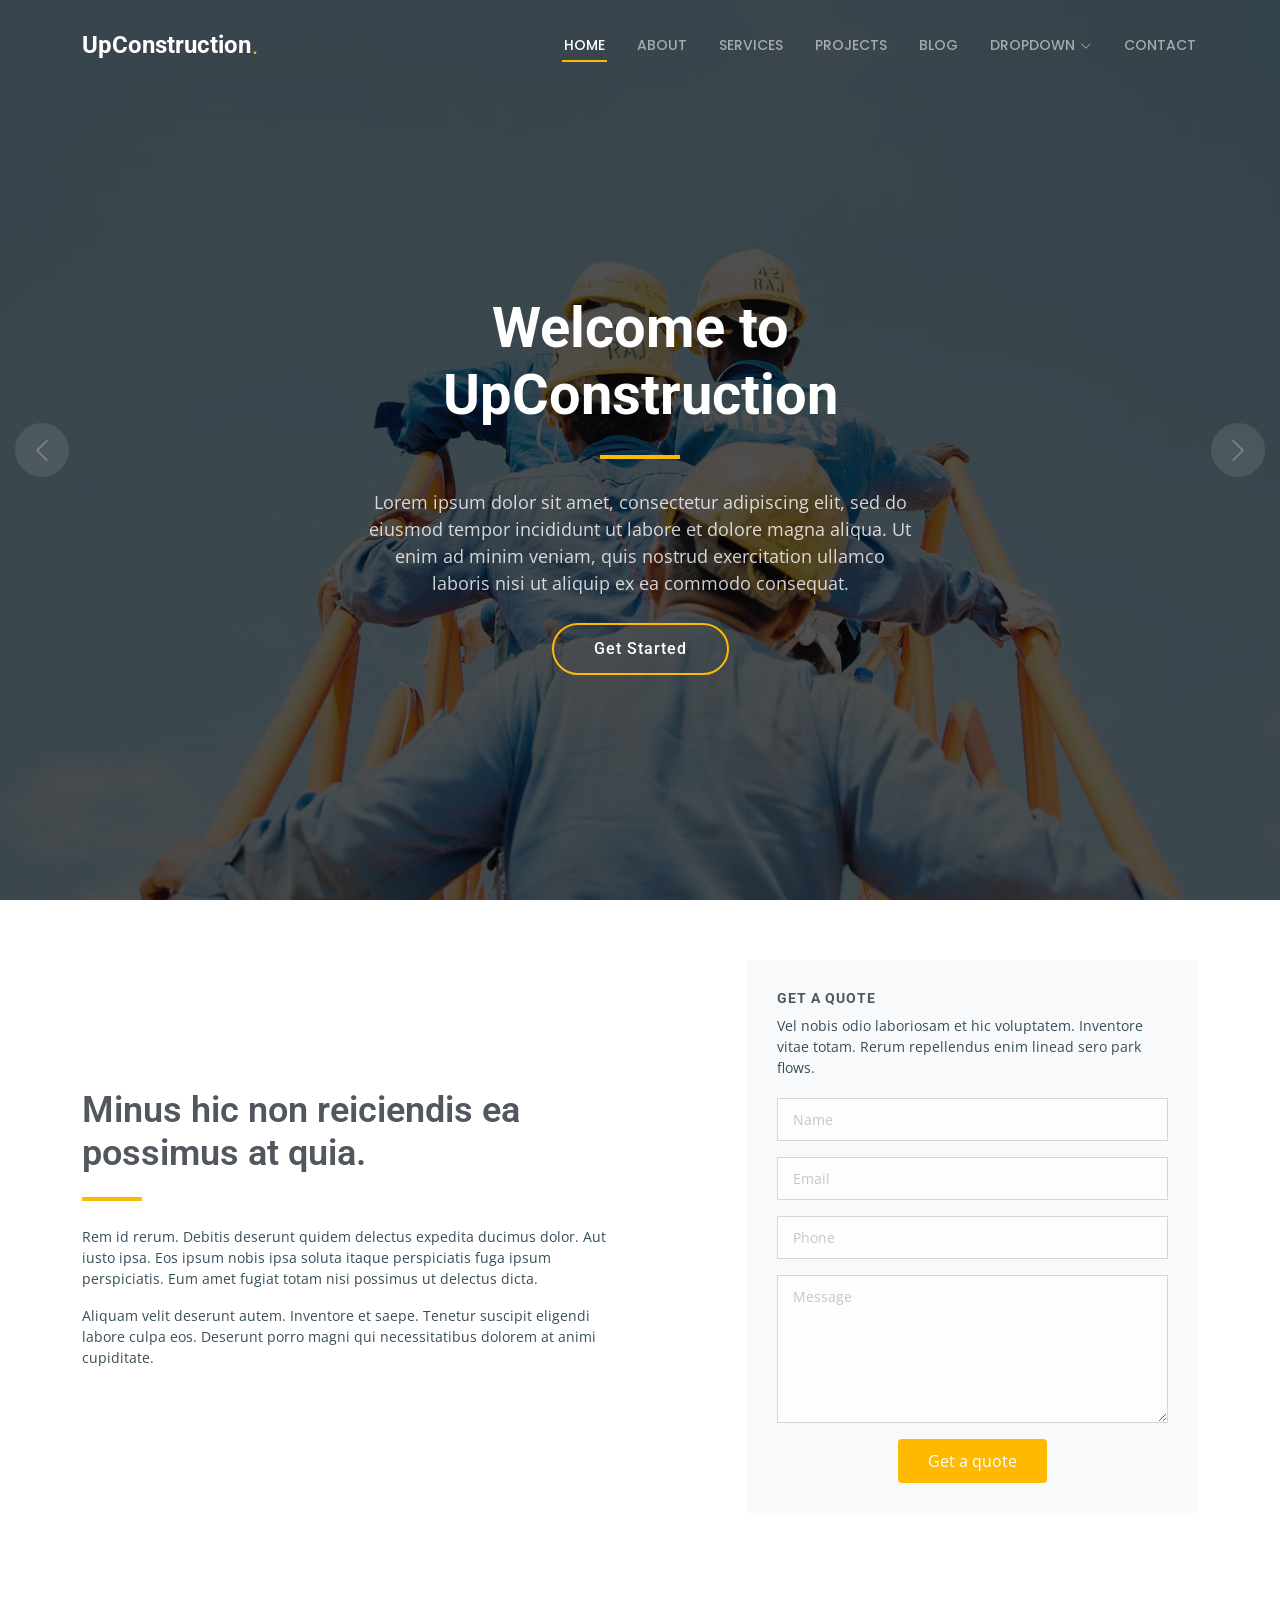
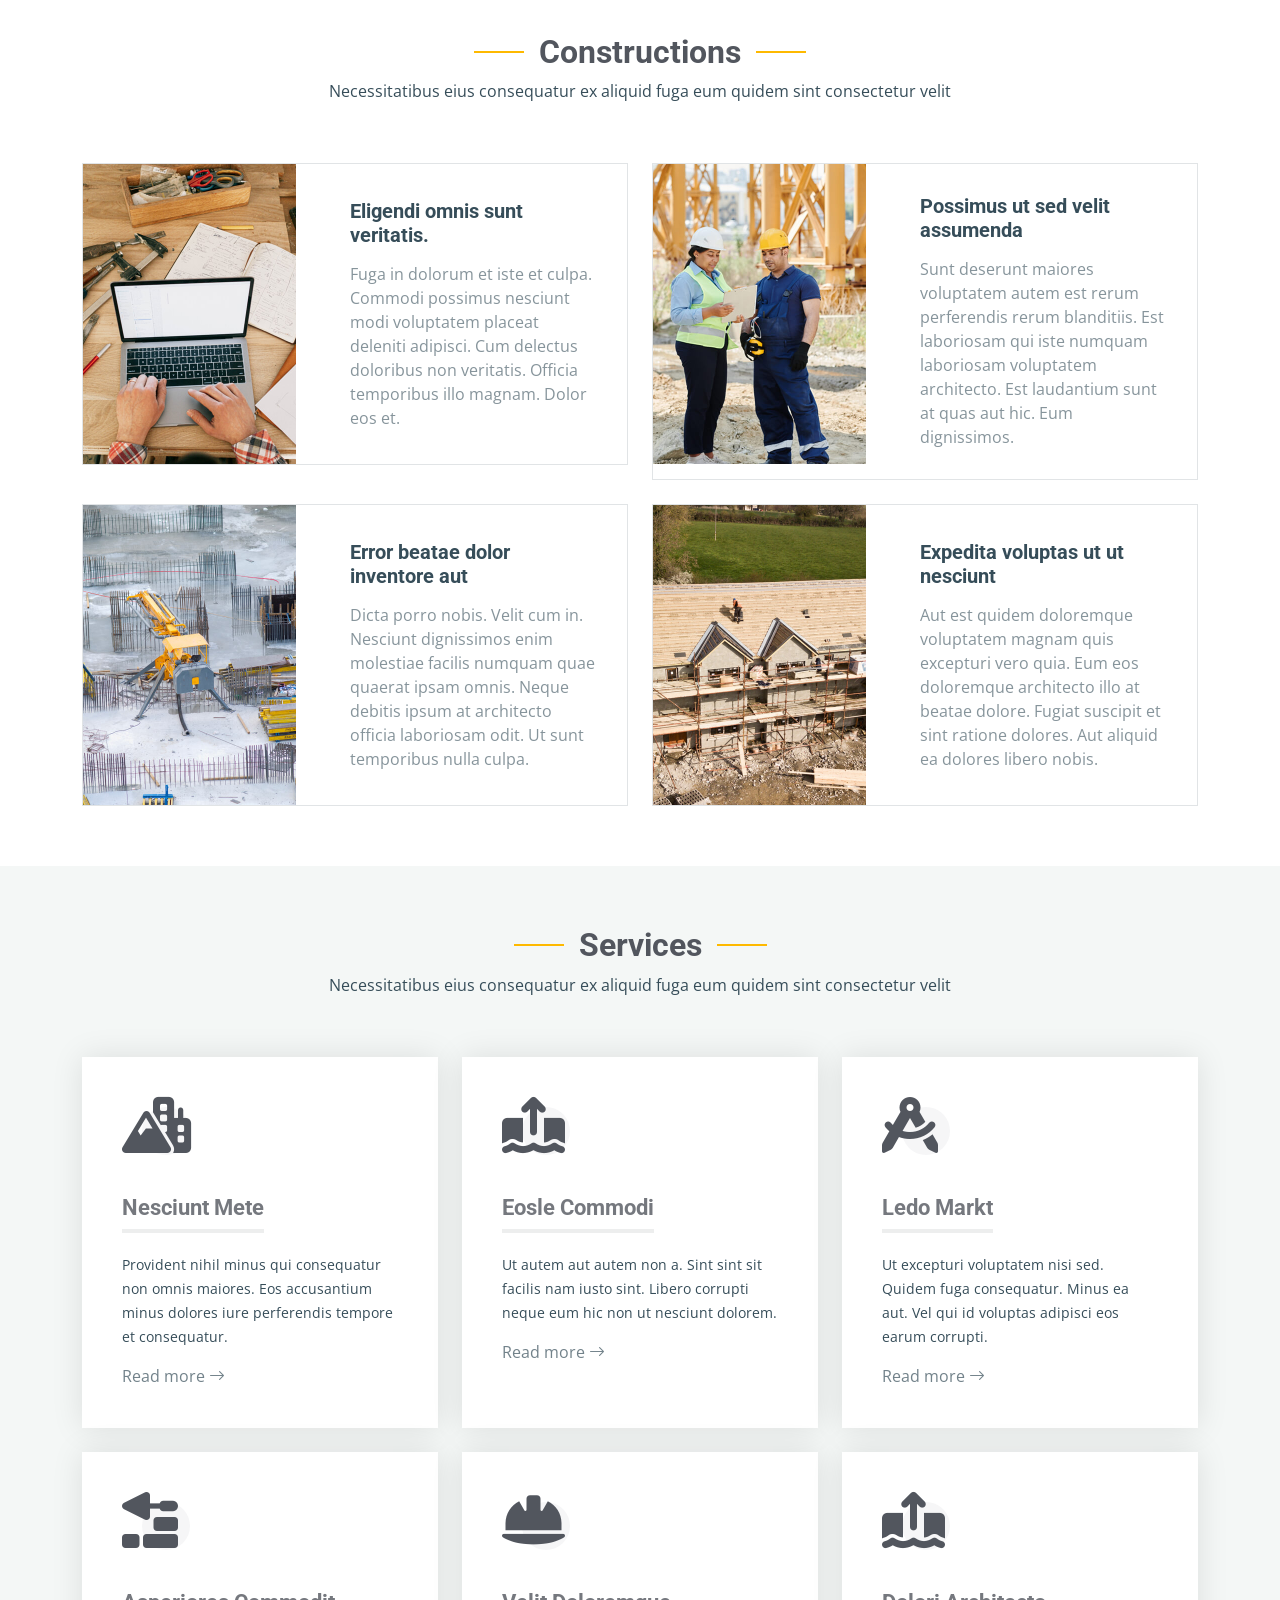
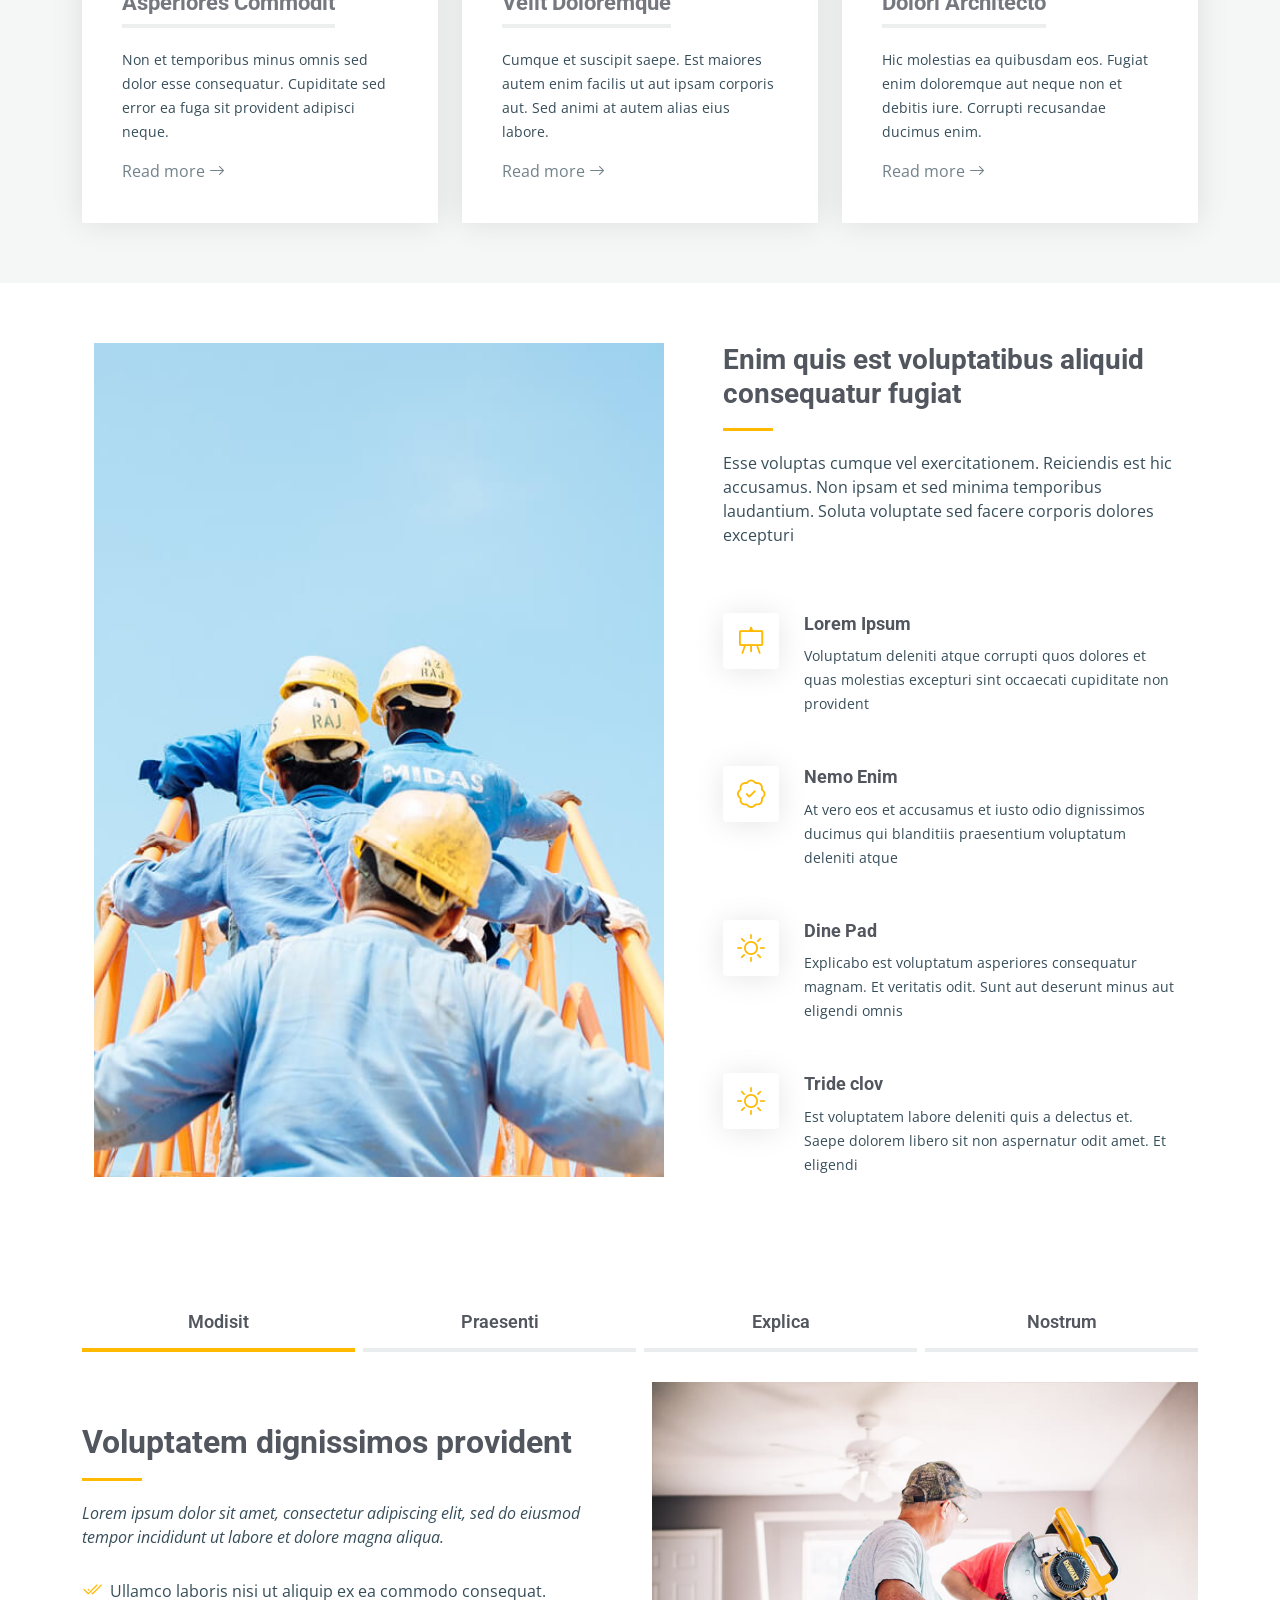
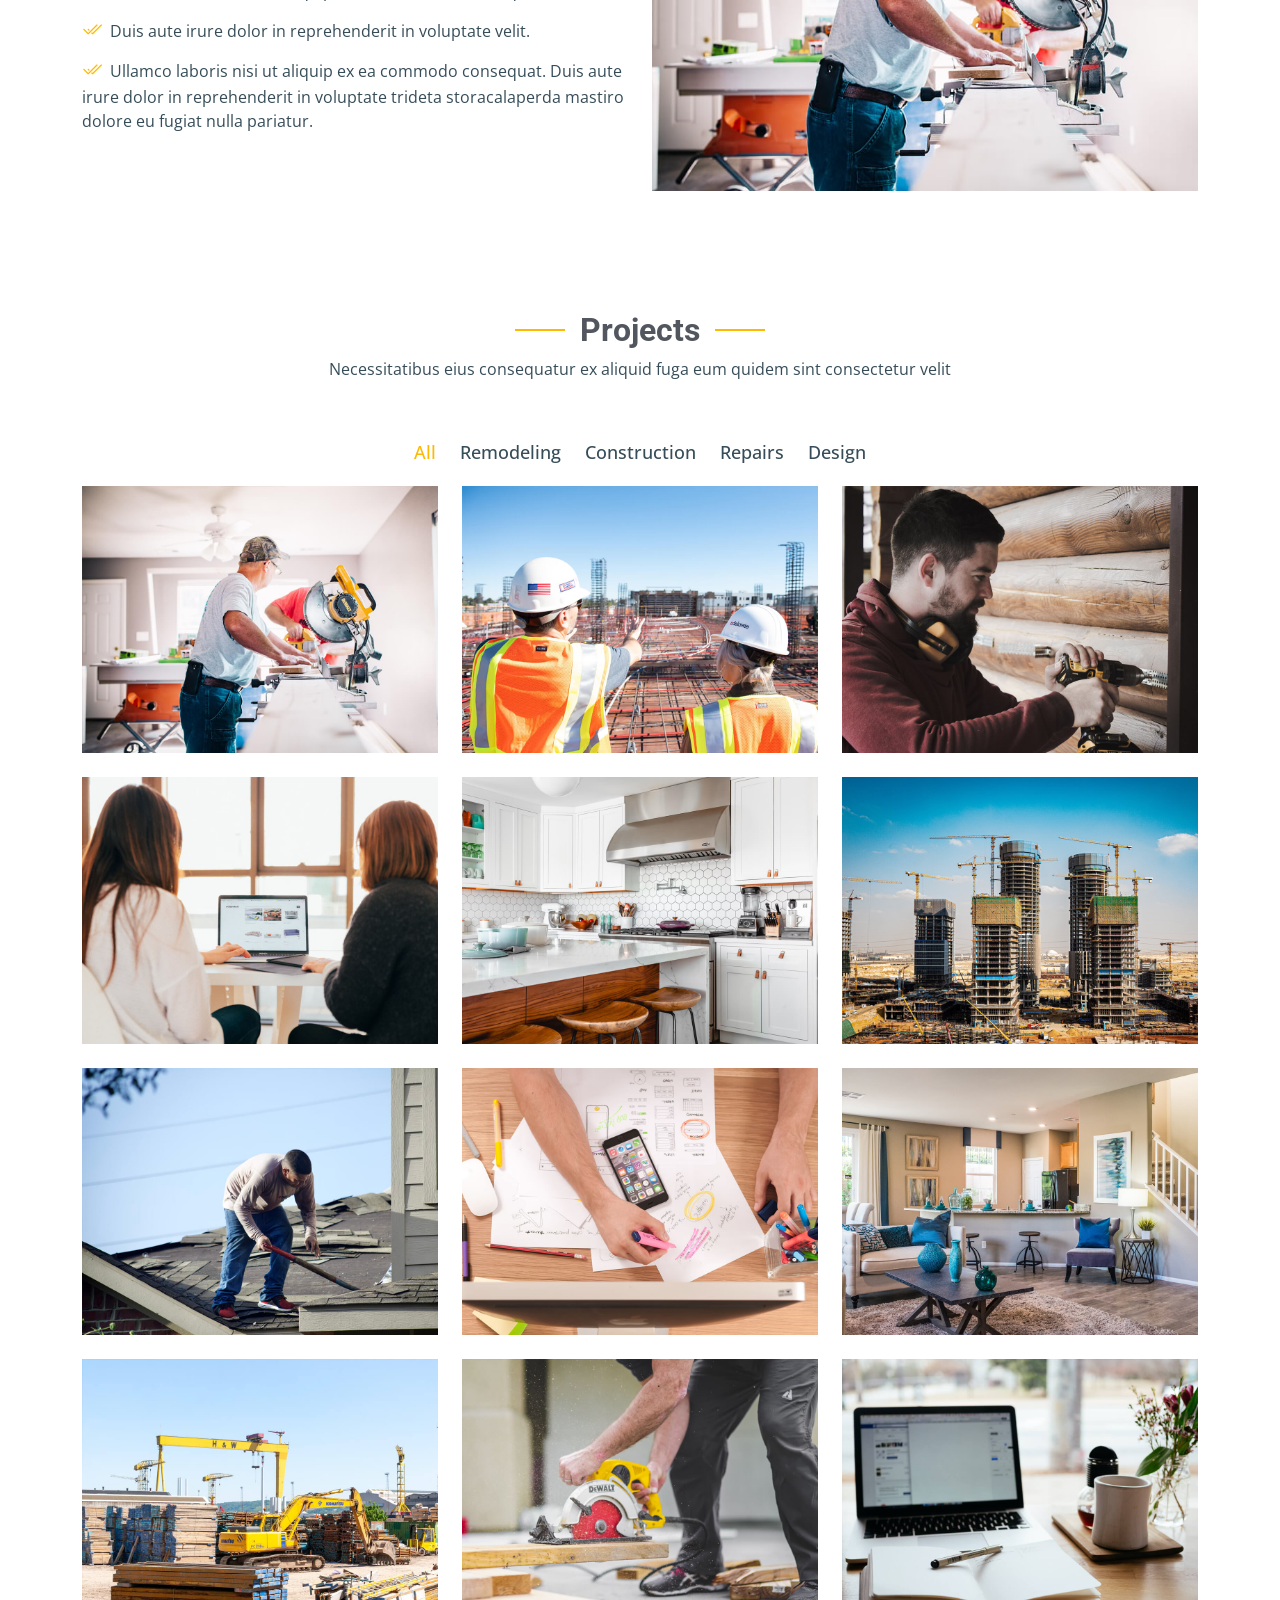
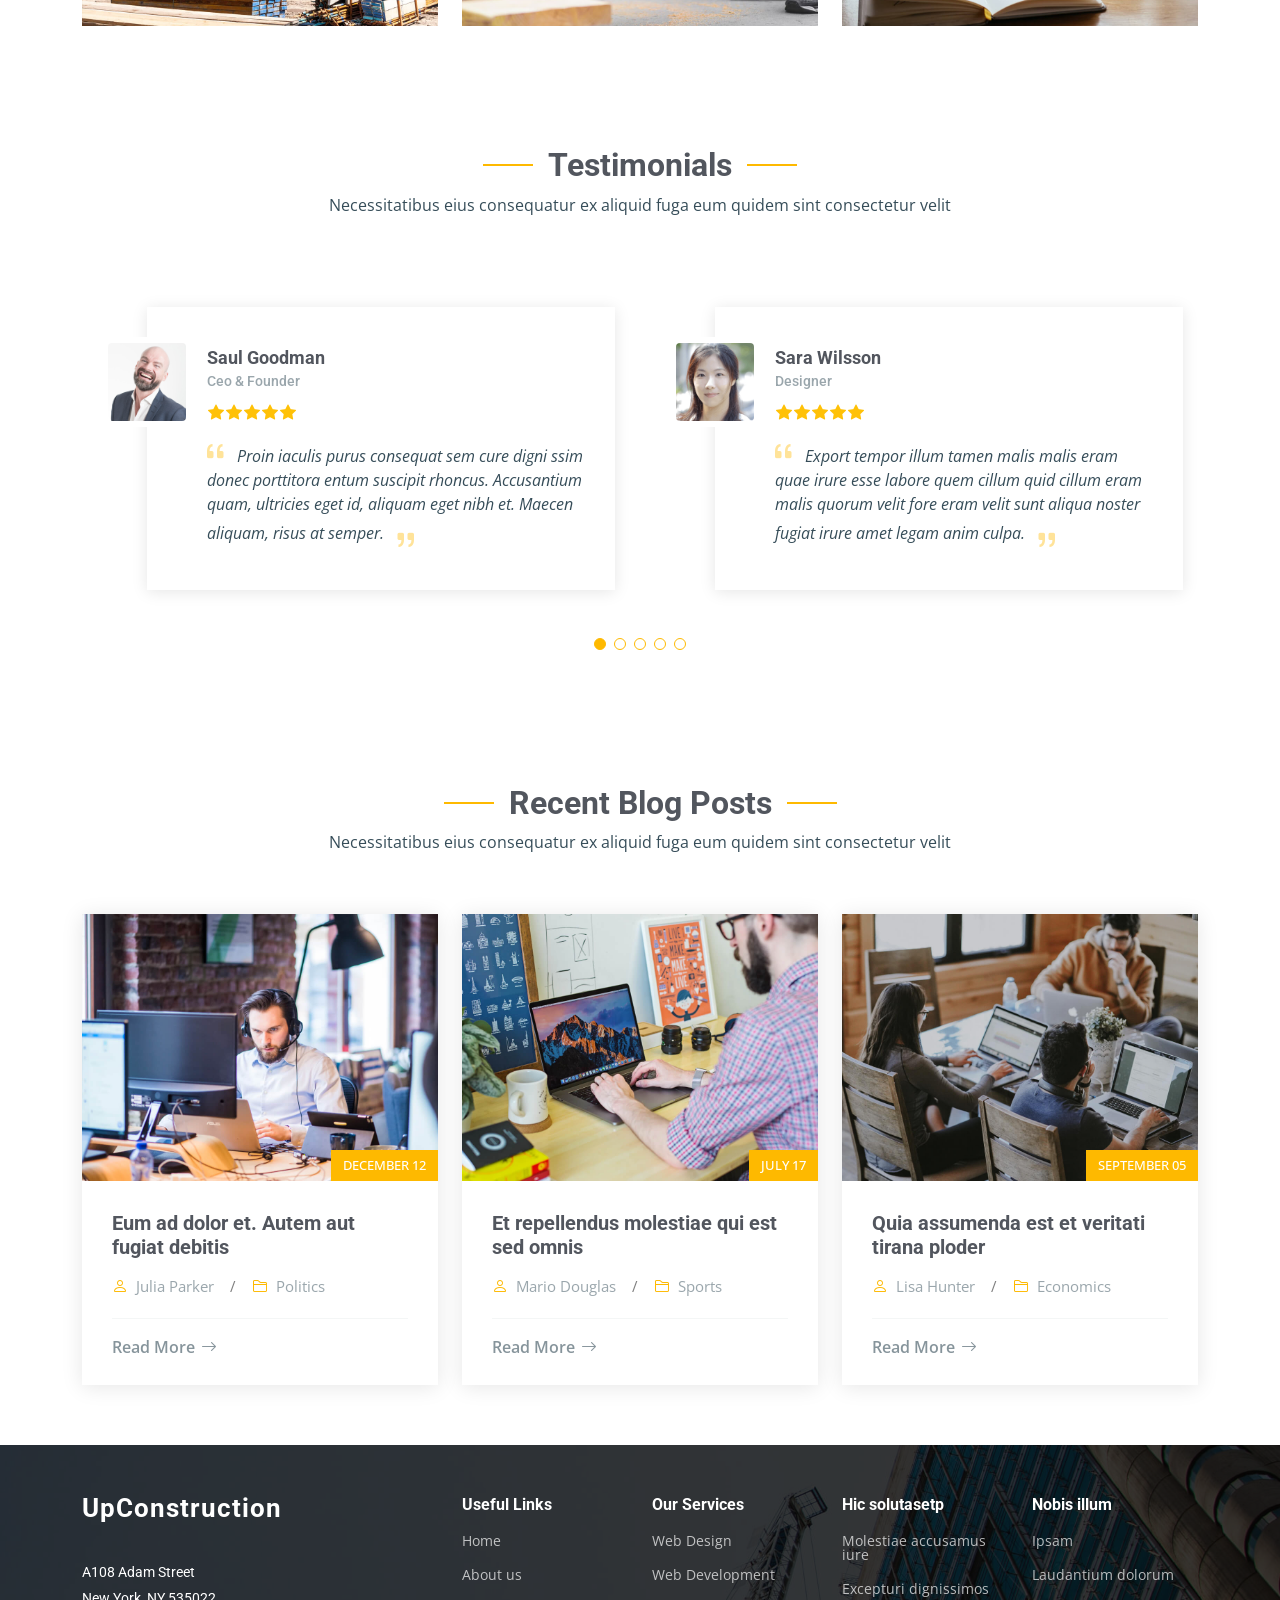
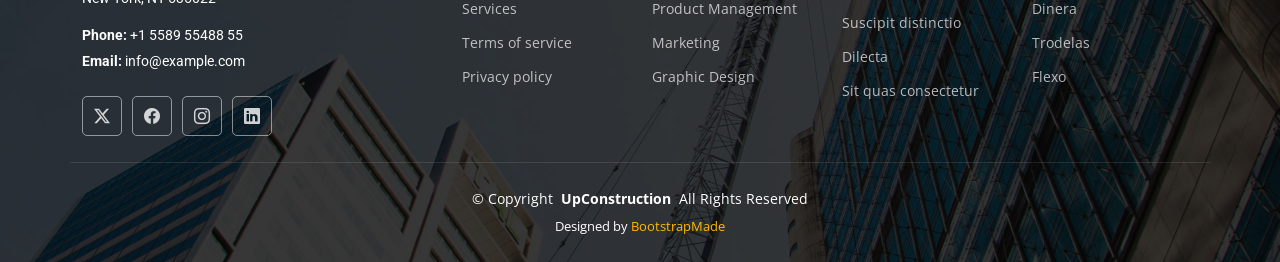
==== index.html @ bf5fe5ff "commit" ====
<!DOCTYPE html>
<html lang="en">

<head>
  <meta charset="utf-8">
  <meta content="width=device-width, initial-scale=1.0" name="viewport">
  <title>Index - UpConstruction Bootstrap Template</title>
  <meta name="description" content="">
  <meta name="keywords" content="">

  <!-- Favicons -->
  <link href="assets/img/favicon.png" rel="icon">
  <link href="assets/img/apple-touch-icon.png" rel="apple-touch-icon">

  <!-- Fonts -->
  <link href="https://fonts.googleapis.com" rel="preconnect">
  <link href="https://fonts.gstatic.com" rel="preconnect" crossorigin>
  <link href="https://fonts.googleapis.com/css2?family=Roboto:ital,wght@0,100;0,300;0,400;0,500;0,700;0,900;1,100;1,300;1,400;1,500;1,700;1,900&family=Open+Sans:ital,wght@0,300;0,400;0,500;0,600;0,700;0,800;1,300;1,400;1,500;1,600;1,700;1,800&family=Poppins:ital,wght@0,100;0,200;0,300;0,400;0,500;0,600;0,700;0,800;0,900;1,100;1,200;1,300;1,400;1,500;1,600;1,700;1,800;1,900&display=swap" rel="stylesheet">

  <!-- Vendor CSS Files -->
  <link href="assets/vendor/bootstrap/css/bootstrap.min.css" rel="stylesheet">
  <link href="assets/vendor/bootstrap-icons/bootstrap-icons.css" rel="stylesheet">
  <link href="assets/vendor/aos/aos.css" rel="stylesheet">
  <link href="assets/vendor/fontawesome-free/css/all.min.css" rel="stylesheet">
  <link href="assets/vendor/glightbox/css/glightbox.min.css" rel="stylesheet">
  <link href="assets/vendor/swiper/swiper-bundle.min.css" rel="stylesheet">

  <!-- Main CSS File -->
  <link href="assets/css/main.css" rel="stylesheet">

  <!-- =======================================================
  * Template Name: UpConstruction
  * Template URL: https://bootstrapmade.com/upconstruction-bootstrap-construction-website-template/
  * Updated: Aug 07 2024 with Bootstrap v5.3.3
  * Author: BootstrapMade.com
  * License: https://bootstrapmade.com/license/
  ======================================================== -->
</head>

<body class="index-page">

  <header id="header" class="header d-flex align-items-center fixed-top">
    <div class="container-fluid container-xl position-relative d-flex align-items-center justify-content-between">

      <a href="index.html" class="logo d-flex align-items-center">
        <!-- Uncomment the line below if you also wish to use an image logo -->
        <!-- <img src="assets/img/logo.png" alt=""> -->
        <h1 class="sitename">UpConstruction</h1> <span>.</span>
      </a>

      <nav id="navmenu" class="navmenu">
        <ul>
          <li><a href="index.html" class="active">Home</a></li>
          <li><a href="about.html">About</a></li>
          <li><a href="services.html">Services</a></li>
          <li><a href="projects.html">Projects</a></li>
          <li><a href="blog.html">Blog</a></li>
          <li class="dropdown"><a href="#"><span>Dropdown</span> <i class="bi bi-chevron-down toggle-dropdown"></i></a>
            <ul>
              <li><a href="#">Dropdown 1</a></li>
              <li class="dropdown"><a href="#"><span>Deep Dropdown</span> <i class="bi bi-chevron-down toggle-dropdown"></i></a>
                <ul>
                  <li><a href="#">Deep Dropdown 1</a></li>
                  <li><a href="#">Deep Dropdown 2</a></li>
                  <li><a href="#">Deep Dropdown 3</a></li>
                  <li><a href="#">Deep Dropdown 4</a></li>
                  <li><a href="#">Deep Dropdown 5</a></li>
                </ul>
              </li>
              <li><a href="#">Dropdown 2</a></li>
              <li><a href="#">Dropdown 3</a></li>
              <li><a href="#">Dropdown 4</a></li>
            </ul>
          </li>
          <li><a href="contact.html">Contact</a></li>
        </ul>
        <i class="mobile-nav-toggle d-xl-none bi bi-list"></i>
      </nav>

    </div>
  </header>

  <main class="main">

    <!-- Hero Section -->
    <section id="hero" class="hero section dark-background">

      <div class="info d-flex align-items-center">
        <div class="container">
          <div class="row justify-content-center" data-aos="fade-up" data-aos-delay="100">
            <div class="col-lg-6 text-center">
              <h2>Welcome to UpConstruction</h2>
              <p>Lorem ipsum dolor sit amet, consectetur adipiscing elit, sed do eiusmod tempor incididunt ut labore et dolore magna aliqua. Ut enim ad minim veniam, quis nostrud exercitation ullamco laboris nisi ut aliquip ex ea commodo consequat.</p>
              <a href="#get-started" class="btn-get-started">Get Started</a>
            </div>
          </div>
        </div>
      </div>

      <div id="hero-carousel" class="carousel slide" data-bs-ride="carousel" data-bs-interval="5000">

        <div class="carousel-item">
          <img src="assets/img/hero-carousel/hero-carousel-1.jpg" alt="">
        </div>

        <div class="carousel-item active">
          <img src="assets/img/hero-carousel/hero-carousel-2.jpg" alt="">
        </div>

        <div class="carousel-item">
          <img src="assets/img/hero-carousel/hero-carousel-3.jpg" alt="">
        </div>

        <div class="carousel-item">
          <img src="assets/img/hero-carousel/hero-carousel-4.jpg" alt="">
        </div>

        <div class="carousel-item">
          <img src="assets/img/hero-carousel/hero-carousel-5.jpg" alt="">
        </div>

        <a class="carousel-control-prev" href="#hero-carousel" role="button" data-bs-slide="prev">
          <span class="carousel-control-prev-icon bi bi-chevron-left" aria-hidden="true"></span>
        </a>

        <a class="carousel-control-next" href="#hero-carousel" role="button" data-bs-slide="next">
          <span class="carousel-control-next-icon bi bi-chevron-right" aria-hidden="true"></span>
        </a>

      </div>

    </section><!-- /Hero Section -->

    <!-- Get Started Section -->
    <section id="get-started" class="get-started section">

      <div class="container">

        <div class="row justify-content-between gy-4">

          <div class="col-lg-6 d-flex align-items-center" data-aos="zoom-out" data-aos-delay="100">
            <div class="content">
              <h3>Minus hic non reiciendis ea possimus at quia.</h3>
              <p>Rem id rerum. Debitis deserunt quidem delectus expedita ducimus dolor. Aut iusto ipsa. Eos ipsum nobis ipsa soluta itaque perspiciatis fuga ipsum perspiciatis. Eum amet fugiat totam nisi possimus ut delectus dicta.
              </p>
              <p>Aliquam velit deserunt autem. Inventore et saepe. Tenetur suscipit eligendi labore culpa eos. Deserunt porro magni qui necessitatibus dolorem at animi cupiditate.</p>
            </div>
          </div>

          <div class="col-lg-5" data-aos="zoom-out" data-aos-delay="200">
            <form action="forms/quote.php" method="post" class="php-email-form">
              <h3>Get a quote</h3>
              <p>Vel nobis odio laboriosam et hic voluptatem. Inventore vitae totam. Rerum repellendus enim linead sero park flows.</p>
              <div class="row gy-3">

                <div class="col-12">
                  <input type="text" name="name" class="form-control" placeholder="Name" required="">
                </div>

                <div class="col-12 ">
                  <input type="email" class="form-control" name="email" placeholder="Email" required="">
                </div>

                <div class="col-12">
                  <input type="text" class="form-control" name="phone" placeholder="Phone" required="">
                </div>

                <div class="col-12">
                  <textarea class="form-control" name="message" rows="6" placeholder="Message" required=""></textarea>
                </div>

                <div class="col-12 text-center">
                  <div class="loading">Loading</div>
                  <div class="error-message"></div>
                  <div class="sent-message">Your quote request has been sent successfully. Thank you!</div>

                  <button type="submit">Get a quote</button>
                </div>

              </div>
            </form>
          </div><!-- End Quote Form -->

        </div>

      </div>

    </section><!-- /Get Started Section -->

    <!-- Constructions Section -->
    <section id="constructions" class="constructions section">

      <!-- Section Title -->
      <div class="container section-title" data-aos="fade-up">
        <h2>Constructions</h2>
        <p>Necessitatibus eius consequatur ex aliquid fuga eum quidem sint consectetur velit</p>
      </div><!-- End Section Title -->

      <div class="container">

        <div class="row gy-4">

          <div class="col-lg-6" data-aos="fade-up" data-aos-delay="100">
            <div class="card-item">
              <div class="row">
                <div class="col-xl-5">
                  <div class="card-bg"><img src="assets/img/constructions-1.jpg" alt=""></div>
                </div>
                <div class="col-xl-7 d-flex align-items-center">
                  <div class="card-body">
                    <h4 class="card-title">Eligendi omnis sunt veritatis.</h4>
                    <p>Fuga in dolorum et iste et culpa. Commodi possimus nesciunt modi voluptatem placeat deleniti adipisci. Cum delectus doloribus non veritatis. Officia temporibus illo magnam. Dolor eos et.</p>
                  </div>
                </div>
              </div>
            </div>
          </div><!-- End Card Item -->

          <div class="col-lg-6" data-aos="fade-up" data-aos-delay="200">
            <div class="card-item">
              <div class="row">
                <div class="col-xl-5">
                  <div class="card-bg"><img src="assets/img/constructions-2.jpg" alt=""></div>
                </div>
                <div class="col-xl-7 d-flex align-items-center">
                  <div class="card-body">
                    <h4 class="card-title">Possimus ut sed velit assumenda</h4>
                    <p>Sunt deserunt maiores voluptatem autem est rerum perferendis rerum blanditiis. Est laboriosam qui iste numquam laboriosam voluptatem architecto. Est laudantium sunt at quas aut hic. Eum dignissimos.</p>
                  </div>
                </div>
              </div>
            </div>
          </div><!-- End Card Item -->

          <div class="col-lg-6" data-aos="fade-up" data-aos-delay="300">
            <div class="card-item">
              <div class="row">
                <div class="col-xl-5">
                  <div class="card-bg"><img src="assets/img/constructions-3.jpg" alt=""></div>
                </div>
                <div class="col-xl-7 d-flex align-items-center">
                  <div class="card-body">
                    <h4 class="card-title">Error beatae dolor inventore aut</h4>
                    <p>Dicta porro nobis. Velit cum in. Nesciunt dignissimos enim molestiae facilis numquam quae quaerat ipsam omnis. Neque debitis ipsum at architecto officia laboriosam odit. Ut sunt temporibus nulla culpa.</p>
                  </div>
                </div>
              </div>
            </div>
          </div><!-- End Card Item -->

          <div class="col-lg-6" data-aos="fade-up" data-aos-delay="400">
            <div class="card-item">
              <div class="row">
                <div class="col-xl-5">
                  <div class="card-bg"><img src="assets/img/constructions-4.jpg" alt=""></div>
                </div>
                <div class="col-xl-7 d-flex align-items-center">
                  <div class="card-body">
                    <h4 class="card-title">Expedita voluptas ut ut nesciunt</h4>
                    <p>Aut est quidem doloremque voluptatem magnam quis excepturi vero quia. Eum eos doloremque architecto illo at beatae dolore. Fugiat suscipit et sint ratione dolores. Aut aliquid ea dolores libero nobis.</p>
                  </div>
                </div>
              </div>
            </div>
          </div><!-- End Card Item -->

        </div>

      </div>

    </section><!-- /Constructions Section -->

    <!-- Services Section -->
    <section id="services" class="services section light-background">

      <!-- Section Title -->
      <div class="container section-title" data-aos="fade-up">
        <h2>Services</h2>
        <p>Necessitatibus eius consequatur ex aliquid fuga eum quidem sint consectetur velit</p>
      </div><!-- End Section Title -->

      <div class="container">

        <div class="row gy-4">

          <div class="col-lg-4 col-md-6" data-aos="fade-up" data-aos-delay="100">
            <div class="service-item  position-relative">
              <div class="icon">
                <i class="fa-solid fa-mountain-city"></i>
              </div>
              <h3>Nesciunt Mete</h3>
              <p>Provident nihil minus qui consequatur non omnis maiores. Eos accusantium minus dolores iure perferendis tempore et consequatur.</p>
              <a href="#" class="readmore stretched-link">Read more <i class="bi bi-arrow-right"></i></a>
            </div>
          </div><!-- End Service Item -->

          <div class="col-lg-4 col-md-6" data-aos="fade-up" data-aos-delay="200">
            <div class="service-item position-relative">
              <div class="icon">
                <i class="fa-solid fa-arrow-up-from-ground-water"></i>
              </div>
              <h3>Eosle Commodi</h3>
              <p>Ut autem aut autem non a. Sint sint sit facilis nam iusto sint. Libero corrupti neque eum hic non ut nesciunt dolorem.</p>
              <a href="#" class="readmore stretched-link">Read more <i class="bi bi-arrow-right"></i></a>
            </div>
          </div><!-- End Service Item -->

          <div class="col-lg-4 col-md-6" data-aos="fade-up" data-aos-delay="300">
            <div class="service-item position-relative">
              <div class="icon">
                <i class="fa-solid fa-compass-drafting"></i>
              </div>
              <h3>Ledo Markt</h3>
              <p>Ut excepturi voluptatem nisi sed. Quidem fuga consequatur. Minus ea aut. Vel qui id voluptas adipisci eos earum corrupti.</p>
              <a href="#" class="readmore stretched-link">Read more <i class="bi bi-arrow-right"></i></a>
            </div>
          </div><!-- End Service Item -->

          <div class="col-lg-4 col-md-6" data-aos="fade-up" data-aos-delay="400">
            <div class="service-item position-relative">
              <div class="icon">
                <i class="fa-solid fa-trowel-bricks"></i>
              </div>
              <h3>Asperiores Commodit</h3>
              <p>Non et temporibus minus omnis sed dolor esse consequatur. Cupiditate sed error ea fuga sit provident adipisci neque.</p>
              <a href="#" class="readmore stretched-link">Read more <i class="bi bi-arrow-right"></i></a>
            </div>
          </div><!-- End Service Item -->

          <div class="col-lg-4 col-md-6" data-aos="fade-up" data-aos-delay="500">
            <div class="service-item position-relative">
              <div class="icon">
                <i class="fa-solid fa-helmet-safety"></i>
              </div>
              <h3>Velit Doloremque</h3>
              <p>Cumque et suscipit saepe. Est maiores autem enim facilis ut aut ipsam corporis aut. Sed animi at autem alias eius labore.</p>
              <a href="#" class="readmore stretched-link">Read more <i class="bi bi-arrow-right"></i></a>
            </div>
          </div><!-- End Service Item -->

          <div class="col-lg-4 col-md-6" data-aos="fade-up" data-aos-delay="600">
            <div class="service-item position-relative">
              <div class="icon">
                <i class="fa-solid fa-arrow-up-from-ground-water"></i>
              </div>
              <h3>Dolori Architecto</h3>
              <p>Hic molestias ea quibusdam eos. Fugiat enim doloremque aut neque non et debitis iure. Corrupti recusandae ducimus enim.</p>
              <a href="#" class="readmore stretched-link">Read more <i class="bi bi-arrow-right"></i></a>
            </div>
          </div><!-- End Service Item -->

        </div>

      </div>

    </section><!-- /Services Section -->

    <!-- Alt Services Section -->
    <section id="alt-services" class="alt-services section">

      <div class="container">

        <div class="row justify-content-around gy-4">
          <div class="features-image col-lg-6" data-aos="fade-up" data-aos-delay="100"><img src="assets/img/alt-services.jpg" alt=""></div>

          <div class="col-lg-5 d-flex flex-column justify-content-center" data-aos="fade-up" data-aos-delay="200">
            <h3>Enim quis est voluptatibus aliquid consequatur fugiat</h3>
            <p>Esse voluptas cumque vel exercitationem. Reiciendis est hic accusamus. Non ipsam et sed minima temporibus laudantium. Soluta voluptate sed facere corporis dolores excepturi</p>

            <div class="icon-box d-flex position-relative" data-aos="fade-up" data-aos-delay="300">
              <i class="bi bi-easel flex-shrink-0"></i>
              <div>
                <h4><a href="" class="stretched-link">Lorem Ipsum</a></h4>
                <p>Voluptatum deleniti atque corrupti quos dolores et quas molestias excepturi sint occaecati cupiditate non provident</p>
              </div>
            </div><!-- End Icon Box -->

            <div class="icon-box d-flex position-relative" data-aos="fade-up" data-aos-delay="400">
              <i class="bi bi-patch-check flex-shrink-0"></i>
              <div>
                <h4><a href="" class="stretched-link">Nemo Enim</a></h4>
                <p>At vero eos et accusamus et iusto odio dignissimos ducimus qui blanditiis praesentium voluptatum deleniti atque</p>
              </div>
            </div><!-- End Icon Box -->

            <div class="icon-box d-flex position-relative" data-aos="fade-up" data-aos-delay="500">
              <i class="bi bi-brightness-high flex-shrink-0"></i>
              <div>
                <h4><a href="" class="stretched-link">Dine Pad</a></h4>
                <p>Explicabo est voluptatum asperiores consequatur magnam. Et veritatis odit. Sunt aut deserunt minus aut eligendi omnis</p>
              </div>
            </div><!-- End Icon Box -->

            <div class="icon-box d-flex position-relative" data-aos="fade-up" data-aos-delay="600">
              <i class="bi bi-brightness-high flex-shrink-0"></i>
              <div>
                <h4><a href="" class="stretched-link">Tride clov</a></h4>
                <p>Est voluptatem labore deleniti quis a delectus et. Saepe dolorem libero sit non aspernatur odit amet. Et eligendi</p>
              </div>
            </div><!-- End Icon Box -->

          </div>
        </div>

      </div>

    </section><!-- /Alt Services Section -->

    <!-- Features Section -->
    <section id="features" class="features section">

      <div class="container">

        <ul class="nav nav-tabs row  g-2 d-flex" data-aos="fade-up" data-aos-delay="100" role="tablist">

          <li class="nav-item col-3" role="presentation">
            <a class="nav-link active show" data-bs-toggle="tab" data-bs-target="#features-tab-1" aria-selected="true" role="tab">
              <h4>Modisit</h4>
            </a>
          </li><!-- End tab nav item -->

          <li class="nav-item col-3" role="presentation">
            <a class="nav-link" data-bs-toggle="tab" data-bs-target="#features-tab-2" aria-selected="false" tabindex="-1" role="tab">
              <h4>Praesenti</h4>
            </a><!-- End tab nav item -->

          </li>
          <li class="nav-item col-3" role="presentation">
            <a class="nav-link" data-bs-toggle="tab" data-bs-target="#features-tab-3" aria-selected="false" tabindex="-1" role="tab">
              <h4>Explica</h4>
            </a>
          </li><!-- End tab nav item -->

          <li class="nav-item col-3" role="presentation">
            <a class="nav-link" data-bs-toggle="tab" data-bs-target="#features-tab-4" aria-selected="false" tabindex="-1" role="tab">
              <h4>Nostrum</h4>
            </a>
          </li><!-- End tab nav item -->

        </ul>

        <div class="tab-content" data-aos="fade-up" data-aos-delay="200">

          <div class="tab-pane fade active show" id="features-tab-1" role="tabpanel">
            <div class="row">
              <div class="col-lg-6 order-2 order-lg-1 mt-3 mt-lg-0 d-flex flex-column justify-content-center">
                <h3>Voluptatem dignissimos provident</h3>
                <p class="fst-italic">
                  Lorem ipsum dolor sit amet, consectetur adipiscing elit, sed do eiusmod tempor incididunt ut labore et dolore
                  magna aliqua.
                </p>
                <ul>
                  <li><i class="bi bi-check2-all"></i> <span>Ullamco laboris nisi ut aliquip ex ea commodo consequat.</span></li>
                  <li><i class="bi bi-check2-all"></i> <span>Duis aute irure dolor in reprehenderit in voluptate velit.</span></li>
                  <li><i class="bi bi-check2-all"></i> <span>Ullamco laboris nisi ut aliquip ex ea commodo consequat. Duis aute irure dolor in reprehenderit in voluptate trideta storacalaperda mastiro dolore eu fugiat nulla pariatur.</span></li>
                </ul>
              </div>
              <div class="col-lg-6 order-1 order-lg-2 text-center">
                <img src="assets/img/features-1.jpg" alt="" class="img-fluid">
              </div>
            </div>
          </div><!-- End tab content item -->

          <div class="tab-pane fade" id="features-tab-2" role="tabpanel">
            <div class="row">
              <div class="col-lg-6 order-2 order-lg-1 mt-3 mt-lg-0 d-flex flex-column justify-content-center">
                <h3>Neque exercitationem debitis</h3>
                <p class="fst-italic">
                  Lorem ipsum dolor sit amet, consectetur adipiscing elit, sed do eiusmod tempor incididunt ut labore et dolore
                  magna aliqua.
                </p>
                <ul>
                  <li><i class="bi bi-check2-all"></i> <span>Ullamco laboris nisi ut aliquip ex ea commodo consequat.</span></li>
                  <li><i class="bi bi-check2-all"></i> <span>Duis aute irure dolor in reprehenderit in voluptate velit.</span></li>
                  <li><i class="bi bi-check2-all"></i> <span>Provident mollitia neque rerum asperiores dolores quos qui a. Ipsum neque dolor voluptate nisi sed.</span></li>
                  <li><i class="bi bi-check2-all"></i> <span>Ullamco laboris nisi ut aliquip ex ea commodo consequat. Duis aute irure dolor in reprehenderit in voluptate trideta storacalaperda mastiro dolore eu fugiat nulla pariatur.</span></li>
                </ul>
              </div>
              <div class="col-lg-6 order-1 order-lg-2 text-center">
                <img src="assets/img/features-2.jpg" alt="" class="img-fluid">
              </div>
            </div>
          </div><!-- End tab content item -->

          <div class="tab-pane fade" id="features-tab-3" role="tabpanel">
            <div class="row">
              <div class="col-lg-6 order-2 order-lg-1 mt-3 mt-lg-0 d-flex flex-column justify-content-center">
                <h3>Voluptatibus commodi accusamu</h3>
                <ul>
                  <li><i class="bi bi-check2-all"></i> <span>Ullamco laboris nisi ut aliquip ex ea commodo consequat.</span></li>
                  <li><i class="bi bi-check2-all"></i> <span>Duis aute irure dolor in reprehenderit in voluptate velit.</span></li>
                  <li><i class="bi bi-check2-all"></i> <span>Provident mollitia neque rerum asperiores dolores quos qui a. Ipsum neque dolor voluptate nisi sed.</span></li>
                </ul>
                <p class="fst-italic">
                  Lorem ipsum dolor sit amet, consectetur adipiscing elit, sed do eiusmod tempor incididunt ut labore et dolore
                  magna aliqua.
                </p>
              </div>
              <div class="col-lg-6 order-1 order-lg-2 text-center">
                <img src="assets/img/features-3.jpg" alt="" class="img-fluid">
              </div>
            </div>
          </div><!-- End tab content item -->

          <div class="tab-pane fade" id="features-tab-4" role="tabpanel">
            <div class="row">
              <div class="col-lg-6 order-2 order-lg-1 mt-3 mt-lg-0 d-flex flex-column justify-content-center">
                <h3>Omnis fugiat ea explicabo sunt</h3>
                <p class="fst-italic">
                  Lorem ipsum dolor sit amet, consectetur adipiscing elit, sed do eiusmod tempor incididunt ut labore et dolore
                  magna aliqua.
                </p>
                <ul>
                  <li><i class="bi bi-check2-all"></i> <span>Ullamco laboris nisi ut aliquip ex ea commodo consequat.</span></li>
                  <li><i class="bi bi-check2-all"></i> <span>Duis aute irure dolor in reprehenderit in voluptate velit.</span></li>
                  <li><i class="bi bi-check2-all"></i> <span>Ullamco laboris nisi ut aliquip ex ea commodo consequat. Duis aute irure dolor in reprehenderit in voluptate trideta storacalaperda mastiro dolore eu fugiat nulla pariatur.</span></li>
                </ul>
              </div>
              <div class="col-lg-6 order-1 order-lg-2 text-center">
                <img src="assets/img/features-4.jpg" alt="" class="img-fluid">
              </div>
            </div>
          </div><!-- End tab content item -->

        </div>

      </div>

    </section><!-- /Features Section -->

    <!-- Projects Section -->
    <section id="projects" class="projects section">

      <!-- Section Title -->
      <div class="container section-title" data-aos="fade-up">
        <h2>Projects</h2>
        <p>Necessitatibus eius consequatur ex aliquid fuga eum quidem sint consectetur velit</p>
      </div><!-- End Section Title -->

      <div class="container">

        <div class="isotope-layout" data-default-filter="*" data-layout="masonry" data-sort="original-order">

          <ul class="portfolio-filters isotope-filters" data-aos="fade-up" data-aos-delay="100">
            <li data-filter="*" class="filter-active">All</li>
            <li data-filter=".filter-remodeling">Remodeling</li>
            <li data-filter=".filter-construction">Construction</li>
            <li data-filter=".filter-repairs">Repairs</li>
            <li data-filter=".filter-design">Design</li>
          </ul><!-- End Portfolio Filters -->

          <div class="row gy-4 isotope-container" data-aos="fade-up" data-aos-delay="200">

            <div class="col-lg-4 col-md-6 portfolio-item isotope-item filter-remodeling">
              <div class="portfolio-content h-100">
                <img src="assets/img/projects/remodeling-1.jpg" class="img-fluid" alt="">
                <div class="portfolio-info">
                  <h4>App 1</h4>
                  <p>Lorem ipsum, dolor sit amet consectetur</p>
                  <a href="assets/img/projects/remodeling-1.jpg" title="App 1" data-gallery="portfolio-gallery-app" class="glightbox preview-link"><i class="bi bi-zoom-in"></i></a>
                  <a href="project-details.html" title="More Details" class="details-link"><i class="bi bi-link-45deg"></i></a>
                </div>
              </div>
            </div><!-- End Portfolio Item -->

            <div class="col-lg-4 col-md-6 portfolio-item isotope-item filter-construction">
              <div class="portfolio-content h-100">
                <img src="assets/img/projects/construction-1.jpg" class="img-fluid" alt="">
                <div class="portfolio-info">
                  <h4>Product 1</h4>
                  <p>Lorem ipsum, dolor sit amet consectetur</p>
                  <a href="assets/img/projects/construction-1.jpg" title="Product 1" data-gallery="portfolio-gallery-product" class="glightbox preview-link"><i class="bi bi-zoom-in"></i></a>
                  <a href="project-details.html" title="More Details" class="details-link"><i class="bi bi-link-45deg"></i></a>
                </div>
              </div>
            </div><!-- End Portfolio Item -->

            <div class="col-lg-4 col-md-6 portfolio-item isotope-item filter-repairs">
              <div class="portfolio-content h-100">
                <img src="assets/img/projects/repairs-1.jpg" class="img-fluid" alt="">
                <div class="portfolio-info">
                  <h4>Branding 1</h4>
                  <p>Lorem ipsum, dolor sit amet consectetur</p>
                  <a href="assets/img/projects/repairs-1.jpg" title="Branding 1" data-gallery="portfolio-gallery-branding" class="glightbox preview-link"><i class="bi bi-zoom-in"></i></a>
                  <a href="project-details.html" title="More Details" class="details-link"><i class="bi bi-link-45deg"></i></a>
                </div>
              </div>
            </div><!-- End Portfolio Item -->

            <div class="col-lg-4 col-md-6 portfolio-item isotope-item filter-design">
              <div class="portfolio-content h-100">
                <img src="assets/img/projects/design-1.jpg" class="img-fluid" alt="">
                <div class="portfolio-info">
                  <h4>Books 1</h4>
                  <p>Lorem ipsum, dolor sit amet consectetur</p>
                  <a href="assets/img/projects/design-1.jpg" title="Branding 1" data-gallery="portfolio-gallery-book" class="glightbox preview-link"><i class="bi bi-zoom-in"></i></a>
                  <a href="project-details.html" title="More Details" class="details-link"><i class="bi bi-link-45deg"></i></a>
                </div>
              </div>
            </div><!-- End Portfolio Item -->

            <div class="col-lg-4 col-md-6 portfolio-item isotope-item filter-remodeling">
              <div class="portfolio-content h-100">
                <img src="assets/img/projects/remodeling-2.jpg" class="img-fluid" alt="">
                <div class="portfolio-info">
                  <h4>App 2</h4>
                  <p>Lorem ipsum, dolor sit amet consectetur</p>
                  <a href="assets/img/projects/remodeling-2.jpg" title="App 2" data-gallery="portfolio-gallery-app" class="glightbox preview-link"><i class="bi bi-zoom-in"></i></a>
                  <a href="project-details.html" title="More Details" class="details-link"><i class="bi bi-link-45deg"></i></a>
                </div>
              </div>
            </div><!-- End Portfolio Item -->

            <div class="col-lg-4 col-md-6 portfolio-item isotope-item filter-construction">
              <div class="portfolio-content h-100">
                <img src="assets/img/projects/construction-2.jpg" class="img-fluid" alt="">
                <div class="portfolio-info">
                  <h4>Product 2</h4>
                  <p>Lorem ipsum, dolor sit amet consectetur</p>
                  <a href="assets/img/projects/construction-2.jpg" title="Product 2" data-gallery="portfolio-gallery-product" class="glightbox preview-link"><i class="bi bi-zoom-in"></i></a>
                  <a href="project-details.html" title="More Details" class="details-link"><i class="bi bi-link-45deg"></i></a>
                </div>
              </div>
            </div><!-- End Portfolio Item -->

            <div class="col-lg-4 col-md-6 portfolio-item isotope-item filter-repairs">
              <div class="portfolio-content h-100">
                <img src="assets/img/projects/repairs-2.jpg" class="img-fluid" alt="">
                <div class="portfolio-info">
                  <h4>Branding 2</h4>
                  <p>Lorem ipsum, dolor sit amet consectetur</p>
                  <a href="assets/img/projects/repairs-2.jpg" title="Branding 2" data-gallery="portfolio-gallery-branding" class="glightbox preview-link"><i class="bi bi-zoom-in"></i></a>
                  <a href="project-details.html" title="More Details" class="details-link"><i class="bi bi-link-45deg"></i></a>
                </div>
              </div>
            </div><!-- End Portfolio Item -->

            <div class="col-lg-4 col-md-6 portfolio-item isotope-item filter-design">
              <div class="portfolio-content h-100">
                <img src="assets/img/projects/design-2.jpg" class="img-fluid" alt="">
                <div class="portfolio-info">
                  <h4>Books 2</h4>
                  <p>Lorem ipsum, dolor sit amet consectetur</p>
                  <a href="assets/img/projects/design-2.jpg" title="Branding 2" data-gallery="portfolio-gallery-book" class="glightbox preview-link"><i class="bi bi-zoom-in"></i></a>
                  <a href="project-details.html" title="More Details" class="details-link"><i class="bi bi-link-45deg"></i></a>
                </div>
              </div>
            </div><!-- End Portfolio Item -->

            <div class="col-lg-4 col-md-6 portfolio-item isotope-item filter-remodeling">
              <div class="portfolio-content h-100">
                <img src="assets/img/projects/remodeling-3.jpg" class="img-fluid" alt="">
                <div class="portfolio-info">
                  <h4>App 3</h4>
                  <p>Lorem ipsum, dolor sit amet consectetur</p>
                  <a href="assets/img/projects/remodeling-3.jpg" title="App 3" data-gallery="portfolio-gallery-app" class="glightbox preview-link"><i class="bi bi-zoom-in"></i></a>
                  <a href="project-details.html" title="More Details" class="details-link"><i class="bi bi-link-45deg"></i></a>
                </div>
              </div>
            </div><!-- End Portfolio Item -->

            <div class="col-lg-4 col-md-6 portfolio-item isotope-item filter-construction">
              <div class="portfolio-content h-100">
                <img src="assets/img/projects/construction-3.jpg" class="img-fluid" alt="">
                <div class="portfolio-info">
                  <h4>Product 3</h4>
                  <p>Lorem ipsum, dolor sit amet consectetur</p>
                  <a href="assets/img/projects/construction-3.jpg" title="Product 3" data-gallery="portfolio-gallery-product" class="glightbox preview-link"><i class="bi bi-zoom-in"></i></a>
                  <a href="project-details.html" title="More Details" class="details-link"><i class="bi bi-link-45deg"></i></a>
                </div>
              </div>
            </div><!-- End Portfolio Item -->

            <div class="col-lg-4 col-md-6 portfolio-item isotope-item filter-repairs">
              <div class="portfolio-content h-100">
                <img src="assets/img/projects/repairs-3.jpg" class="img-fluid" alt="">
                <div class="portfolio-info">
                  <h4>Branding 3</h4>
                  <p>Lorem ipsum, dolor sit amet consectetur</p>
                  <a href="assets/img/projects/repairs-3.jpg" title="Branding 2" data-gallery="portfolio-gallery-branding" class="glightbox preview-link"><i class="bi bi-zoom-in"></i></a>
                  <a href="project-details.html" title="More Details" class="details-link"><i class="bi bi-link-45deg"></i></a>
                </div>
              </div>
            </div><!-- End Portfolio Item -->

            <div class="col-lg-4 col-md-6 portfolio-item isotope-item filter-design">
              <div class="portfolio-content h-100">
                <img src="assets/img/projects/design-3.jpg" class="img-fluid" alt="">
                <div class="portfolio-info">
                  <h4>Books 3</h4>
                  <p>Lorem ipsum, dolor sit amet consectetur</p>
                  <a href="assets/img/projects/design-3.jpg" title="Branding 3" data-gallery="portfolio-gallery-book" class="glightbox preview-link"><i class="bi bi-zoom-in"></i></a>
                  <a href="project-details.html" title="More Details" class="details-link"><i class="bi bi-link-45deg"></i></a>
                </div>
              </div>
            </div><!-- End Portfolio Item -->

          </div><!-- End Portfolio Container -->

        </div>

      </div>

    </section><!-- /Projects Section -->

    <!-- Testimonials Section -->
    <section id="testimonials" class="testimonials section">

      <!-- Section Title -->
      <div class="container section-title" data-aos="fade-up">
        <h2>Testimonials</h2>
        <p>Necessitatibus eius consequatur ex aliquid fuga eum quidem sint consectetur velit</p>
      </div><!-- End Section Title -->

      <div class="container" data-aos="fade-up" data-aos-delay="100">

        <div class="swiper init-swiper">
          <script type="application/json" class="swiper-config">
            {
              "loop": true,
              "speed": 600,
              "autoplay": {
                "delay": 5000
              },
              "slidesPerView": "auto",
              "pagination": {
                "el": ".swiper-pagination",
                "type": "bullets",
                "clickable": true
              },
              "breakpoints": {
                "320": {
                  "slidesPerView": 1,
                  "spaceBetween": 40
                },
                "1200": {
                  "slidesPerView": 2,
                  "spaceBetween": 20
                }
              }
            }
          </script>
          <div class="swiper-wrapper">

            <div class="swiper-slide">
              <div class="testimonial-wrap">
                <div class="testimonial-item">
                  <img src="assets/img/testimonials/testimonials-1.jpg" class="testimonial-img" alt="">
                  <h3>Saul Goodman</h3>
                  <h4>Ceo &amp; Founder</h4>
                  <div class="stars">
                    <i class="bi bi-star-fill"></i><i class="bi bi-star-fill"></i><i class="bi bi-star-fill"></i><i class="bi bi-star-fill"></i><i class="bi bi-star-fill"></i>
                  </div>
                  <p>
                    <i class="bi bi-quote quote-icon-left"></i>
                    <span>Proin iaculis purus consequat sem cure digni ssim donec porttitora entum suscipit rhoncus. Accusantium quam, ultricies eget id, aliquam eget nibh et. Maecen aliquam, risus at semper.</span>
                    <i class="bi bi-quote quote-icon-right"></i>
                  </p>
                </div>
              </div>
            </div><!-- End testimonial item -->

            <div class="swiper-slide">
              <div class="testimonial-wrap">
                <div class="testimonial-item">
                  <img src="assets/img/testimonials/testimonials-2.jpg" class="testimonial-img" alt="">
                  <h3>Sara Wilsson</h3>
                  <h4>Designer</h4>
                  <div class="stars">
                    <i class="bi bi-star-fill"></i><i class="bi bi-star-fill"></i><i class="bi bi-star-fill"></i><i class="bi bi-star-fill"></i><i class="bi bi-star-fill"></i>
                  </div>
                  <p>
                    <i class="bi bi-quote quote-icon-left"></i>
                    <span>Export tempor illum tamen malis malis eram quae irure esse labore quem cillum quid cillum eram malis quorum velit fore eram velit sunt aliqua noster fugiat irure amet legam anim culpa.</span>
                    <i class="bi bi-quote quote-icon-right"></i>
                  </p>
                </div>
              </div>
            </div><!-- End testimonial item -->

            <div class="swiper-slide">
              <div class="testimonial-wrap">
                <div class="testimonial-item">
                  <img src="assets/img/testimonials/testimonials-3.jpg" class="testimonial-img" alt="">
                  <h3>Jena Karlis</h3>
                  <h4>Store Owner</h4>
                  <div class="stars">
                    <i class="bi bi-star-fill"></i><i class="bi bi-star-fill"></i><i class="bi bi-star-fill"></i><i class="bi bi-star-fill"></i><i class="bi bi-star-fill"></i>
                  </div>
                  <p>
                    <i class="bi bi-quote quote-icon-left"></i>
                    <span>Enim nisi quem export duis labore cillum quae magna enim sint quorum nulla quem veniam duis minim tempor labore quem eram duis noster aute amet eram fore quis sint minim.</span>
                    <i class="bi bi-quote quote-icon-right"></i>
                  </p>
                </div>
              </div>
            </div><!-- End testimonial item -->

            <div class="swiper-slide">
              <div class="testimonial-wrap">
                <div class="testimonial-item">
                  <img src="assets/img/testimonials/testimonials-4.jpg" class="testimonial-img" alt="">
                  <h3>Matt Brandon</h3>
                  <h4>Freelancer</h4>
                  <div class="stars">
                    <i class="bi bi-star-fill"></i><i class="bi bi-star-fill"></i><i class="bi bi-star-fill"></i><i class="bi bi-star-fill"></i><i class="bi bi-star-fill"></i>
                  </div>
                  <p>
                    <i class="bi bi-quote quote-icon-left"></i>
                    <span>Fugiat enim eram quae cillum dolore dolor amet nulla culpa multos export minim fugiat minim velit minim dolor enim duis veniam ipsum anim magna sunt elit fore quem dolore labore illum veniam.</span>
                    <i class="bi bi-quote quote-icon-right"></i>
                  </p>
                </div>
              </div>
            </div><!-- End testimonial item -->

            <div class="swiper-slide">
              <div class="testimonial-wrap">
                <div class="testimonial-item">
                  <img src="assets/img/testimonials/testimonials-5.jpg" class="testimonial-img" alt="">
                  <h3>John Larson</h3>
                  <h4>Entrepreneur</h4>
                  <div class="stars">
                    <i class="bi bi-star-fill"></i><i class="bi bi-star-fill"></i><i class="bi bi-star-fill"></i><i class="bi bi-star-fill"></i><i class="bi bi-star-fill"></i>
                  </div>
                  <p>
                    <i class="bi bi-quote quote-icon-left"></i>
                    <span>Quis quorum aliqua sint quem legam fore sunt eram irure aliqua veniam tempor noster veniam enim culpa labore duis sunt culpa nulla illum cillum fugiat legam esse veniam culpa fore nisi cillum quid.</span>
                    <i class="bi bi-quote quote-icon-right"></i>
                  </p>
                </div>
              </div>
            </div><!-- End testimonial item -->

          </div>
          <div class="swiper-pagination"></div>
        </div>

      </div>

    </section><!-- /Testimonials Section -->

    <!-- Recent Blog Posts Section -->
    <section id="recent-blog-posts" class="recent-blog-posts section">

      <!-- Section Title -->
      <div class="container section-title" data-aos="fade-up">
        <h2>Recent Blog Posts</h2>
        <p>Necessitatibus eius consequatur ex aliquid fuga eum quidem sint consectetur velit</p>
      </div><!-- End Section Title -->

      <div class="container">

        <div class="row gy-5">

          <div class="col-xl-4 col-md-6">
            <div class="post-item position-relative h-100" data-aos="fade-up" data-aos-delay="100">

              <div class="post-img position-relative overflow-hidden">
                <img src="assets/img/blog/blog-1.jpg" class="img-fluid" alt="">
                <span class="post-date">December 12</span>
              </div>

              <div class="post-content d-flex flex-column">

                <h3 class="post-title">Eum ad dolor et. Autem aut fugiat debitis</h3>

                <div class="meta d-flex align-items-center">
                  <div class="d-flex align-items-center">
                    <i class="bi bi-person"></i> <span class="ps-2">Julia Parker</span>
                  </div>
                  <span class="px-3 text-black-50">/</span>
                  <div class="d-flex align-items-center">
                    <i class="bi bi-folder2"></i> <span class="ps-2">Politics</span>
                  </div>
                </div>

                <hr>

                <a href="blog-details.html" class="readmore stretched-link"><span>Read More</span><i class="bi bi-arrow-right"></i></a>

              </div>

            </div>
          </div><!-- End post item -->

          <div class="col-xl-4 col-md-6">
            <div class="post-item position-relative h-100" data-aos="fade-up" data-aos-delay="200">

              <div class="post-img position-relative overflow-hidden">
                <img src="assets/img/blog/blog-2.jpg" class="img-fluid" alt="">
                <span class="post-date">July 17</span>
              </div>

              <div class="post-content d-flex flex-column">

                <h3 class="post-title">Et repellendus molestiae qui est sed omnis</h3>

                <div class="meta d-flex align-items-center">
                  <div class="d-flex align-items-center">
                    <i class="bi bi-person"></i> <span class="ps-2">Mario Douglas</span>
                  </div>
                  <span class="px-3 text-black-50">/</span>
                  <div class="d-flex align-items-center">
                    <i class="bi bi-folder2"></i> <span class="ps-2">Sports</span>
                  </div>
                </div>

                <hr>

                <a href="blog-details.html" class="readmore stretched-link"><span>Read More</span><i class="bi bi-arrow-right"></i></a>

              </div>

            </div>
          </div><!-- End post item -->

          <div class="col-xl-4 col-md-6" data-aos="fade-up" data-aos-delay="300">
            <div class="post-item position-relative h-100">

              <div class="post-img position-relative overflow-hidden">
                <img src="assets/img/blog/blog-3.jpg" class="img-fluid" alt="">
                <span class="post-date">September 05</span>
              </div>

              <div class="post-content d-flex flex-column">

                <h3 class="post-title">Quia assumenda est et veritati tirana ploder</h3>

                <div class="meta d-flex align-items-center">
                  <div class="d-flex align-items-center">
                    <i class="bi bi-person"></i> <span class="ps-2">Lisa Hunter</span>
                  </div>
                  <span class="px-3 text-black-50">/</span>
                  <div class="d-flex align-items-center">
                    <i class="bi bi-folder2"></i> <span class="ps-2">Economics</span>
                  </div>
                </div>

                <hr>

                <a href="blog-details.html" class="readmore stretched-link"><span>Read More</span><i class="bi bi-arrow-right"></i></a>

              </div>

            </div>
          </div><!-- End post item -->

        </div>

      </div>

    </section><!-- /Recent Blog Posts Section -->

  </main>

  <footer id="footer" class="footer dark-background">

    <div class="container footer-top">
      <div class="row gy-4">
        <div class="col-lg-4 col-md-6 footer-about">
          <a href="index.html" class="logo d-flex align-items-center">
            <span class="sitename">UpConstruction</span>
          </a>
          <div class="footer-contact pt-3">
            <p>A108 Adam Street</p>
            <p>New York, NY 535022</p>
            <p class="mt-3"><strong>Phone:</strong> <span>+1 5589 55488 55</span></p>
            <p><strong>Email:</strong> <span>info@example.com</span></p>
          </div>
          <div class="social-links d-flex mt-4">
            <a href=""><i class="bi bi-twitter-x"></i></a>
            <a href=""><i class="bi bi-facebook"></i></a>
            <a href=""><i class="bi bi-instagram"></i></a>
            <a href=""><i class="bi bi-linkedin"></i></a>
          </div>
        </div>

        <div class="col-lg-2 col-md-3 footer-links">
          <h4>Useful Links</h4>
          <ul>
            <li><a href="#">Home</a></li>
            <li><a href="#">About us</a></li>
            <li><a href="#">Services</a></li>
            <li><a href="#">Terms of service</a></li>
            <li><a href="#">Privacy policy</a></li>
          </ul>
        </div>

        <div class="col-lg-2 col-md-3 footer-links">
          <h4>Our Services</h4>
          <ul>
            <li><a href="#">Web Design</a></li>
            <li><a href="#">Web Development</a></li>
            <li><a href="#">Product Management</a></li>
            <li><a href="#">Marketing</a></li>
            <li><a href="#">Graphic Design</a></li>
          </ul>
        </div>

        <div class="col-lg-2 col-md-3 footer-links">
          <h4>Hic solutasetp</h4>
          <ul>
            <li><a href="#">Molestiae accusamus iure</a></li>
            <li><a href="#">Excepturi dignissimos</a></li>
            <li><a href="#">Suscipit distinctio</a></li>
            <li><a href="#">Dilecta</a></li>
            <li><a href="#">Sit quas consectetur</a></li>
          </ul>
        </div>

        <div class="col-lg-2 col-md-3 footer-links">
          <h4>Nobis illum</h4>
          <ul>
            <li><a href="#">Ipsam</a></li>
            <li><a href="#">Laudantium dolorum</a></li>
            <li><a href="#">Dinera</a></li>
            <li><a href="#">Trodelas</a></li>
            <li><a href="#">Flexo</a></li>
          </ul>
        </div>

      </div>
    </div>

    <div class="container copyright text-center mt-4">
      <p>© <span>Copyright</span> <strong class="px-1 sitename">UpConstruction</strong> <span>All Rights Reserved</span></p>
      <div class="credits">
        <!-- All the links in the footer should remain intact. -->
        <!-- You can delete the links only if you've purchased the pro version. -->
        <!-- Licensing information: https://bootstrapmade.com/license/ -->
        <!-- Purchase the pro version with working PHP/AJAX contact form: [buy-url] -->
        Designed by <a href="https://bootstrapmade.com/">BootstrapMade</a>
      </div>
    </div>

  </footer>

  <!-- Scroll Top -->
  <a href="#" id="scroll-top" class="scroll-top d-flex align-items-center justify-content-center"><i class="bi bi-arrow-up-short"></i></a>

  <!-- Preloader -->
  <div id="preloader"></div>

  <!-- Vendor JS Files -->
  <script src="assets/vendor/bootstrap/js/bootstrap.bundle.min.js"></script>
  <script src="assets/vendor/php-email-form/validate.js"></script>
  <script src="assets/vendor/aos/aos.js"></script>
  <script src="assets/vendor/glightbox/js/glightbox.min.js"></script>
  <script src="assets/vendor/imagesloaded/imagesloaded.pkgd.min.js"></script>
  <script src="assets/vendor/isotope-layout/isotope.pkgd.min.js"></script>
  <script src="assets/vendor/swiper/swiper-bundle.min.js"></script>
  <script src="assets/vendor/purecounter/purecounter_vanilla.js"></script>

  <!-- Main JS File -->
  <script src="assets/js/main.js"></script>

</body>

</html>
---- assets/css/main.css ----
/**
* Template Name: UpConstruction
* Template URL: https://bootstrapmade.com/upconstruction-bootstrap-construction-website-template/
* Updated: Aug 07 2024 with Bootstrap v5.3.3
* Author: BootstrapMade.com
* License: https://bootstrapmade.com/license/
*/

/*--------------------------------------------------------------
# Font & Color Variables
# Help: https://bootstrapmade.com/color-system/
--------------------------------------------------------------*/
/* Fonts */
:root {
  --default-font: "Open Sans",  system-ui, -apple-system, "Segoe UI", Roboto, "Helvetica Neue", Arial, "Noto Sans", "Liberation Sans", sans-serif, "Apple Color Emoji", "Segoe UI Emoji", "Segoe UI Symbol", "Noto Color Emoji";
  --heading-font: "Roboto",  sans-serif;
  --nav-font: "Poppins",  sans-serif;
}

/* Global Colors - The following color variables are used throughout the website. Updating them here will change the color scheme of the entire website */
:root { 
  --background-color: #ffffff; /* Background color for the entire website, including individual sections */
  --default-color: #364d59; /* Default color used for the majority of the text content across the entire website */
  --heading-color: #52565e; /* Color for headings, subheadings and title throughout the website */
  --accent-color: #feb900; /* Accent color that represents your brand on the website. It's used for buttons, links, and other elements that need to stand out */
  --surface-color: #ffffff; /* The surface color is used as a background of boxed elements within sections, such as cards, icon boxes, or other elements that require a visual separation from the global background. */
  --contrast-color: #ffffff; /* Contrast color for text, ensuring readability against backgrounds of accent, heading, or default colors. */
}

/* Nav Menu Colors - The following color variables are used specifically for the navigation menu. They are separate from the global colors to allow for more customization options */
:root {
  --nav-color: rgba(255, 255, 255, 0.55);  /* The default color of the main navmenu links */
  --nav-hover-color: #ffffff; /* Applied to main navmenu links when they are hovered over or active */
  --nav-mobile-background-color: #ffffff; /* Used as the background color for mobile navigation menu */
  --nav-dropdown-background-color: #ffffff; /* Used as the background color for dropdown items that appear when hovering over primary navigation items */
  --nav-dropdown-color: #212529; /* Used for navigation links of the dropdown items in the navigation menu. */
  --nav-dropdown-hover-color: #feb900; /* Similar to --nav-hover-color, this color is applied to dropdown navigation links when they are hovered over. */
}

/* Color Presets - These classes override global colors when applied to any section or element, providing reuse of the sam color scheme. */

.light-background {
  --background-color: #f4f7f6;
  --surface-color: #ffffff;
}

.dark-background {
  --background-color: #060606;
  --default-color: #ffffff;
  --heading-color: #ffffff;
  --surface-color: #252525;
  --contrast-color: #ffffff;
}

/* Smooth scroll */
:root {
  scroll-behavior: smooth;
}

/*--------------------------------------------------------------
# General Styling & Shared Classes
--------------------------------------------------------------*/
body {
  color: var(--default-color);
  background-color: var(--background-color);
  font-family: var(--default-font);
}

a {
  color: var(--accent-color);
  text-decoration: none;
  transition: 0.3s;
}

a:hover {
  color: color-mix(in srgb, var(--accent-color), transparent 25%);
  text-decoration: none;
}

h1,
h2,
h3,
h4,
h5,
h6 {
  color: var(--heading-color);
  font-family: var(--heading-font);
}

/* PHP Email Form Messages
------------------------------*/
.php-email-form .error-message {
  display: none;
  background: #df1529;
  color: #ffffff;
  text-align: left;
  padding: 15px;
  margin-bottom: 24px;
  font-weight: 600;
}

.php-email-form .sent-message {
  display: none;
  color: #ffffff;
  background: #059652;
  text-align: center;
  padding: 15px;
  margin-bottom: 24px;
  font-weight: 600;
}

.php-email-form .loading {
  display: none;
  background: var(--surface-color);
  text-align: center;
  padding: 15px;
  margin-bottom: 24px;
}

.php-email-form .loading:before {
  content: "";
  display: inline-block;
  border-radius: 50%;
  width: 24px;
  height: 24px;
  margin: 0 10px -6px 0;
  border: 3px solid var(--accent-color);
  border-top-color: var(--surface-color);
  animation: php-email-form-loading 1s linear infinite;
}

@keyframes php-email-form-loading {
  0% {
    transform: rotate(0deg);
  }

  100% {
    transform: rotate(360deg);
  }
}

/*--------------------------------------------------------------
# Global Header
--------------------------------------------------------------*/
.header {
  --background-color: rgba(255, 255, 255, 0);
  --default-color: #ffffff;
  --heading-color: #ffffff;
  color: var(--default-color);
  background-color: var(--background-color);
  padding: 20px 0;
  transition: all 0.5s;
  z-index: 997;
}

.header .logo img {
  max-height: 32px;
  margin-right: 8px;
}

.header .logo h1 {
  font-size: 24px;
  margin: 0;
  font-weight: 700;
  color: var(--heading-color);
}

.header .logo span {
  font-size: 24px;
  padding-left: 1px;
  font-family: var(--heading-font);
  color: var(--color-primary);
}

.scrolled .header {
  box-shadow: 0px 0 18px rgba(0, 0, 0, 0.1);
}

/* Global Header on Scroll
------------------------------*/
.scrolled .header {
  --background-color: rgba(255, 255, 255, 0.95);
  --heading-color: #3c3c3c;
  --nav-color: #3c3c3c;
  --nav-hover-color: #3c3c3c;
}

/*--------------------------------------------------------------
# Navigation Menu
--------------------------------------------------------------*/
/* Desktop Navigation */
@media (min-width: 1200px) {
  .navmenu {
    padding: 0;
  }

  .navmenu ul {
    margin: 0;
    padding: 0;
    display: flex;
    list-style: none;
    align-items: center;
  }

  .navmenu li {
    position: relative;
  }

  .navmenu>ul>li {
    white-space: nowrap;
    padding: 15px 14px;
  }

  .navmenu>ul>li:last-child {
    padding-right: 0;
  }

  .navmenu a,
  .navmenu a:focus {
    color: var(--nav-color);
    font-size: 14px;
    padding: 0 2px;
    font-family: var(--nav-font);
    font-weight: 500;
    display: flex;
    align-items: center;
    justify-content: space-between;
    white-space: nowrap;
    transition: 0.3s;
    position: relative;
    text-transform: uppercase;
  }

  .navmenu a i,
  .navmenu a:focus i {
    font-size: 12px;
    line-height: 0;
    margin-left: 5px;
    transition: 0.3s;
  }

  .navmenu>ul>li>a:before {
    content: "";
    position: absolute;
    height: 2px;
    bottom: -6px;
    left: 0;
    background-color: var(--accent-color);
    visibility: hidden;
    width: 0px;
    transition: all 0.3s ease-in-out 0s;
  }

  .navmenu a:hover:before,
  .navmenu li:hover>a:before,
  .navmenu .active:before {
    visibility: visible;
    width: 100%;
  }

  .navmenu li:hover>a,
  .navmenu .active,
  .navmenu .active:focus {
    color: var(--nav-hover-color);
  }

  .navmenu .dropdown ul {
    margin: 0;
    padding: 10px 0;
    background: var(--nav-dropdown-background-color);
    display: block;
    position: absolute;
    visibility: hidden;
    left: 14px;
    top: 130%;
    opacity: 0;
    transition: 0.3s;
    border-radius: 4px;
    z-index: 99;
    box-shadow: 0px 0px 30px rgba(0, 0, 0, 0.1);
  }

  .navmenu .dropdown ul li {
    min-width: 200px;
  }

  .navmenu .dropdown ul a {
    padding: 10px 20px;
    font-size: 15px;
    text-transform: none;
    font-weight: 400;
    color: var(--nav-dropdown-color);
  }

  .navmenu .dropdown ul a i {
    font-size: 12px;
  }

  .navmenu .dropdown ul a:hover,
  .navmenu .dropdown ul .active:hover,
  .navmenu .dropdown ul li:hover>a {
    color: var(--nav-dropdown-hover-color);
  }

  .navmenu .dropdown:hover>ul {
    opacity: 1;
    top: 100%;
    visibility: visible;
  }

  .navmenu .dropdown .dropdown ul {
    top: 0;
    left: -90%;
    visibility: hidden;
  }

  .navmenu .dropdown .dropdown:hover>ul {
    opacity: 1;
    top: 0;
    left: -100%;
    visibility: visible;
  }
}

/* Mobile Navigation */
@media (max-width: 1199px) {
  .mobile-nav-toggle {
    color: var(--nav-color);
    font-size: 28px;
    line-height: 0;
    margin-right: 10px;
    cursor: pointer;
    transition: color 0.3s;
  }

  .navmenu {
    padding: 0;
    z-index: 9997;
  }

  .navmenu ul {
    display: none;
    list-style: none;
    position: absolute;
    inset: 60px 20px 20px 20px;
    padding: 10px 0;
    margin: 0;
    border-radius: 6px;
    background-color: var(--nav-mobile-background-color);
    border: 1px solid color-mix(in srgb, var(--default-color), transparent 90%);
    box-shadow: none;
    overflow-y: auto;
    transition: 0.3s;
    z-index: 9998;
  }

  .navmenu a,
  .navmenu a:focus {
    color: var(--nav-dropdown-color);
    padding: 10px 20px;
    font-family: var(--nav-font);
    font-size: 17px;
    font-weight: 500;
    display: flex;
    align-items: center;
    justify-content: space-between;
    white-space: nowrap;
    transition: 0.3s;
  }

  .navmenu a i,
  .navmenu a:focus i {
    font-size: 12px;
    line-height: 0;
    margin-left: 5px;
    width: 30px;
    height: 30px;
    display: flex;
    align-items: center;
    justify-content: center;
    border-radius: 50%;
    transition: 0.3s;
    background-color: color-mix(in srgb, var(--accent-color), transparent 90%);
  }

  .navmenu a i:hover,
  .navmenu a:focus i:hover {
    background-color: var(--accent-color);
    color: var(--contrast-color);
  }

  .navmenu a:hover,
  .navmenu .active,
  .navmenu .active:focus {
    color: var(--nav-dropdown-hover-color);
  }

  .navmenu .active i,
  .navmenu .active:focus i {
    background-color: var(--accent-color);
    color: var(--contrast-color);
    transform: rotate(180deg);
  }

  .navmenu .dropdown ul {
    position: static;
    display: none;
    z-index: 99;
    padding: 10px 0;
    margin: 10px 20px;
    background-color: var(--nav-dropdown-background-color);
    transition: all 0.5s ease-in-out;
  }

  .navmenu .dropdown ul ul {
    background-color: rgba(33, 37, 41, 0.1);
  }

  .navmenu .dropdown>.dropdown-active {
    display: block;
    background-color: rgba(33, 37, 41, 0.03);
  }

  .mobile-nav-active {
    overflow: hidden;
  }

  .mobile-nav-active .mobile-nav-toggle {
    color: #fff;
    position: absolute;
    font-size: 32px;
    top: 15px;
    right: 15px;
    margin-right: 0;
    z-index: 9999;
  }

  .mobile-nav-active .navmenu {
    position: fixed;
    overflow: hidden;
    inset: 0;
    background: rgba(33, 37, 41, 0.8);
    transition: 0.3s;
  }

  .mobile-nav-active .navmenu>ul {
    display: block;
  }
}

/*--------------------------------------------------------------
# Global Footer
--------------------------------------------------------------*/
.footer {
  color: var(--default-color);
  background-color: var(--background-color);
  background: url("../img/footer-bg.jpg") top center no-repeat;
  background-size: cover;
  font-size: 14px;
  position: relative;
}

.footer .container {
  position: relative;
}

.footer:before {
  content: "";
  background: color-mix(in srgb, var(--background-color), transparent 20%);
  position: absolute;
  inset: 0;
}

.footer .footer-top {
  padding-top: 50px;
}

.footer .footer-about .logo {
  line-height: 1;
  margin-bottom: 25px;
}

.footer .footer-about .logo img {
  max-height: 40px;
  margin-right: 6px;
}

.footer .footer-about .logo span {
  color: var(--heading-color);
  font-family: var(--heading-font);
  font-size: 26px;
  font-weight: 700;
  letter-spacing: 1px;
}

.footer .footer-about p {
  font-size: 14px;
  font-family: var(--heading-font);
}

.footer .social-links a {
  display: flex;
  align-items: center;
  justify-content: center;
  width: 40px;
  height: 40px;
  border-radius: 5px;
  border: 1px solid color-mix(in srgb, var(--default-color), transparent 50%);
  font-size: 16px;
  color: color-mix(in srgb, var(--default-color), transparent 20%);
  margin-right: 10px;
  transition: 0.3s;
}

.footer .social-links a:hover {
  color: var(--accent-color);
  border-color: var(--accent-color);
}

.footer h4 {
  font-size: 16px;
  font-weight: bold;
  position: relative;
  padding-bottom: 12px;
}

.footer .footer-links {
  margin-bottom: 30px;
}

.footer .footer-links ul {
  list-style: none;
  padding: 0;
  margin: 0;
}

.footer .footer-links ul i {
  padding-right: 2px;
  font-size: 12px;
  line-height: 0;
}

.footer .footer-links ul li {
  padding: 10px 0;
  display: flex;
  align-items: center;
}

.footer .footer-links ul li:first-child {
  padding-top: 0;
}

.footer .footer-links ul a {
  color: color-mix(in srgb, var(--default-color), transparent 30%);
  display: inline-block;
  line-height: 1;
}

.footer .footer-links ul a:hover {
  color: var(--accent-color);
}

.footer .footer-contact p {
  margin-bottom: 5px;
}

.footer .copyright {
  padding-top: 25px;
  padding-bottom: 25px;
  border-top: 1px solid color-mix(in srgb, var(--default-color), transparent 90%);
}

.footer .copyright p {
  margin-bottom: 0;
}

.footer .credits {
  margin-top: 8px;
  font-size: 13px;
}

/*--------------------------------------------------------------
# Preloader
--------------------------------------------------------------*/
#preloader {
  position: fixed;
  inset: 0;
  z-index: 999999;
  overflow: hidden;
  background: var(--background-color);
  transition: all 0.6s ease-out;
}

#preloader:before {
  content: "";
  position: fixed;
  top: calc(50% - 30px);
  left: calc(50% - 30px);
  border: 6px solid #ffffff;
  border-color: var(--accent-color) transparent var(--accent-color) transparent;
  border-radius: 50%;
  width: 60px;
  height: 60px;
  animation: animate-preloader 1.5s linear infinite;
}

@keyframes animate-preloader {
  0% {
    transform: rotate(0deg);
  }

  100% {
    transform: rotate(360deg);
  }
}

/*--------------------------------------------------------------
# Scroll Top Button
--------------------------------------------------------------*/
.scroll-top {
  position: fixed;
  visibility: hidden;
  opacity: 0;
  right: 15px;
  bottom: 15px;
  z-index: 99999;
  background-color: var(--accent-color);
  width: 40px;
  height: 40px;
  border-radius: 4px;
  transition: all 0.4s;
}

.scroll-top i {
  font-size: 24px;
  color: var(--default-color);
  line-height: 0;
}

.scroll-top:hover {
  background-color: color-mix(in srgb, var(--accent-color), transparent 20%);
  color: var(--contrast-color);
}

.scroll-top.active {
  visibility: visible;
  opacity: 1;
}

/*--------------------------------------------------------------
# Disable aos animation delay on mobile devices
--------------------------------------------------------------*/
@media screen and (max-width: 768px) {
  [data-aos-delay] {
    transition-delay: 0 !important;
  }
}

/*--------------------------------------------------------------
# Global Page Titles & Breadcrumbs
--------------------------------------------------------------*/
.page-title {
  color: var(--default-color);
  background-color: var(--background-color);
  background-size: cover;
  background-position: center;
  background-repeat: no-repeat;
  padding: 160px 0 60px 0;
  text-align: center;
  position: relative;
}

.page-title:before {
  content: "";
  background-color: color-mix(in srgb, var(--background-color), transparent 40%);
  position: absolute;
  inset: 0;
}

.page-title h1 {
  font-size: 56px;
  font-weight: 500;
  margin-bottom: 10px;
}

.page-title .breadcrumbs ol {
  display: flex;
  flex-wrap: wrap;
  list-style: none;
  justify-content: center;
  padding: 0;
  margin: 0;
  font-size: 16px;
  font-weight: 500;
}

.page-title .breadcrumbs ol li+li {
  padding-left: 10px;
}

.page-title .breadcrumbs ol li+li::before {
  content: "/";
  display: inline-block;
  padding-right: 10px;
  color: color-mix(in srgb, var(--default-color), transparent 20%);
}

/*--------------------------------------------------------------
# Global Sections
--------------------------------------------------------------*/
section,
.section {
  color: var(--default-color);
  background-color: var(--background-color);
  padding: 60px 0;
  scroll-margin-top: 92px;
  overflow: clip;
}

@media (max-width: 1199px) {

  section,
  .section {
    scroll-margin-top: 76px;
  }
}

/*--------------------------------------------------------------
# Global Section Titles
--------------------------------------------------------------*/
.section-title {
  text-align: center;
  padding-bottom: 60px;
  position: relative;
}

.section-title h2 {
  font-size: 32px;
  font-weight: 700;
  position: relative;
}

.section-title h2:before,
.section-title h2:after {
  content: "";
  width: 50px;
  height: 2px;
  background: var(--accent-color);
  display: inline-block;
}

.section-title h2:before {
  margin: 0 15px 10px 0;
}

.section-title h2:after {
  margin: 0 0 10px 15px;
}

.section-title p {
  margin-bottom: 0;
}

/*--------------------------------------------------------------
# Hero Section
--------------------------------------------------------------*/
.hero {
  width: 100%;
  min-height: 100vh;
  position: relative;
  padding: 0;
  display: flex;
  align-items: center;
  justify-content: center;
  overflow: hidden;
}

.hero .info {
  position: relative;
  inset: 0;
  z-index: 3;
  padding: 140px 0 60px 0;
}

@media (max-width: 768px),
(max-height: 480px) {
  .hero .info {
    padding: 100px 50px 60px 50px;
  }
}

.hero .info h2 {
  margin-bottom: 30px;
  padding-bottom: 30px;
  font-size: 56px;
  font-weight: 700;
  position: relative;
}

.hero .info h2:after {
  content: "";
  position: absolute;
  display: block;
  width: 80px;
  height: 4px;
  background: var(--accent-color);
  left: 0;
  right: 0;
  bottom: 0;
  margin: auto;
}

@media (max-width: 768px) {
  .hero .info h2 {
    font-size: 36px;
  }
}

.hero .info p {
  color: color-mix(in srgb, var(--default-color), transparent 20%);
  font-size: 18px;
}

.hero .info .btn-get-started {
  color: var(--contrast-color);
  font-family: var(--heading-font);
  font-weight: 500;
  font-size: 16px;
  letter-spacing: 1px;
  display: inline-block;
  padding: 12px 40px;
  border-radius: 50px;
  transition: 0.5s;
  margin: 10px;
  border: 2px solid var(--accent-color);
}

.hero .info .btn-get-started:hover {
  background: var(--accent-color);
}

.hero .carousel {
  inset: 0;
  position: absolute;
  overflow: hidden;
}

.hero .carousel-item {
  position: absolute;
  inset: 0;
  background-size: cover;
  background-position: center;
  background-repeat: no-repeat;
  overflow: hidden;
  transition-duration: 0.4s;
}

.hero .carousel-item img {
  position: absolute;
  inset: 0;
  display: block;
  width: 100%;
  height: 100%;
  object-fit: cover;
  z-index: 1;
}

.hero .carousel-item::before {
  content: "";
  background-color: color-mix(in srgb, var(--background-color), transparent 30%);
  position: absolute;
  inset: 0;
  z-index: 2;
}

.hero .carousel-control-prev {
  justify-content: start;
}

@media (min-width: 640px) {
  .hero .carousel-control-prev {
    padding-left: 15px;
  }
}

.hero .carousel-control-next {
  justify-content: end;
}

@media (min-width: 640px) {
  .hero .carousel-control-next {
    padding-right: 15px;
  }
}

.hero .carousel-control-next-icon,
.hero .carousel-control-prev-icon {
  background: none;
  font-size: 26px;
  line-height: 0;
  background: color-mix(in srgb, var(--default-color), transparent 80%);
  color: color-mix(in srgb, var(--default-color), transparent 40%);
  border-radius: 50px;
  width: 54px;
  height: 54px;
  display: flex;
  align-items: center;
  justify-content: center;
}

.hero .carousel-control-prev,
.hero .carousel-control-next {
  z-index: 3;
  transition: 0.3s;
}

.hero .carousel-control-prev:focus,
.hero .carousel-control-next:focus {
  opacity: 0.5;
}

.hero .carousel-control-prev:hover,
.hero .carousel-control-next:hover {
  opacity: 0.9;
}

/*--------------------------------------------------------------
# Get Started Section
--------------------------------------------------------------*/
.get-started .content {
  padding: 30px 0;
}

.get-started .content h3 {
  font-size: 36px;
  font-weight: 600;
  margin-bottom: 25px;
  padding-bottom: 25px;
  position: relative;
}

.get-started .content h3:after {
  content: "";
  position: absolute;
  display: block;
  width: 60px;
  height: 4px;
  background: var(--accent-color);
  left: 0;
  bottom: 0;
}

.get-started .content p {
  font-size: 14px;
}

.get-started .php-email-form {
  background: color-mix(in srgb, var(--default-color), transparent 97%);
  padding: 30px;
  height: 100%;
}

@media (max-width: 575px) {
  .get-started .php-email-form {
    padding: 20px;
  }
}

.get-started .php-email-form h3 {
  font-size: 14px;
  font-weight: 700;
  text-transform: uppercase;
  letter-spacing: 1px;
}

.get-started .php-email-form p {
  font-size: 14px;
  margin-bottom: 20px;
}

.get-started .php-email-form input[type=text],
.get-started .php-email-form input[type=email],
.get-started .php-email-form textarea {
  font-size: 14px;
  padding: 10px 15px;
  box-shadow: none;
  border-radius: 0;
  color: var(--default-color);
  background-color: color-mix(in srgb, var(--background-color), transparent 20%);
  border-color: color-mix(in srgb, var(--default-color), transparent 80%);
}

.get-started .php-email-form input[type=text]:focus,
.get-started .php-email-form input[type=email]:focus,
.get-started .php-email-form textarea:focus {
  border-color: var(--accent-color);
}

.get-started .php-email-form input[type=text]::placeholder,
.get-started .php-email-form input[type=email]::placeholder,
.get-started .php-email-form textarea::placeholder {
  color: color-mix(in srgb, var(--default-color), transparent 70%);
}

.get-started .php-email-form button[type=submit] {
  color: var(--contrast-color);
  background: var(--accent-color);
  border: 0;
  padding: 10px 30px;
  transition: 0.4s;
  border-radius: 4px;
}

.get-started .php-email-form button[type=submit]:hover {
  background: color-mix(in srgb, var(--accent-color), transparent 20%);
}

/*--------------------------------------------------------------
# Constructions Section
--------------------------------------------------------------*/
.constructions .card-item {
  background-color: var(--surface-color);
  border: 1px solid color-mix(in srgb, var(--default-color), transparent 85%);
  position: relative;
  border-radius: 0;
}

.constructions .card-item .card-bg {
  min-height: 300px;
  position: relative;
}

.constructions .card-item .card-bg img {
  position: absolute;
  inset: 0;
  display: block;
  width: 100%;
  height: 100%;
  object-fit: cover;
  object-position: center;
  z-index: 1;
}

.constructions .card-item .card-body {
  padding: 30px;
}

.constructions .card-item h4 {
  font-weight: 700;
  font-size: 20px;
  margin-bottom: 15px;
}

.constructions .card-item p {
  color: color-mix(in srgb, var(--default-color), transparent 40%);
  margin: 0;
}

/*--------------------------------------------------------------
# Services Section
--------------------------------------------------------------*/
.services .service-item {
  background-color: var(--surface-color);
  padding: 40px;
  box-shadow: 0px 0 30px rgba(0, 0, 0, 0.1);
  height: 100%;
}

.services .service-item .icon {
  width: 48px;
  height: 48px;
  position: relative;
  margin-bottom: 50px;
}

.services .service-item .icon i {
  color: var(--heading-color);
  font-size: 56px;
  transition: ease-in-out 0.3s;
  z-index: 2;
  position: relative;
}

.services .service-item .icon:before {
  position: absolute;
  content: "";
  height: 100%;
  width: 100%;
  background: color-mix(in srgb, var(--heading-color), transparent 95%);
  border-radius: 50px;
  z-index: 1;
  top: 10px;
  right: -20px;
  transition: 0.3s;
}

.services .service-item h3 {
  color: color-mix(in srgb, var(--heading-color), transparent 20%);
  font-weight: 700;
  margin: 0 0 20px 0;
  padding-bottom: 8px;
  font-size: 22px;
  position: relative;
  display: inline-block;
  border-bottom: 4px solid color-mix(in srgb, var(--heading-color), transparent 90%);
  transition: 0.3s;
}

.services .service-item p {
  line-height: 24px;
  font-size: 14px;
  margin-bottom: 0;
}

.services .service-item .readmore {
  margin-top: 15px;
  display: inline-block;
  color: color-mix(in srgb, var(--default-color), transparent 30%);
}

.services .service-item:hover .icon i {
  color: var(--heading-color);
}

.services .service-item:hover .icon:before {
  background: var(--accent-color);
}

.services .service-item:hover h3 {
  border-color: var(--accent-color);
  color: var(--heading-color);
}

.services .service-item:hover .readmore {
  color: var(--accent-color);
}

/*--------------------------------------------------------------
# Alt Services Section
--------------------------------------------------------------*/
.alt-services .features-image {
  position: relative;
  min-height: 400px;
}

.alt-services .features-image img {
  position: absolute;
  inset: 0;
  display: block;
  width: 100%;
  height: 100%;
  object-fit: cover;
  z-index: 1;
}

.alt-services h3 {
  font-size: 28px;
  font-weight: 700;
  margin-bottom: 20px;
  padding-bottom: 20px;
  position: relative;
}

.alt-services h3:after {
  content: "";
  background: var(--accent-color);
  position: absolute;
  display: block;
  width: 50px;
  height: 3px;
  left: 0;
  bottom: 0;
}

.alt-services .icon-box {
  margin-top: 50px;
}

.alt-services .icon-box i {
  color: var(--accent-color);
  background-color: var(--surface-color);
  display: flex;
  align-items: center;
  justify-content: center;
  margin-right: 25px;
  font-size: 28px;
  width: 56px;
  height: 56px;
  border-radius: 4px;
  line-height: 0;
  box-shadow: 0px 2px 30px rgba(0, 0, 0, 0.1);
  transition: 0.3s;
}

.alt-services .icon-box:hover i {
  background-color: var(--accent-color);
  color: var(--contrast-color);
}

.alt-services .icon-box h4 {
  font-weight: 700;
  margin-bottom: 10px;
  font-size: 18px;
}

.alt-services .icon-box h4 a {
  color: var(--heading-color);
  transition: 0.3s;
}

.alt-services .icon-box h4 a:hover {
  color: var(--accent-color);
}

.alt-services .icon-box p {
  line-height: 24px;
  font-size: 14px;
  margin-bottom: 0;
}

/*--------------------------------------------------------------
# Features Section
--------------------------------------------------------------*/
.features .nav-tabs {
  border: 0;
}

.features .nav-link {
  color: var(--heading-color);
  padding: 15px 0;
  transition: 0.3s;
  border-radius: 0;
  display: flex;
  align-items: center;
  justify-content: center;
  cursor: pointer;
  height: 100%;
  border: 0;
  border-bottom: 4px solid color-mix(in srgb, var(--default-color), transparent 90%);
}

.features .nav-link i {
  padding-right: 15px;
  font-size: 48px;
}

.features .nav-link h4 {
  font-size: 18px;
  font-weight: 600;
  margin: 0;
}

@media (max-width: 575px) {
  .features .nav-link h4 {
    font-size: 16px;
  }
}

.features .nav-link:hover {
  color: var(--accent-color);
  border-color: color-mix(in srgb, var(--default-color), transparent 80%);
}

.features .nav-link.active {
  background-color: var(--background-color);
  color: var(--accent-color);
  border-color: var(--accent-color);
}

.features .tab-content {
  margin-top: 30px;
}

.features .tab-pane h3 {
  color: var(--heading-color);
  font-weight: 700;
  font-size: 32px;
  position: relative;
  margin-bottom: 20px;
  padding-bottom: 20px;
}

.features .tab-pane h3:after {
  content: "";
  position: absolute;
  display: block;
  width: 60px;
  height: 3px;
  background: var(--accent-color);
  left: 0;
  bottom: 0;
}

.features .tab-pane ul {
  list-style: none;
  padding: 0;
}

.features .tab-pane ul li {
  padding-top: 10px;
}

.features .tab-pane ul i {
  font-size: 20px;
  padding-right: 4px;
  color: var(--accent-color);
}

.features .tab-pane p:last-child {
  margin-bottom: 0;
}

/*--------------------------------------------------------------
# Projects Section
--------------------------------------------------------------*/
.projects .portfolio-filters {
  padding: 0;
  margin: 0 auto 20px auto;
  list-style: none;
  text-align: center;
}

.projects .portfolio-filters li {
  cursor: pointer;
  display: inline-block;
  padding: 0;
  font-size: 18px;
  font-weight: 500;
  margin: 0 10px;
  line-height: 1;
  margin-bottom: 5px;
  transition: all 0.3s ease-in-out;
}

.projects .portfolio-filters li:hover,
.projects .portfolio-filters li.filter-active {
  color: var(--accent-color);
}

.projects .portfolio-filters li:first-child {
  margin-left: 0;
}

.projects .portfolio-filters li:last-child {
  margin-right: 0;
}

@media (max-width: 575px) {
  .projects .portfolio-filters li {
    font-size: 14px;
    margin: 0 5px;
  }
}

.projects .portfolio-content {
  position: relative;
  overflow: hidden;
}

.projects .portfolio-content img {
  transition: 0.3s;
}

.projects .portfolio-content .portfolio-info {
  opacity: 0;
  position: absolute;
  inset: 0;
  z-index: 3;
  transition: all ease-in-out 0.3s;
  background: rgba(0, 0, 0, 0.6);
  padding: 15px;
}

.projects .portfolio-content .portfolio-info h4 {
  font-size: 14px;
  padding: 5px 10px;
  font-weight: 400;
  color: #ffffff;
  display: inline-block;
  background-color: var(--accent-color);
}

.projects .portfolio-content .portfolio-info p {
  position: absolute;
  bottom: 10px;
  text-align: center;
  display: inline-block;
  left: 0;
  right: 0;
  font-size: 16px;
  font-weight: 600;
  color: rgba(255, 255, 255, 0.8);
}

.projects .portfolio-content .portfolio-info .preview-link,
.projects .portfolio-content .portfolio-info .details-link {
  position: absolute;
  left: calc(50% - 40px);
  font-size: 26px;
  top: calc(50% - 14px);
  color: #fff;
  transition: 0.3s;
  line-height: 1.2;
}

.projects .portfolio-content .portfolio-info .preview-link:hover,
.projects .portfolio-content .portfolio-info .details-link:hover {
  color: var(--accent-color);
}

.projects .portfolio-content .portfolio-info .details-link {
  left: 50%;
  font-size: 34px;
  line-height: 0;
}

.projects .portfolio-content:hover .portfolio-info {
  opacity: 1;
}

.projects .portfolio-content:hover img {
  transform: scale(1.1);
}

/*--------------------------------------------------------------
# Testimonials Section
--------------------------------------------------------------*/
.testimonials .testimonial-wrap {
  padding-left: 50px;
}

.testimonials .testimonials-carousel,
.testimonials .testimonials-slider {
  overflow: hidden;
}

.testimonials .testimonial-item {
  background-color: var(--surface-color);
  box-shadow: 0px 2px 15px rgba(0, 0, 0, 0.1);
  box-sizing: content-box;
  padding: 30px 30px 30px 60px;
  margin: 30px 15px;
  min-height: 200px;
  position: relative;
}

.testimonials .testimonial-item .testimonial-img {
  width: 90px;
  border-radius: 10px;
  border: 6px solid var(--background-color);
  position: absolute;
  left: -45px;
}

.testimonials .testimonial-item h3 {
  font-size: 18px;
  font-weight: bold;
  margin: 10px 0 5px 0;
}

.testimonials .testimonial-item h4 {
  color: color-mix(in srgb, var(--default-color), transparent 50%);
  font-size: 14px;
  margin: 0;
}

.testimonials .testimonial-item .stars {
  margin: 10px 0;
}

.testimonials .testimonial-item .stars i {
  color: #ffc107;
  margin: 0 1px;
}

.testimonials .testimonial-item .quote-icon-left,
.testimonials .testimonial-item .quote-icon-right {
  color: color-mix(in srgb, var(--accent-color), transparent 60%);
  font-size: 26px;
  line-height: 0;
}

.testimonials .testimonial-item .quote-icon-left {
  display: inline-block;
  left: -5px;
  position: relative;
}

.testimonials .testimonial-item .quote-icon-right {
  display: inline-block;
  right: -5px;
  position: relative;
  top: 10px;
  transform: scale(-1, -1);
}

.testimonials .testimonial-item p {
  font-style: italic;
  margin: 15px auto 15px auto;
}

.testimonials .swiper-wrapper {
  height: auto;
}

.testimonials .swiper-pagination {
  margin-top: 20px;
  position: relative;
}

.testimonials .swiper-pagination .swiper-pagination-bullet {
  width: 12px;
  height: 12px;
  background-color: var(--background-color);
  opacity: 1;
  border: 1px solid var(--accent-color);
}

.testimonials .swiper-pagination .swiper-pagination-bullet-active {
  background-color: var(--accent-color);
}

@media (max-width: 767px) {
  .testimonials .testimonial-wrap {
    padding-left: 0;
  }

  .testimonials .testimonials-carousel,
  .testimonials .testimonials-slider {
    overflow: hidden;
  }

  .testimonials .testimonial-item {
    padding: 30px;
    margin: 15px;
  }

  .testimonials .testimonial-item .testimonial-img {
    position: static;
    left: auto;
  }
}

/*--------------------------------------------------------------
# Recent Blog Posts Section
--------------------------------------------------------------*/
.recent-blog-posts .post-item {
  background: var(--surface-color);
  box-shadow: 0px 2px 20px rgba(0, 0, 0, 0.1);
  transition: 0.3s;
}

.recent-blog-posts .post-item .post-img img {
  transition: 0.5s;
}

.recent-blog-posts .post-item .post-date {
  position: absolute;
  right: 0;
  bottom: 0;
  background-color: var(--accent-color);
  color: var(--contrast-color);
  text-transform: uppercase;
  font-size: 13px;
  padding: 6px 12px;
  font-weight: 500;
}

.recent-blog-posts .post-item .post-content {
  padding: 30px;
}

.recent-blog-posts .post-item .post-title {
  color: var(--heading-color);
  font-size: 20px;
  font-weight: 700;
  transition: 0.3s;
  margin-bottom: 15px;
}

.recent-blog-posts .post-item .meta i {
  font-size: 16px;
  color: var(--accent-color);
}

.recent-blog-posts .post-item .meta span {
  font-size: 15px;
  color: color-mix(in srgb, var(--default-color), transparent 50%);
}

.recent-blog-posts .post-item hr {
  color: color-mix(in srgb, var(--default-color), transparent 80%);
  margin: 20px 0;
}

.recent-blog-posts .post-item .readmore {
  display: flex;
  align-items: center;
  font-weight: 600;
  line-height: 1;
  transition: 0.3s;
  color: color-mix(in srgb, var(--default-color), transparent 40%);
}

.recent-blog-posts .post-item .readmore i {
  line-height: 0;
  margin-left: 6px;
  font-size: 16px;
}

.recent-blog-posts .post-item:hover .post-title,
.recent-blog-posts .post-item:hover .readmore {
  color: var(--accent-color);
}

.recent-blog-posts .post-item:hover .post-img img {
  transform: scale(1.1);
}

/*--------------------------------------------------------------
# About Section
--------------------------------------------------------------*/
.about .inner-title {
  font-size: 2.75rem;
  font-weight: 700;
  margin: 30px 0;
}

@media (min-width: 991px) {
  .about .inner-title {
    max-width: 65%;
    margin: 0 0 80px 0;
  }
}

.about .our-story {
  padding: 40px;
  background-color: color-mix(in srgb, var(--default-color), transparent 96%);
}

@media (min-width: 991px) {
  .about .our-story {
    padding-right: 35%;
  }
}

.about .our-story h4 {
  text-transform: uppercase;
  font-size: 1.1rem;
  color: color-mix(in srgb, var(--default-color), transparent 50%);
}

.about .our-story h3 {
  font-size: 2.25rem;
  font-weight: 700;
  color: color-mix(in srgb, var(--default-color), transparent 20%);
}

.about .our-story p:last-child {
  margin-bottom: 0;
}

.about ul {
  list-style: none;
  padding: 0;
  font-size: 15px;
}

.about ul li {
  padding: 5px 0;
  display: flex;
  align-items: center;
}

.about ul i {
  font-size: 1.25rem;
  margin-right: 0.5rem;
  line-height: 1.2;
  color: var(--accent-color);
}

.about .watch-video i {
  font-size: 2rem;
  transition: 0.3s;
  color: var(--accent-color);
}

.about .watch-video a {
  font-weight: 600;
  color: color-mix(in srgb, var(--default-color), transparent 20%);
  margin-left: 8px;
  transition: 0.3s;
}

.about .watch-video:hover a {
  color: var(--accent-color);
}

.about .about-img {
  min-height: 400px;
  position: relative;
}

@media (min-width: 992px) {
  .about .about-img {
    position: absolute;
    top: 0;
    right: 0;
    min-height: 600px;
  }
}

.about .about-img img {
  position: absolute;
  inset: 0;
  display: block;
  width: 100%;
  height: 100%;
  object-fit: cover;
  object-position: center;
  z-index: 1;
}

/*--------------------------------------------------------------
# Stats Counter Section
--------------------------------------------------------------*/
.stats-counter .stats-item {
  box-shadow: 0px 0 30px rgba(0, 0, 0, 0.1);
  padding: 30px;
}

.stats-counter .stats-item i {
  color: var(--accent-color);
  font-size: 42px;
  line-height: 0;
  margin-right: 20px;
}

.stats-counter .stats-item span {
  color: var(--heading-color);
  font-size: 36px;
  display: block;
  font-weight: 600;
}

.stats-counter .stats-item p {
  padding: 0;
  margin: 0;
  font-family: var(--heading-font);
  font-size: 16px;
}

/*--------------------------------------------------------------
# Alt Services 2 Section
--------------------------------------------------------------*/
.alt-services-2 .features-image {
  position: relative;
  min-height: 400px;
}

.alt-services-2 .features-image img {
  position: absolute;
  inset: 0;
  display: block;
  width: 100%;
  height: 100%;
  object-fit: cover;
  z-index: 1;
}

.alt-services-2 h3 {
  font-size: 28px;
  font-weight: 700;
  margin-bottom: 20px;
}

.alt-services-2 .icon-box {
  margin-top: 30px;
}

.alt-services-2 .icon-box i {
  color: var(--accent-color);
  margin-right: 15px;
  font-size: 24px;
  line-height: 1.2;
}

.alt-services-2 .icon-box h4 {
  font-weight: 600;
  margin-bottom: 10px;
  font-size: 18px;
}

.alt-services-2 .icon-box p {
  line-height: 24px;
  font-size: 14px;
  margin-bottom: 0;
}

/*--------------------------------------------------------------
# Team Section
--------------------------------------------------------------*/
.team .member {
  position: relative;
}

.team .member .member-img {
  margin: 0 80px;
  border-radius: 50%;
  overflow: hidden;
  position: relative;
}

@media (max-width: 1024px) {
  .team .member .member-img {
    margin: 0 60px;
  }
}

.team .member .member-img img {
  position: relative;
  z-index: 1;
}

.team .member .member-img .social {
  position: absolute;
  inset: 0;
  background-color: rgba(0, 0, 0, 0.6);
  display: flex;
  justify-content: center;
  align-items: center;
  z-index: 2;
  padding-bottom: 20px;
  transition: 0.3s;
  visibility: hidden;
  opacity: 0;
}

.team .member .member-img .social a {
  transition: 0.3s;
  color: var(--contrast-color);
  font-size: 20px;
  margin: 0 8px;
}

.team .member .member-img .social a:hover {
  color: var(--accent-color);
}

.team .member .member-info {
  margin-top: 30px;
}

.team .member .member-info h4 {
  font-weight: 700;
  margin-bottom: 6px;
  font-size: 18px;
}

.team .member .member-info span {
  font-style: italic;
  display: block;
  font-size: 15px;
  color: color-mix(in srgb, var(--default-color), transparent 40%);
  margin-bottom: 10px;
}

.team .member .member-info p {
  margin-bottom: 0;
  font-size: 14px;
}

.team .member:hover .member-img .social {
  padding-bottom: 0;
  visibility: visible;
  opacity: 1;
}

/*--------------------------------------------------------------
# Features Cards Section
--------------------------------------------------------------*/
.features-cards h3 {
  font-size: 20px;
  font-weight: 700;
}

.features-cards p {
  font-size: 15px;
  color: color-mix(in srgb, var(--default-color), transparent 20%);
}

.features-cards ul li {
  display: flex;
  align-items: center;
  font-size: 14px;
  padding-top: 10px;
  color: color-mix(in srgb, var(--default-color), transparent 30%);
}

.features-cards ul li i {
  font-size: 16px;
  color: var(--accent-color);
  margin-right: 6px;
}

/*--------------------------------------------------------------
# Service Details Section
--------------------------------------------------------------*/
.service-details .services-list {
  background-color: var(--surface-color);
  padding: 10px 30px;
  border: 1px solid color-mix(in srgb, var(--default-color), transparent 90%);
  margin-bottom: 20px;
}

.service-details .services-list a {
  display: block;
  line-height: 1;
  padding: 8px 0 8px 15px;
  border-left: 3px solid color-mix(in srgb, var(--default-color), transparent 70%);
  margin: 20px 0;
  color: color-mix(in srgb, var(--default-color), transparent 20%);
  transition: 0.3s;
}

.service-details .services-list a.active {
  color: var(--heading-color);
  font-weight: 700;
  border-color: var(--accent-color);
}

.service-details .services-list a:hover {
  border-color: var(--accent-color);
}

.service-details .services-img {
  margin-bottom: 20px;
}

.service-details h3 {
  font-size: 26px;
  font-weight: 700;
}

.service-details h4 {
  font-size: 20px;
  font-weight: 700;
}

.service-details p {
  font-size: 15px;
}

.service-details ul {
  list-style: none;
  padding: 0;
  font-size: 15px;
}

.service-details ul li {
  padding: 5px 0;
  display: flex;
  align-items: center;
}

.service-details ul i {
  font-size: 20px;
  margin-right: 8px;
  color: var(--accent-color);
}

/*--------------------------------------------------------------
# Project Details Section
--------------------------------------------------------------*/
.project-details .portfolio-details-slider img {
  width: 100%;
}

.project-details .swiper-wrapper {
  height: auto;
}

.project-details .swiper-button-prev,
.project-details .swiper-button-next {
  width: 48px;
  height: 48px;
}

.project-details .swiper-button-prev:after,
.project-details .swiper-button-next:after {
  color: rgba(255, 255, 255, 0.8);
  background-color: rgba(0, 0, 0, 0.15);
  font-size: 24px;
  border-radius: 50%;
  width: 48px;
  height: 48px;
  display: flex;
  align-items: center;
  justify-content: center;
  transition: 0.3s;
}

.project-details .swiper-button-prev:hover:after,
.project-details .swiper-button-next:hover:after {
  background-color: rgba(0, 0, 0, 0.3);
}

@media (max-width: 575px) {

  .project-details .swiper-button-prev,
  .project-details .swiper-button-next {
    display: none;
  }
}

.project-details .swiper-pagination {
  margin-top: 20px;
  position: relative;
}

.project-details .swiper-pagination .swiper-pagination-bullet {
  width: 10px;
  height: 10px;
  background-color: color-mix(in srgb, var(--default-color), transparent 85%);
  opacity: 1;
}

.project-details .swiper-pagination .swiper-pagination-bullet-active {
  background-color: var(--accent-color);
}

.project-details .portfolio-info h3 {
  font-size: 22px;
  font-weight: 700;
  margin-bottom: 20px;
  padding-bottom: 20px;
  position: relative;
}

.project-details .portfolio-info h3:after {
  content: "";
  position: absolute;
  display: block;
  width: 50px;
  height: 3px;
  background: var(--accent-color);
  left: 0;
  bottom: 0;
}

.project-details .portfolio-info ul {
  list-style: none;
  padding: 0;
  font-size: 15px;
}

.project-details .portfolio-info ul li {
  display: flex;
  flex-direction: column;
  padding-bottom: 15px;
}

.project-details .portfolio-info ul strong {
  text-transform: uppercase;
  font-weight: 400;
  color: color-mix(in srgb, var(--default-color), transparent 50%);
  font-size: 14px;
}

.project-details .portfolio-info .btn-visit {
  padding: 8px 40px;
  background: var(--accent-color);
  color: var(--contrast-color);
  border-radius: 50px;
  transition: 0.3s;
}

.project-details .portfolio-info .btn-visit:hover {
  background: color-mix(in srgb, var(--accent-color), transparent 20%);
}

.project-details .portfolio-description h2 {
  font-size: 26px;
  font-weight: 700;
  margin-bottom: 20px;
}

.project-details .portfolio-description p {
  padding: 0;
}

.project-details .portfolio-description .testimonial-item {
  padding: 30px 30px 0 30px;
  position: relative;
  background: color-mix(in srgb, var(--default-color), transparent 97%);
  margin-bottom: 50px;
}

.project-details .portfolio-description .testimonial-item .testimonial-img {
  width: 90px;
  border-radius: 50px;
  border: 6px solid var(--background-color);
  float: left;
  margin: 0 10px 0 0;
}

.project-details .portfolio-description .testimonial-item h3 {
  font-size: 18px;
  font-weight: bold;
  margin: 15px 0 5px 0;
  padding-top: 20px;
}

.project-details .portfolio-description .testimonial-item h4 {
  font-size: 14px;
  color: #6c757d;
  margin: 0;
}

.project-details .portfolio-description .testimonial-item .quote-icon-left,
.project-details .portfolio-description .testimonial-item .quote-icon-right {
  color: color-mix(in srgb, var(--accent-color), transparent 50%);
  font-size: 26px;
  line-height: 0;
}

.project-details .portfolio-description .testimonial-item .quote-icon-left {
  display: inline-block;
  left: -5px;
  position: relative;
}

.project-details .portfolio-description .testimonial-item .quote-icon-right {
  display: inline-block;
  right: -5px;
  position: relative;
  top: 10px;
  transform: scale(-1, -1);
}

.project-details .portfolio-description .testimonial-item p {
  font-style: italic;
  margin: 0 0 15px 0 0 0;
  padding: 0;
}

/*--------------------------------------------------------------
# Blog Posts Section
--------------------------------------------------------------*/
.blog-posts article {
  background-color: var(--surface-color);
  box-shadow: 0px 2px 20px rgba(0, 0, 0, 0.1);
  transition: 0.3s;
}

.blog-posts .post-img img {
  transition: 0.5s;
}

.blog-posts .post-date {
  background-color: var(--accent-color);
  color: var(--contrast-color);
  position: absolute;
  right: 0;
  bottom: 0;
  text-transform: uppercase;
  font-size: 13px;
  padding: 6px 12px;
  font-weight: 500;
}

.blog-posts .post-content {
  padding: 30px;
}

.blog-posts .post-title {
  font-size: 20px;
  color: var(--heading-color);
  font-weight: 700;
  transition: 0.3s;
  margin-bottom: 15px;
}

.blog-posts .meta i {
  font-size: 16px;
  color: var(--accent-color);
}

.blog-posts .meta span {
  font-size: 15px;
  color: color-mix(in srgb, var(--default-color), transparent 40%);
}

.blog-posts p {
  margin-top: 20px;
}

.blog-posts hr {
  color: color-mix(in srgb, var(--default-color), transparent 60%);
  margin-bottom: 15px;
}

.blog-posts .readmore {
  display: flex;
  align-items: center;
  font-weight: 600;
  line-height: 1;
  transition: 0.3s;
  color: color-mix(in srgb, var(--heading-color), transparent 20%);
}

.blog-posts .readmore i {
  line-height: 0;
  margin-left: 6px;
  font-size: 16px;
}

.blog-posts article:hover .post-title,
.blog-posts article:hover .readmore {
  color: var(--accent-color);
}

.blog-posts article:hover .post-img img {
  transform: scale(1.1);
}

/*--------------------------------------------------------------
# Blog Pagination Section
--------------------------------------------------------------*/
.blog-pagination {
  padding-top: 0;
  color: color-mix(in srgb, var(--default-color), transparent 40%);
}

.blog-pagination ul {
  display: flex;
  padding: 0;
  margin: 0;
  list-style: none;
}

.blog-pagination li {
  margin: 0 5px;
  transition: 0.3s;
}

.blog-pagination li a {
  color: color-mix(in srgb, var(--default-color), transparent 40%);
  padding: 7px 16px;
  display: flex;
  align-items: center;
  justify-content: center;
}

.blog-pagination li a.active,
.blog-pagination li a:hover {
  background: var(--accent-color);
  color: var(--contrast-color);
}

.blog-pagination li a.active a,
.blog-pagination li a:hover a {
  color: var(--contrast-color);
}

/*--------------------------------------------------------------
# Blog Details Section
--------------------------------------------------------------*/
.blog-details {
  padding-bottom: 30px;
}

.blog-details .article {
  background-color: var(--surface-color);
  padding: 30px;
  box-shadow: 0 4px 16px rgba(0, 0, 0, 0.1);
}

.blog-details .post-img {
  margin: -30px -30px 20px -30px;
  overflow: hidden;
}

.blog-details .title {
  color: var(--heading-color);
  font-size: 28px;
  font-weight: 700;
  padding: 0;
  margin: 30px 0;
}

.blog-details .content {
  margin-top: 20px;
}

.blog-details .content h3 {
  font-size: 22px;
  margin-top: 30px;
  font-weight: bold;
}

.blog-details .content blockquote {
  overflow: hidden;
  background-color: color-mix(in srgb, var(--default-color), transparent 95%);
  padding: 60px;
  position: relative;
  text-align: center;
  margin: 20px 0;
}

.blog-details .content blockquote p {
  color: var(--default-color);
  line-height: 1.6;
  margin-bottom: 0;
  font-style: italic;
  font-weight: 500;
  font-size: 22px;
}

.blog-details .content blockquote:after {
  content: "";
  position: absolute;
  left: 0;
  top: 0;
  bottom: 0;
  width: 3px;
  background-color: var(--accent-color);
  margin-top: 20px;
  margin-bottom: 20px;
}

.blog-details .meta-top {
  margin-top: 20px;
  color: color-mix(in srgb, var(--default-color), transparent 40%);
}

.blog-details .meta-top ul {
  display: flex;
  flex-wrap: wrap;
  list-style: none;
  align-items: center;
  padding: 0;
  margin: 0;
}

.blog-details .meta-top ul li+li {
  padding-left: 20px;
}

.blog-details .meta-top i {
  font-size: 16px;
  margin-right: 8px;
  line-height: 0;
  color: color-mix(in srgb, var(--default-color), transparent 40%);
}

.blog-details .meta-top a {
  color: color-mix(in srgb, var(--default-color), transparent 40%);
  font-size: 14px;
  display: inline-block;
  line-height: 1;
}

.blog-details .meta-bottom {
  padding-top: 10px;
  border-top: 1px solid color-mix(in srgb, var(--default-color), transparent 90%);
}

.blog-details .meta-bottom i {
  color: color-mix(in srgb, var(--default-color), transparent 40%);
  display: inline;
}

.blog-details .meta-bottom a {
  color: color-mix(in srgb, var(--default-color), transparent 40%);
  transition: 0.3s;
}

.blog-details .meta-bottom a:hover {
  color: var(--accent-color);
}

.blog-details .meta-bottom .cats {
  list-style: none;
  display: inline;
  padding: 0 20px 0 0;
  font-size: 14px;
}

.blog-details .meta-bottom .cats li {
  display: inline-block;
}

.blog-details .meta-bottom .tags {
  list-style: none;
  display: inline;
  padding: 0;
  font-size: 14px;
}

.blog-details .meta-bottom .tags li {
  display: inline-block;
}

.blog-details .meta-bottom .tags li+li::before {
  padding-right: 6px;
  color: var(--default-color);
  content: ",";
}

.blog-details .meta-bottom .share {
  font-size: 16px;
}

.blog-details .meta-bottom .share i {
  padding-left: 5px;
}

/*--------------------------------------------------------------
# Blog Author Section
--------------------------------------------------------------*/
.blog-author {
  padding: 10px 0 40px 0;
}

.blog-author .author-container {
  background-color: var(--surface-color);
  padding: 20px;
  box-shadow: 0 4px 16px rgba(0, 0, 0, 0.1);
}

.blog-author img {
  max-width: 120px;
  margin-right: 20px;
}

.blog-author h4 {
  font-weight: 600;
  font-size: 20px;
  margin-bottom: 0px;
  padding: 0;
  color: color-mix(in srgb, var(--default-color), transparent 20%);
}

.blog-author .social-links {
  margin: 0 10px 10px 0;
}

.blog-author .social-links a {
  color: color-mix(in srgb, var(--default-color), transparent 60%);
  margin-right: 5px;
}

.blog-author p {
  font-style: italic;
  color: color-mix(in srgb, var(--default-color), transparent 30%);
  margin-bottom: 0;
}

/*--------------------------------------------------------------
# Blog Comments Section
--------------------------------------------------------------*/
.blog-comments {
  padding: 10px 0;
}

.blog-comments .comments-count {
  font-weight: bold;
}

.blog-comments .comment {
  margin-top: 30px;
  position: relative;
}

.blog-comments .comment .comment-img {
  margin-right: 14px;
}

.blog-comments .comment .comment-img img {
  width: 60px;
}

.blog-comments .comment h5 {
  font-size: 16px;
  margin-bottom: 2px;
}

.blog-comments .comment h5 a {
  font-weight: bold;
  color: var(--default-color);
  transition: 0.3s;
}

.blog-comments .comment h5 a:hover {
  color: var(--accent-color);
}

.blog-comments .comment h5 .reply {
  padding-left: 10px;
  color: color-mix(in srgb, var(--default-color), transparent 20%);
}

.blog-comments .comment h5 .reply i {
  font-size: 20px;
}

.blog-comments .comment time {
  display: block;
  font-size: 14px;
  color: color-mix(in srgb, var(--default-color), transparent 40%);
  margin-bottom: 5px;
}

.blog-comments .comment.comment-reply {
  padding-left: 40px;
}

/*--------------------------------------------------------------
# Comment Form Section
--------------------------------------------------------------*/
.comment-form {
  padding-top: 10px;
}

.comment-form form {
  background-color: var(--surface-color);
  margin-top: 30px;
  padding: 30px;
  box-shadow: 0 4px 16px rgba(0, 0, 0, 0.1);
}

.comment-form form h4 {
  font-weight: bold;
  font-size: 22px;
}

.comment-form form p {
  font-size: 14px;
}

.comment-form form input {
  background-color: var(--surface-color);
  color: var(--default-color);
  border: 1px solid color-mix(in srgb, var(--default-color), transparent 70%);
  font-size: 14px;
  border-radius: 4px;
  padding: 10px 10px;
}

.comment-form form input:focus {
  color: var(--default-color);
  background-color: var(--surface-color);
  box-shadow: none;
  border-color: var(--accent-color);
}

.comment-form form input::placeholder {
  color: color-mix(in srgb, var(--default-color), transparent 50%);
}

.comment-form form textarea {
  background-color: var(--surface-color);
  color: var(--default-color);
  border: 1px solid color-mix(in srgb, var(--default-color), transparent 70%);
  border-radius: 4px;
  padding: 10px 10px;
  font-size: 14px;
  height: 120px;
}

.comment-form form textarea:focus {
  color: var(--default-color);
  box-shadow: none;
  border-color: var(--accent-color);
  background-color: var(--surface-color);
}

.comment-form form textarea::placeholder {
  color: color-mix(in srgb, var(--default-color), transparent 50%);
}

.comment-form form .form-group {
  margin-bottom: 25px;
}

.comment-form form .btn-primary {
  border-radius: 4px;
  padding: 10px 20px;
  border: 0;
  background-color: var(--accent-color);
  color: var(--contrast-color);
}

.comment-form form .btn-primary:hover {
  color: var(--contrast-color);
  background-color: color-mix(in srgb, var(--accent-color), transparent 20%);
}

/*--------------------------------------------------------------
# Contact Section
--------------------------------------------------------------*/
.contact .info-item {
  background-color: var(--surface-color);
  padding: 20px 0 30px 0;
  box-shadow: 0px 0px 20px rgba(0, 0, 0, 0.1);
}

.contact .info-item i {
  font-size: 20px;
  color: var(--accent-color);
  width: 56px;
  height: 56px;
  font-size: 24px;
  display: flex;
  justify-content: center;
  align-items: center;
  border-radius: 4px;
  transition: all 0.3s ease-in-out;
  border-radius: 50%;
  border: 2px dotted color-mix(in srgb, var(--accent-color), transparent 40%);
}

.contact .info-item h3 {
  font-size: 20px;
  font-size: 18px;
  font-weight: 700;
  margin: 10px 0;
}

.contact .info-item p {
  padding: 0;
  margin-bottom: 0;
  font-size: 14px;
}

.contact .php-email-form {
  background-color: var(--surface-color);
  height: 100%;
  padding: 30px;
  box-shadow: 0px 0px 20px rgba(0, 0, 0, 0.1);
}

@media (max-width: 575px) {
  .contact .php-email-form {
    padding: 20px;
  }
}

.contact .php-email-form input[type=text],
.contact .php-email-form input[type=email],
.contact .php-email-form textarea {
  font-size: 14px;
  padding: 10px 15px;
  box-shadow: none;
  border-radius: 0;
  color: var(--default-color);
  background-color: var(--surface-color);
  border-color: color-mix(in srgb, var(--default-color), transparent 80%);
}

.contact .php-email-form input[type=text]:focus,
.contact .php-email-form input[type=email]:focus,
.contact .php-email-form textarea:focus {
  border-color: var(--accent-color);
}

.contact .php-email-form input[type=text]::placeholder,
.contact .php-email-form input[type=email]::placeholder,
.contact .php-email-form textarea::placeholder {
  color: color-mix(in srgb, var(--default-color), transparent 70%);
}

.contact .php-email-form button[type=submit] {
  color: var(--contrast-color);
  background: var(--accent-color);
  border: 0;
  padding: 10px 30px;
  transition: 0.4s;
  border-radius: 50px;
}

.contact .php-email-form button[type=submit]:hover {
  background: color-mix(in srgb, var(--accent-color), transparent 20%);
}

/*--------------------------------------------------------------
# Starter Section Section
--------------------------------------------------------------*/
.starter-section {
  /* Add your styles here */
}

/*--------------------------------------------------------------
# Widgets
--------------------------------------------------------------*/
.widgets-container {
  background-color: var(--surface-color);
  padding: 30px;
  margin: 60px 0 30px 0;
  box-shadow: 0 4px 16px rgba(0, 0, 0, 0.1);
}

.widget-title {
  color: var(--heading-color);
  font-size: 20px;
  font-weight: 700;
  padding: 0;
  margin: 0 0 20px 0;
}

.widget-item {
  margin-bottom: 40px;
}

.widget-item:last-child {
  margin-bottom: 0;
}

.search-widget form {
  background: var(--background-color);
  border: 1px solid color-mix(in srgb, var(--default-color), transparent 70%);
  padding: 3px 10px;
  position: relative;
  transition: 0.3s;
}

.search-widget form input[type=text] {
  border: 0;
  padding: 4px;
  border-radius: 4px;
  width: calc(100% - 40px);
  background-color: var(--background-color);
  color: var(--default-color);
}

.search-widget form input[type=text]:focus {
  outline: none;
}

.search-widget form button {
  background: var(--accent-color);
  color: var(--contrast-color);
  position: absolute;
  top: 0;
  right: 0;
  bottom: 0;
  border: 0;
  font-size: 16px;
  padding: 0 15px;
  margin: -1px;
  transition: 0.3s;
  border-radius: 0 4px 4px 0;
  line-height: 0;
}

.search-widget form button i {
  line-height: 0;
}

.search-widget form button:hover {
  background: color-mix(in srgb, var(--accent-color), transparent 20%);
}

.search-widget form:is(:focus-within) {
  border-color: var(--accent-color);
}

.categories-widget ul {
  list-style: none;
  padding: 0;
  margin: 0;
}

.categories-widget ul li {
  padding-bottom: 10px;
}

.categories-widget ul li:last-child {
  padding-bottom: 0;
}

.categories-widget ul a {
  color: color-mix(in srgb, var(--default-color), transparent 20%);
  transition: 0.3s;
}

.categories-widget ul a:hover {
  color: var(--accent-color);
}

.categories-widget ul a span {
  padding-left: 5px;
  color: color-mix(in srgb, var(--default-color), transparent 50%);
  font-size: 14px;
}

.recent-posts-widget .post-item {
  display: flex;
  margin-bottom: 15px;
}

.recent-posts-widget .post-item:last-child {
  margin-bottom: 0;
}

.recent-posts-widget .post-item img {
  width: 80px;
  margin-right: 15px;
}

.recent-posts-widget .post-item h4 {
  font-size: 15px;
  font-weight: bold;
  margin-bottom: 5px;
}

.recent-posts-widget .post-item h4 a {
  color: var(--default-color);
  transition: 0.3s;
}

.recent-posts-widget .post-item h4 a:hover {
  color: var(--accent-color);
}

.recent-posts-widget .post-item time {
  display: block;
  font-style: italic;
  font-size: 14px;
  color: color-mix(in srgb, var(--default-color), transparent 50%);
}

.tags-widget {
  margin-bottom: -10px;
}

.tags-widget ul {
  list-style: none;
  padding: 0;
  margin: 0;
}

.tags-widget ul li {
  display: inline-block;
}

.tags-widget ul a {
  color: color-mix(in srgb, var(--default-color), transparent 30%);
  font-size: 14px;
  padding: 6px 14px;
  margin: 0 6px 8px 0;
  border: 1px solid color-mix(in srgb, var(--default-color), transparent 60%);
  display: inline-block;
  transition: 0.3s;
}

.tags-widget ul a:hover {
  background: var(--accent-color);
  color: var(--contrast-color);
  border: 1px solid var(--accent-color);
}

.tags-widget ul a span {
  padding-left: 5px;
  color: color-mix(in srgb, var(--default-color), transparent 60%);
  font-size: 14px;
}
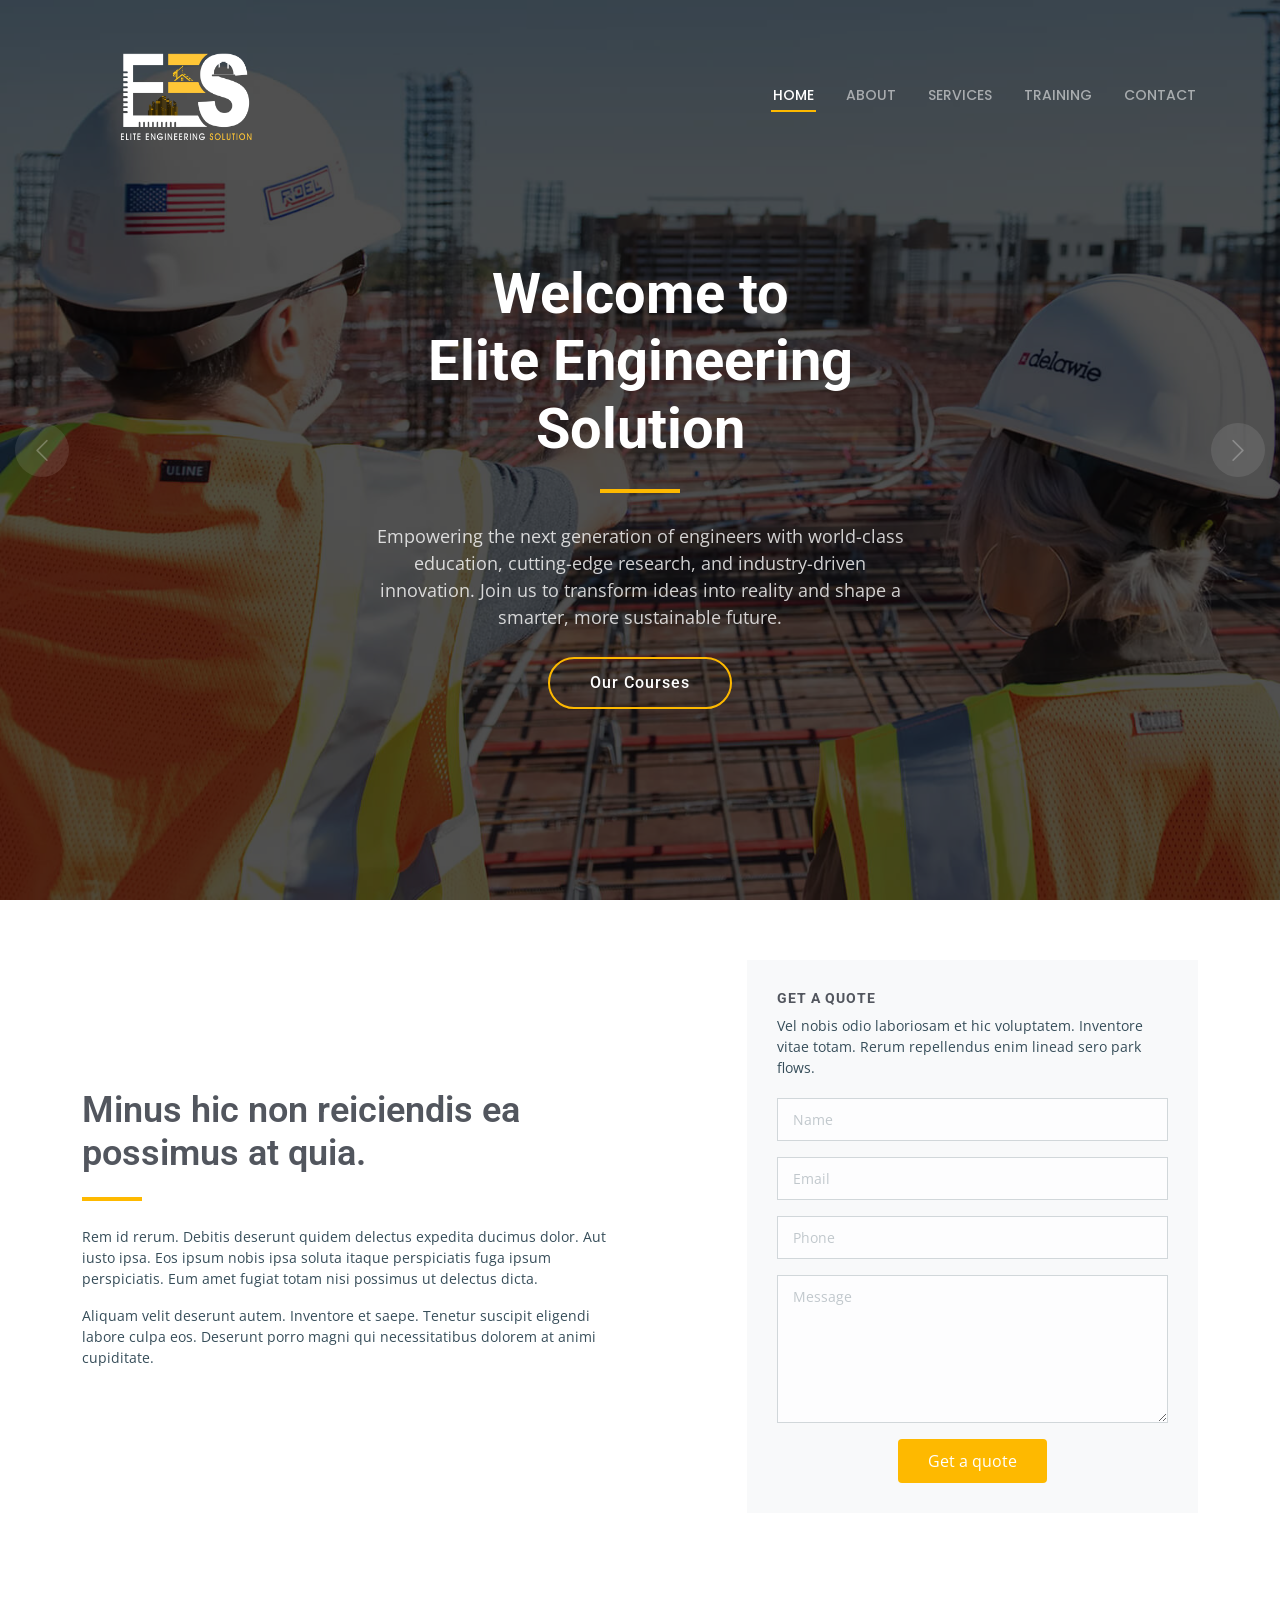
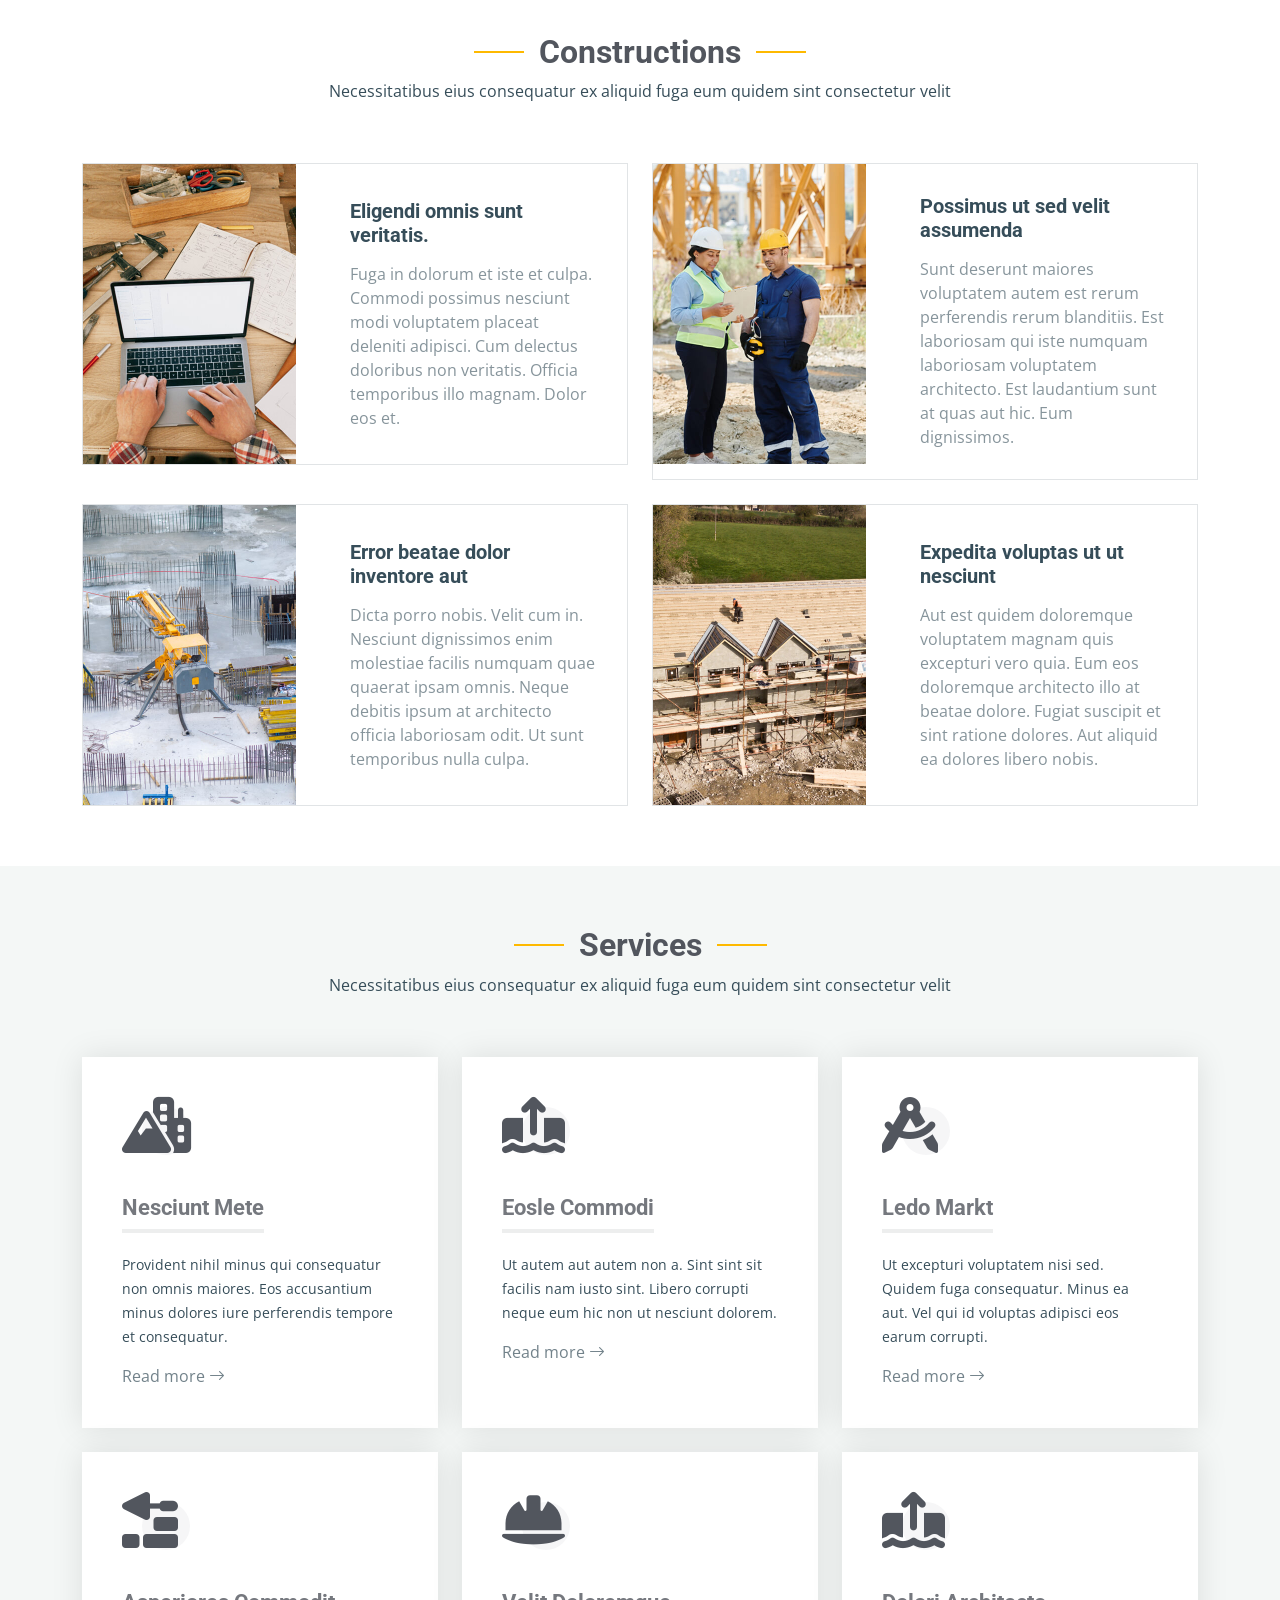
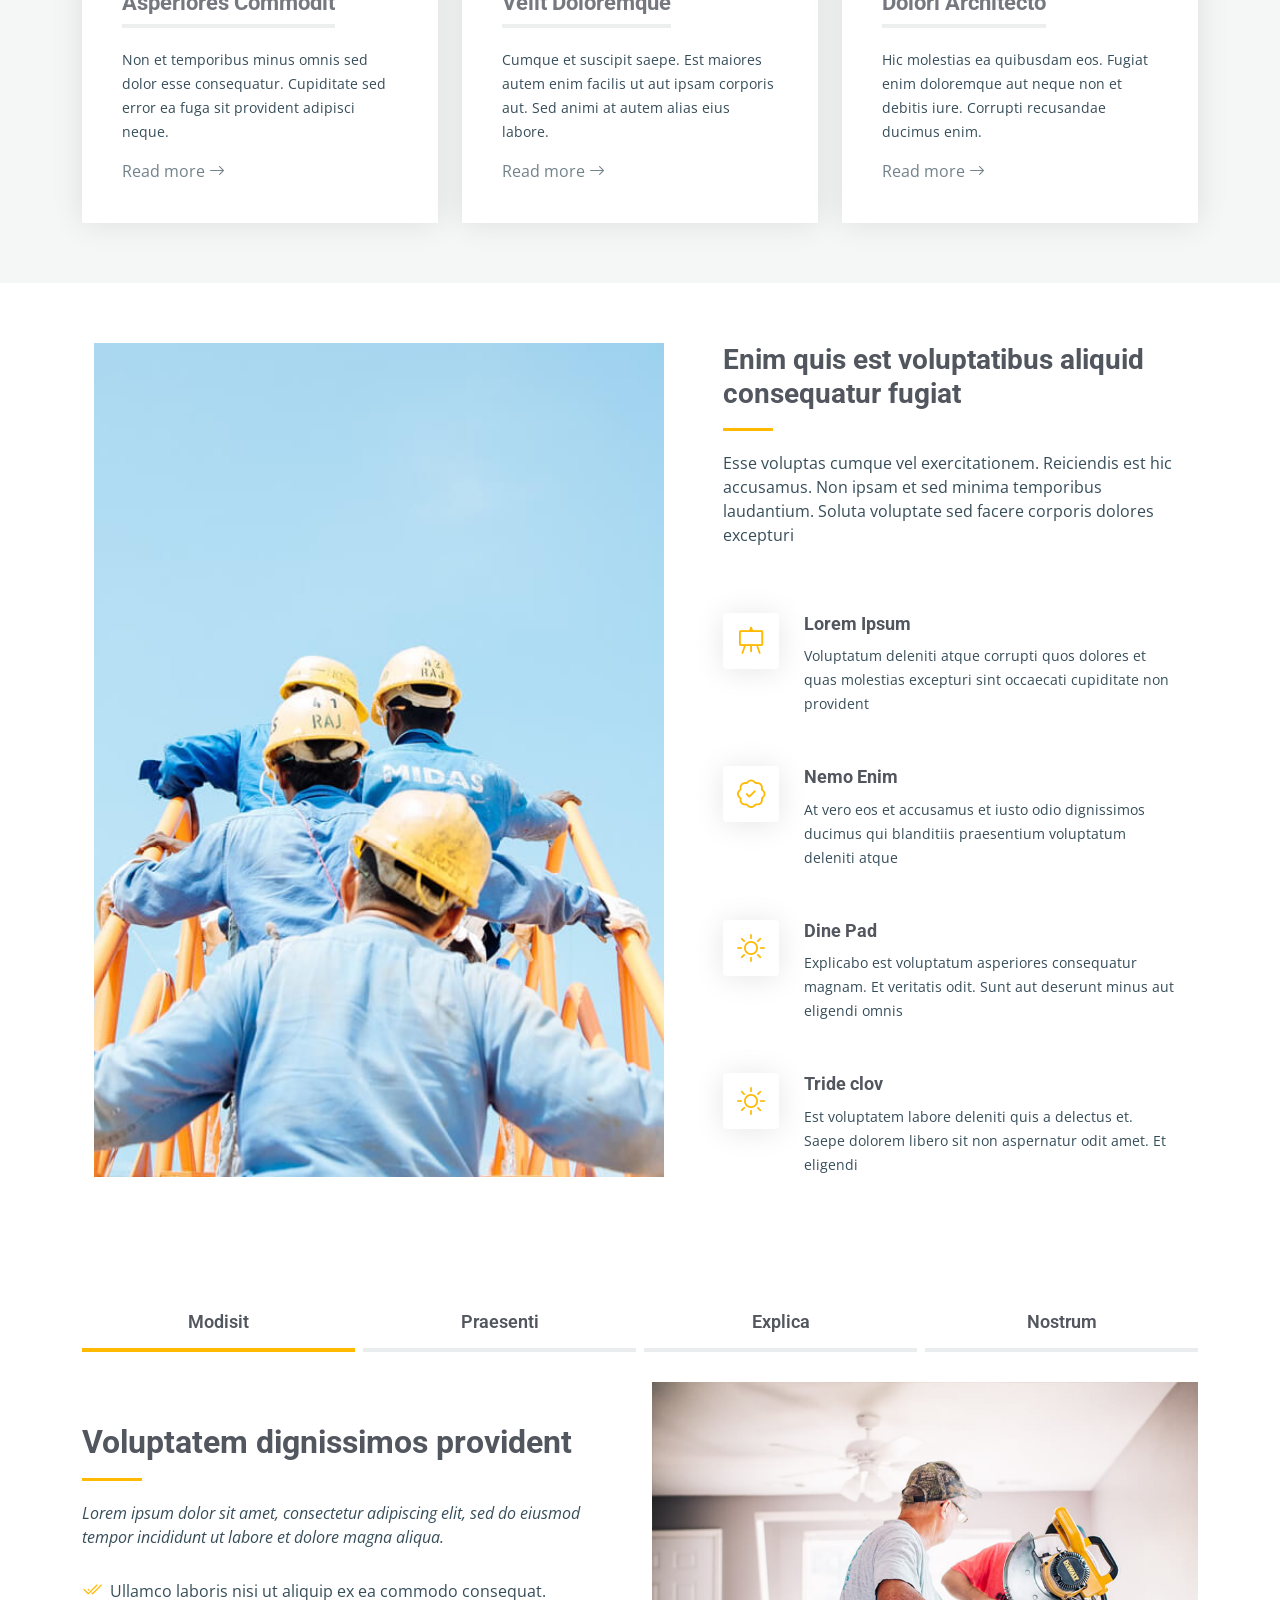
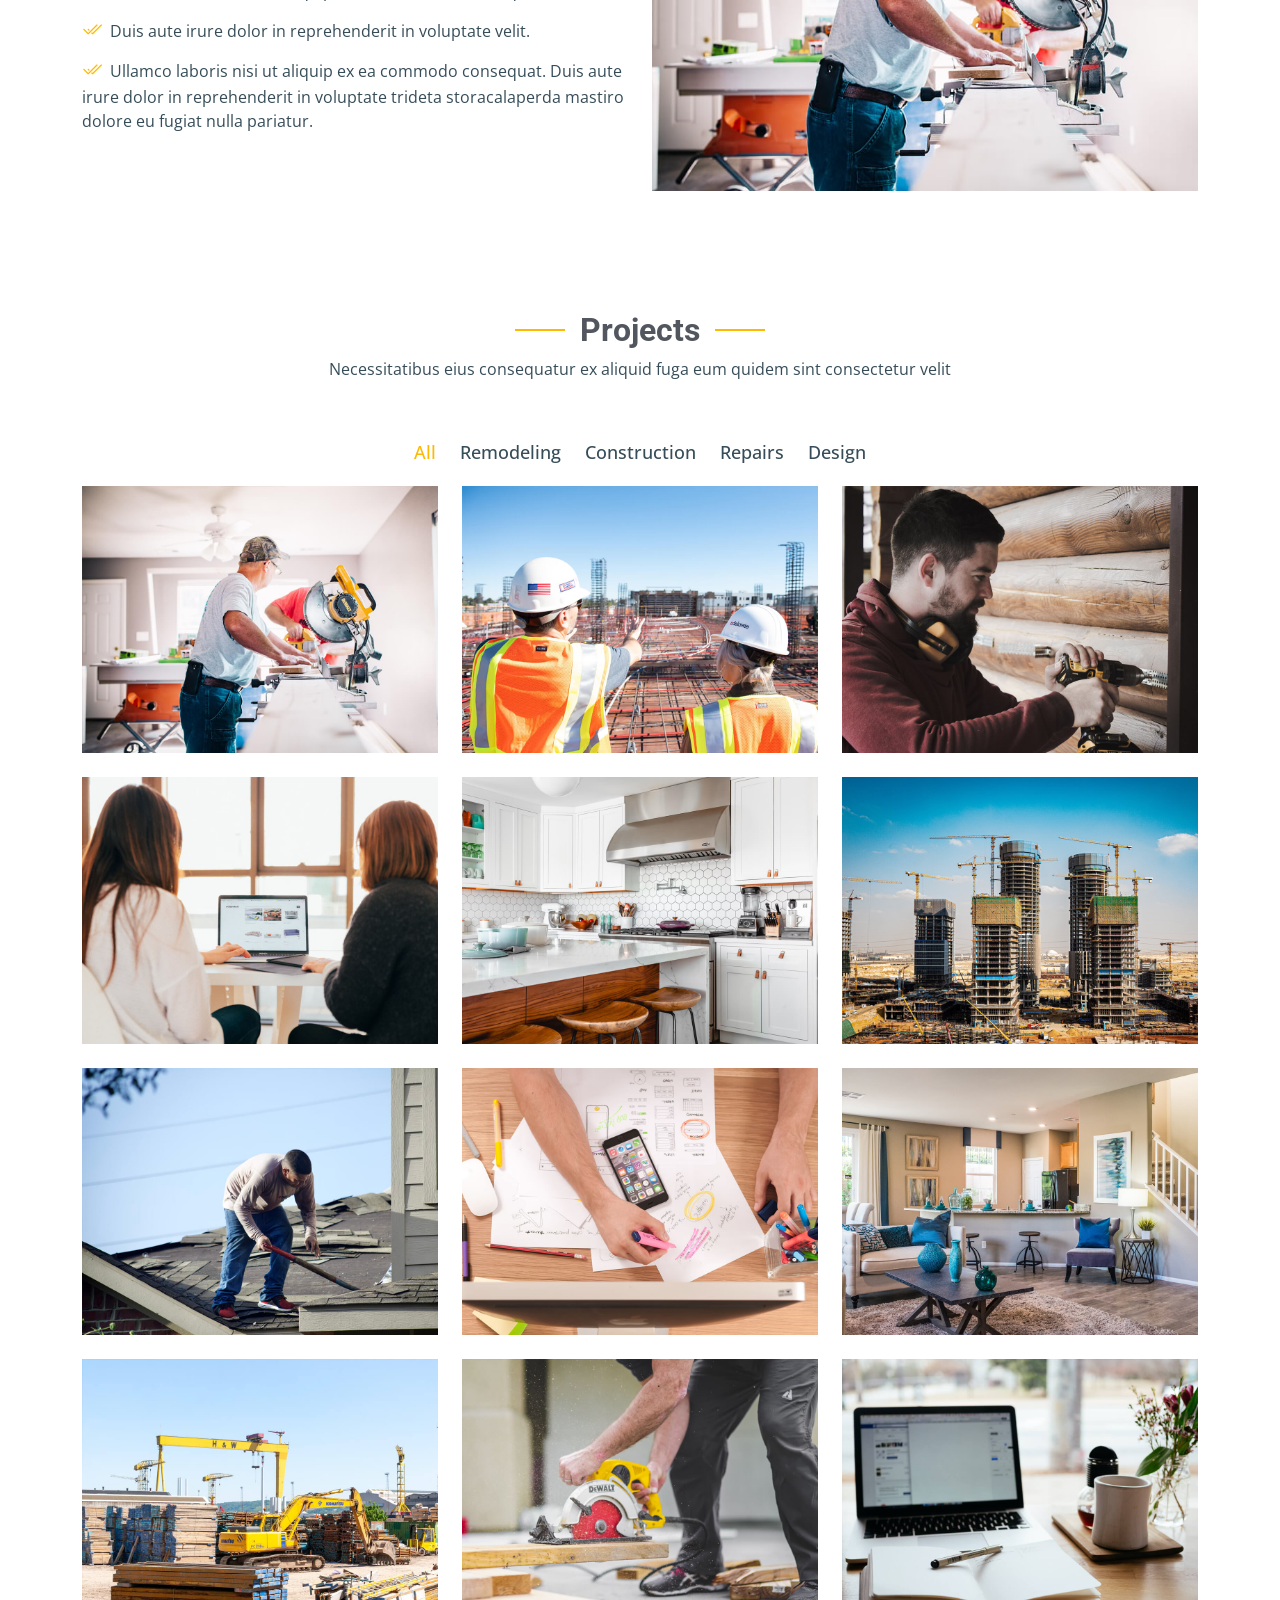
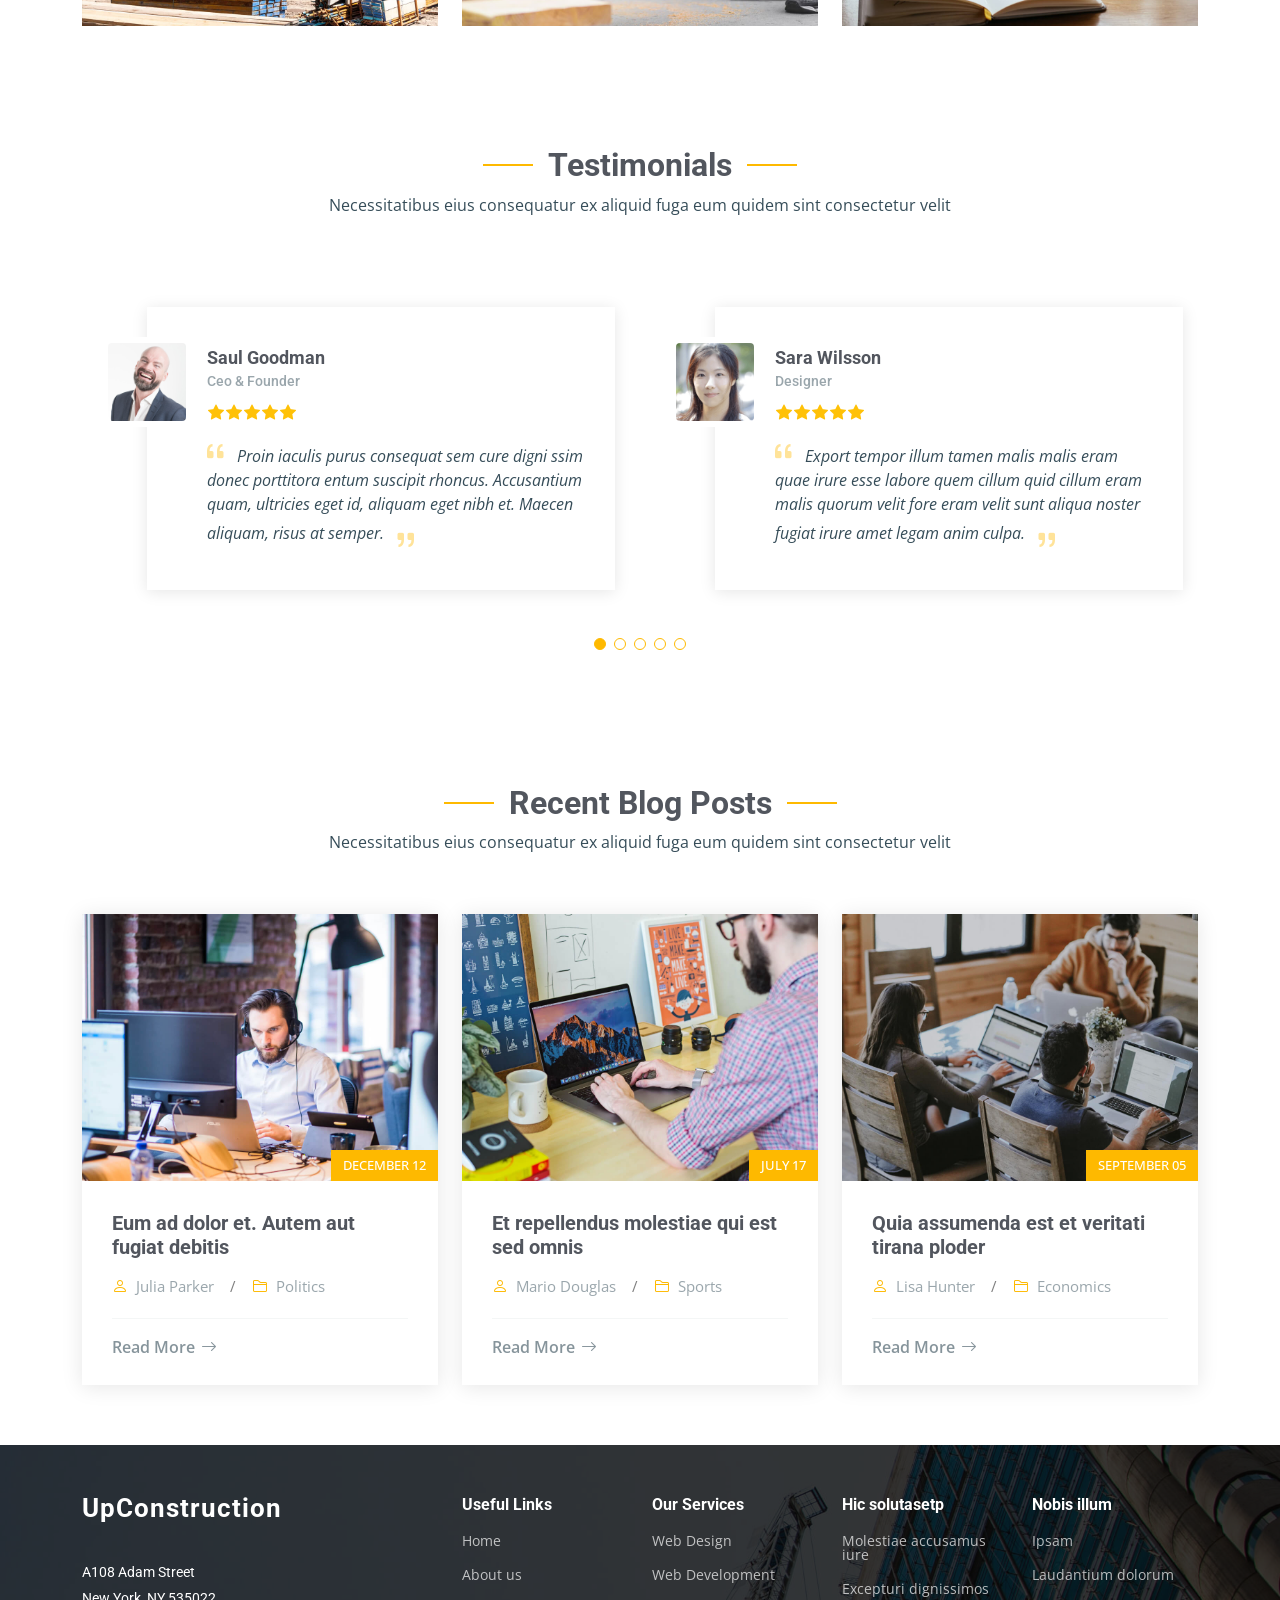
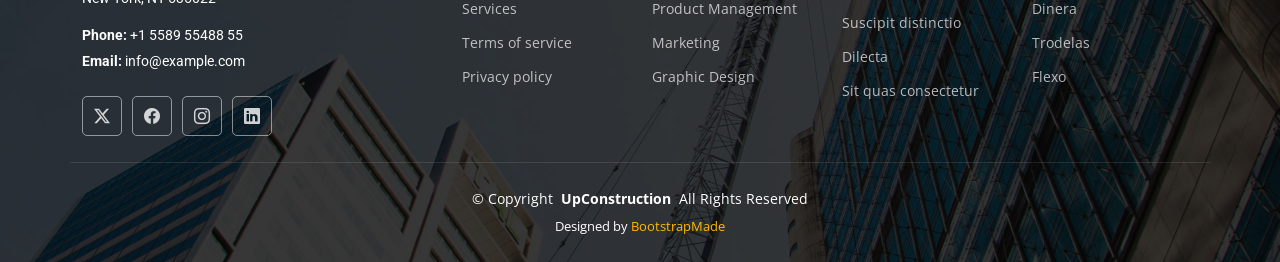
==== commit 6494f53c: "logo change" ====
--- a/index.html
+++ b/index.html
@@ -42,10 +42,10 @@
   <header id="header" class="header d-flex align-items-center fixed-top">
     <div class="container-fluid container-xl position-relative d-flex align-items-center justify-content-between">
 
-      <a href="index.html" class="logo d-flex align-items-center">
+      <a href="index.html" class="">
         <!-- Uncomment the line below if you also wish to use an image logo -->
         <!-- <img src="assets/img/logo.png" alt=""> -->
-        <h1 class="sitename">UpConstruction</h1> <span>.</span>
+        <img src="Images/logo-1.png" alt="" style="width: 200px; height:150px !important;">
       </a>
 
       <nav id="navmenu" class="navmenu">
@@ -53,25 +53,7 @@
           <li><a href="index.html" class="active">Home</a></li>
           <li><a href="about.html">About</a></li>
           <li><a href="services.html">Services</a></li>
-          <li><a href="projects.html">Projects</a></li>
-          <li><a href="blog.html">Blog</a></li>
-          <li class="dropdown"><a href="#"><span>Dropdown</span> <i class="bi bi-chevron-down toggle-dropdown"></i></a>
-            <ul>
-              <li><a href="#">Dropdown 1</a></li>
-              <li class="dropdown"><a href="#"><span>Deep Dropdown</span> <i class="bi bi-chevron-down toggle-dropdown"></i></a>
-                <ul>
-                  <li><a href="#">Deep Dropdown 1</a></li>
-                  <li><a href="#">Deep Dropdown 2</a></li>
-                  <li><a href="#">Deep Dropdown 3</a></li>
-                  <li><a href="#">Deep Dropdown 4</a></li>
-                  <li><a href="#">Deep Dropdown 5</a></li>
-                </ul>
-              </li>
-              <li><a href="#">Dropdown 2</a></li>
-              <li><a href="#">Dropdown 3</a></li>
-              <li><a href="#">Dropdown 4</a></li>
-            </ul>
-          </li>
+          <li><a href="projects.html">Training</a></li>
           <li><a href="contact.html">Contact</a></li>
         </ul>
         <i class="mobile-nav-toggle d-xl-none bi bi-list"></i>
@@ -89,9 +71,9 @@
         <div class="container">
           <div class="row justify-content-center" data-aos="fade-up" data-aos-delay="100">
             <div class="col-lg-6 text-center">
-              <h2>Welcome to UpConstruction</h2>
-              <p>Lorem ipsum dolor sit amet, consectetur adipiscing elit, sed do eiusmod tempor incididunt ut labore et dolore magna aliqua. Ut enim ad minim veniam, quis nostrud exercitation ullamco laboris nisi ut aliquip ex ea commodo consequat.</p>
-              <a href="#get-started" class="btn-get-started">Get Started</a>
+              <h2>Welcome to <br>Elite Engineering Solution</h2>
+              <p>Empowering the next generation of engineers with world-class education, cutting-edge research, and industry-driven innovation. Join us to transform ideas into reality and shape a smarter, more sustainable future.</p>
+              <a href="#get-started" class="btn-get-started">Our Courses</a>
             </div>
           </div>
         </div>
@@ -100,7 +82,7 @@
       <div id="hero-carousel" class="carousel slide" data-bs-ride="carousel" data-bs-interval="5000">
 
         <div class="carousel-item">
-          <img src="assets/img/hero-carousel/hero-carousel-1.jpg" alt="">
+          <img src="assets/img/hero-carousel/hero-carousel-1.jpg" alt=""> 
         </div>
 
         <div class="carousel-item active">
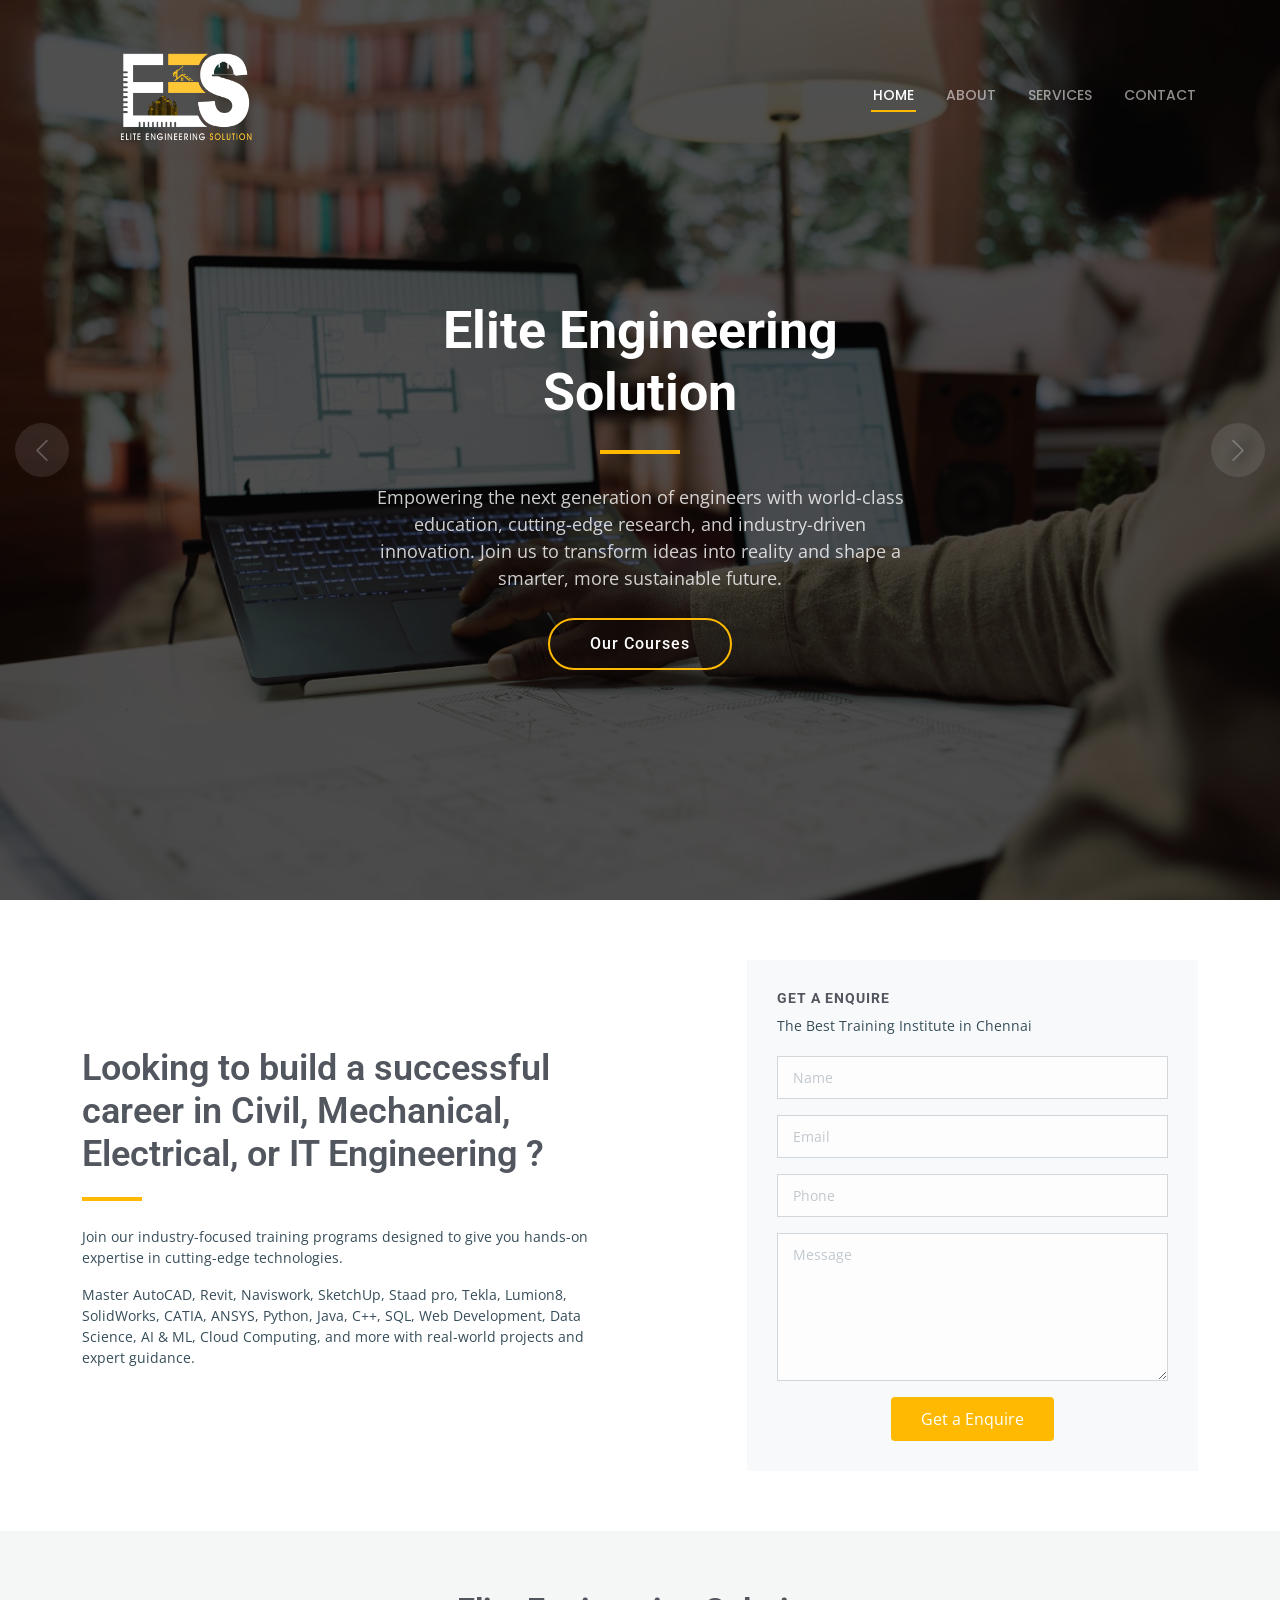
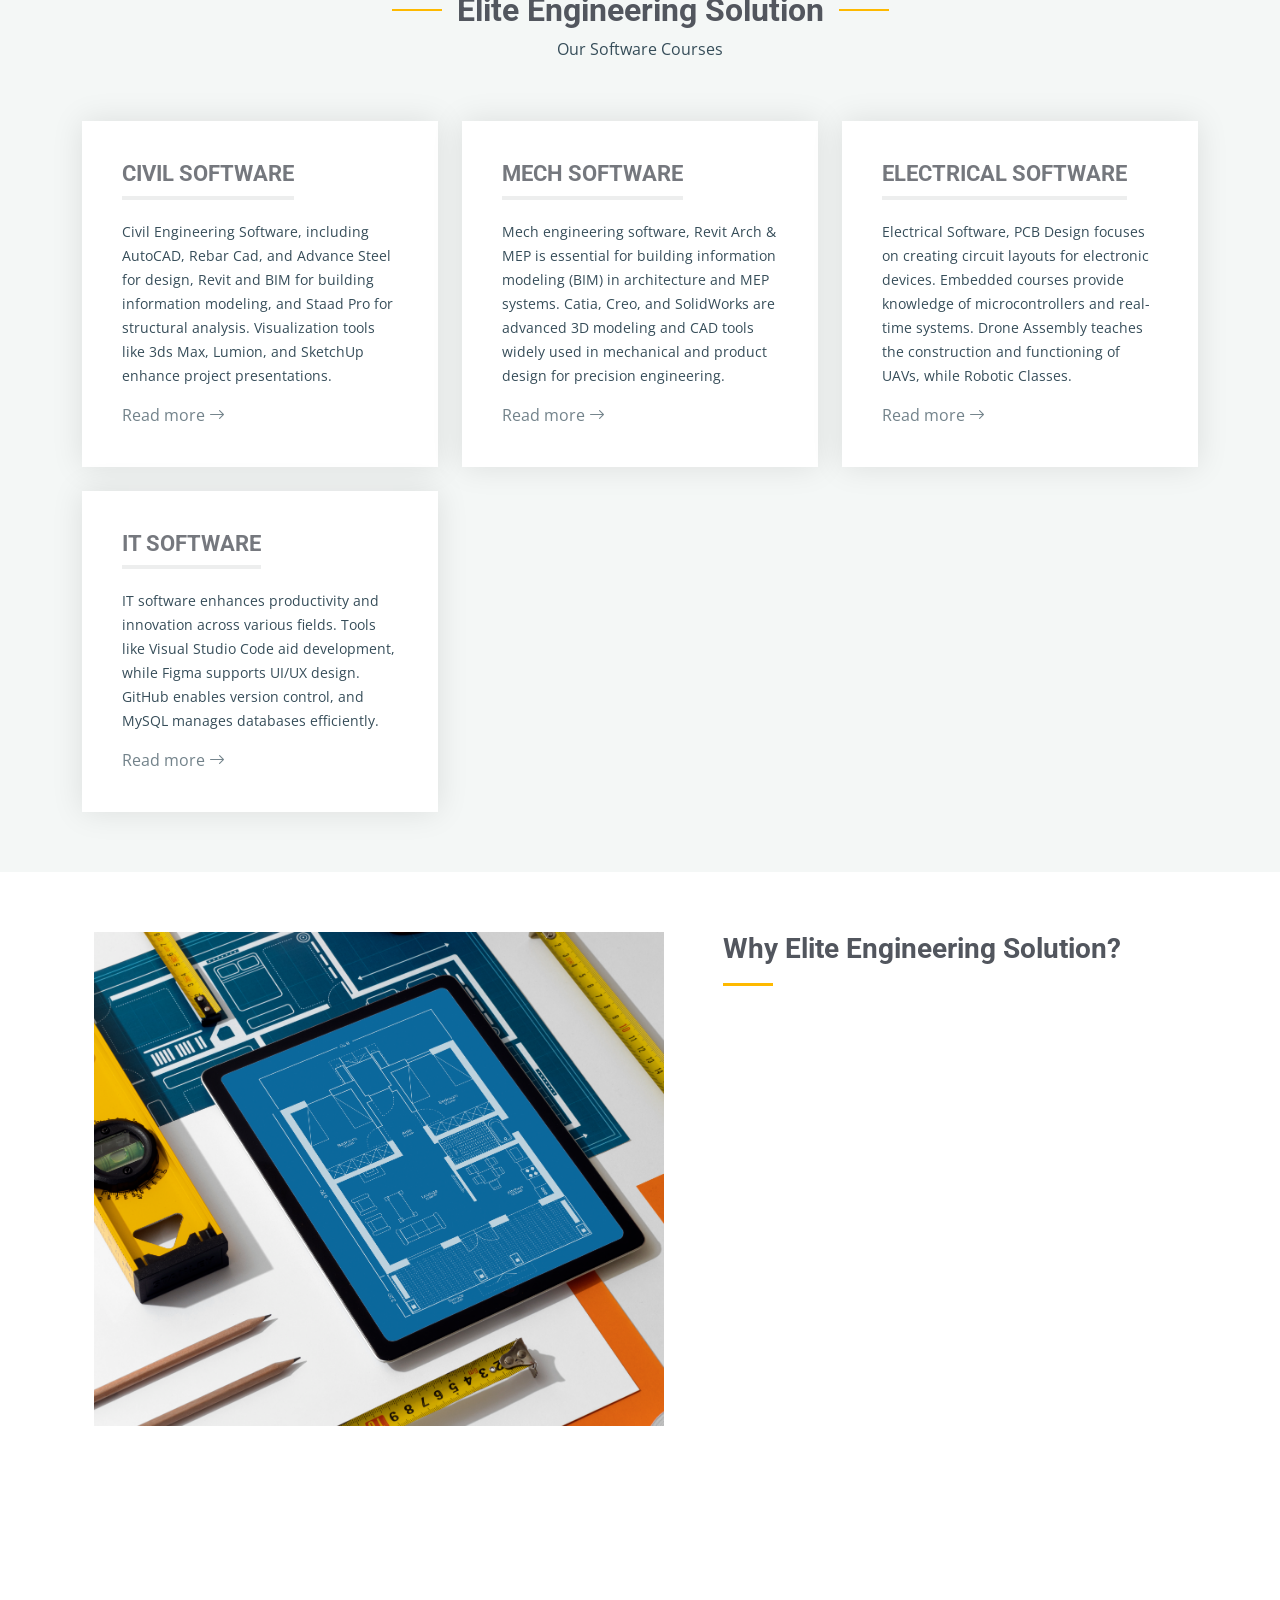
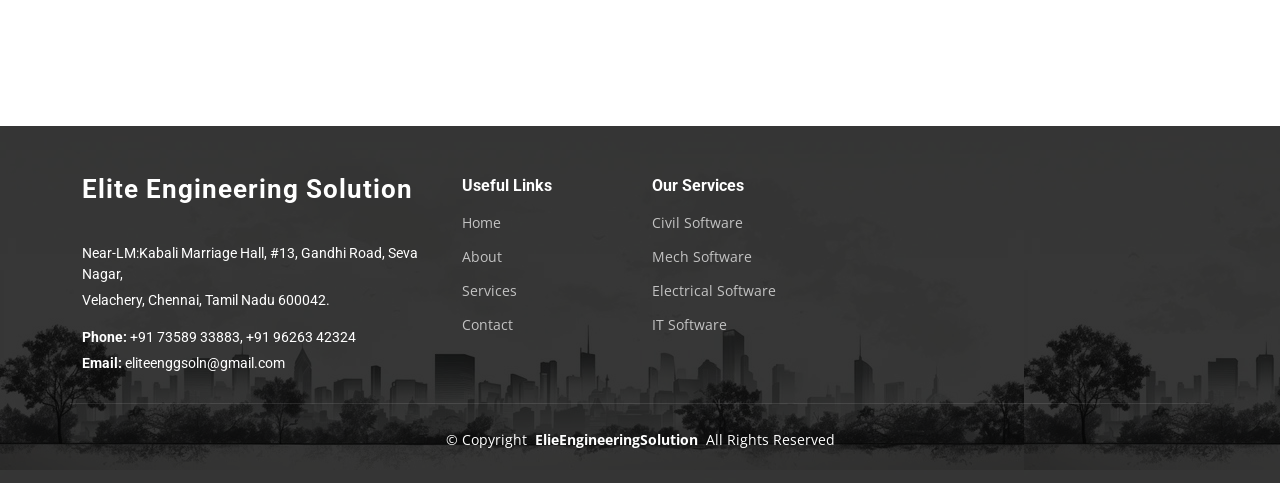
==== commit 26bc5426: "Code update" ====
--- a/index.html
+++ b/index.html
@@ -4,7 +4,7 @@
 <head>
   <meta charset="utf-8">
   <meta content="width=device-width, initial-scale=1.0" name="viewport">
-  <title>Index - UpConstruction Bootstrap Template</title>
+  <title>Elite Engineering Solution</title>
   <meta name="description" content="">
   <meta name="keywords" content="">
 
@@ -53,7 +53,6 @@
           <li><a href="index.html" class="active">Home</a></li>
           <li><a href="about.html">About</a></li>
           <li><a href="services.html">Services</a></li>
-          <li><a href="projects.html">Training</a></li>
           <li><a href="contact.html">Contact</a></li>
         </ul>
         <i class="mobile-nav-toggle d-xl-none bi bi-list"></i>
@@ -71,9 +70,9 @@
         <div class="container">
           <div class="row justify-content-center" data-aos="fade-up" data-aos-delay="100">
             <div class="col-lg-6 text-center">
-              <h2>Welcome to <br>Elite Engineering Solution</h2>
+              <h2>Elite Engineering Solution</h2>
               <p>Empowering the next generation of engineers with world-class education, cutting-edge research, and industry-driven innovation. Join us to transform ideas into reality and shape a smarter, more sustainable future.</p>
-              <a href="#get-started" class="btn-get-started">Our Courses</a>
+              <a href="services.html" class="btn-get-started">Our Courses</a>
             </div>
           </div>
         </div>
@@ -82,23 +81,19 @@
       <div id="hero-carousel" class="carousel slide" data-bs-ride="carousel" data-bs-interval="5000">
 
         <div class="carousel-item">
-          <img src="assets/img/hero-carousel/hero-carousel-1.jpg" alt=""> 
+          <img src="assets/img/h-1.jpeg" alt=""> 
         </div>
 
         <div class="carousel-item active">
-          <img src="assets/img/hero-carousel/hero-carousel-2.jpg" alt="">
+          <img src="assets/img/h-2.jpeg" alt="">
         </div>
 
         <div class="carousel-item">
-          <img src="assets/img/hero-carousel/hero-carousel-3.jpg" alt="">
+          <img src="assets/img/h-3.jpeg" alt="">
         </div>
 
         <div class="carousel-item">
-          <img src="assets/img/hero-carousel/hero-carousel-4.jpg" alt="">
-        </div>
-
-        <div class="carousel-item">
-          <img src="assets/img/hero-carousel/hero-carousel-5.jpg" alt="">
+          <img src="assets/img/h-4.jpg" alt="">
         </div>
 
         <a class="carousel-control-prev" href="#hero-carousel" role="button" data-bs-slide="prev">
@@ -122,17 +117,16 @@
 
           <div class="col-lg-6 d-flex align-items-center" data-aos="zoom-out" data-aos-delay="100">
             <div class="content">
-              <h3>Minus hic non reiciendis ea possimus at quia.</h3>
-              <p>Rem id rerum. Debitis deserunt quidem delectus expedita ducimus dolor. Aut iusto ipsa. Eos ipsum nobis ipsa soluta itaque perspiciatis fuga ipsum perspiciatis. Eum amet fugiat totam nisi possimus ut delectus dicta.
-              </p>
-              <p>Aliquam velit deserunt autem. Inventore et saepe. Tenetur suscipit eligendi labore culpa eos. Deserunt porro magni qui necessitatibus dolorem at animi cupiditate.</p>
+              <h3>Looking to build a successful career in Civil, Mechanical, Electrical, or IT Engineering ?</h3>
+              <p>Join our industry-focused training programs designed to give you hands-on expertise in cutting-edge technologies.</p>
+              <p>Master AutoCAD, Revit, Naviswork, SketchUp, Staad pro, Tekla, Lumion8, SolidWorks, CATIA, ANSYS, Python, Java, C++, SQL, Web Development, Data Science, AI & ML, Cloud Computing, and more with real-world projects and expert guidance.</p>
             </div>
           </div>
 
           <div class="col-lg-5" data-aos="zoom-out" data-aos-delay="200">
             <form action="forms/quote.php" method="post" class="php-email-form">
-              <h3>Get a quote</h3>
-              <p>Vel nobis odio laboriosam et hic voluptatem. Inventore vitae totam. Rerum repellendus enim linead sero park flows.</p>
+              <h3>Get a Enquire</h3>
+              <p>The Best Training Institute in Chennai</p>
               <div class="row gy-3">
 
                 <div class="col-12">
@@ -154,9 +148,9 @@
                 <div class="col-12 text-center">
                   <div class="loading">Loading</div>
                   <div class="error-message"></div>
-                  <div class="sent-message">Your quote request has been sent successfully. Thank you!</div>
-
-                  <button type="submit">Get a quote</button>
+                  <div class="sent-message">Your enquire request has been sent successfully. Thank you!</div>
+
+                  <button type="submit">Get a Enquire</button>
                 </div>
 
               </div>
@@ -170,15 +164,15 @@
     </section><!-- /Get Started Section -->
 
     <!-- Constructions Section -->
-    <section id="constructions" class="constructions section">
+    <!-- <section id="constructions" class="constructions section"> -->
 
       <!-- Section Title -->
-      <div class="container section-title" data-aos="fade-up">
-        <h2>Constructions</h2>
+      <!-- <div class="container section-title" data-aos="fade-up">
+        <h2>Elite Engineering</h2>
         <p>Necessitatibus eius consequatur ex aliquid fuga eum quidem sint consectetur velit</p>
-      </div><!-- End Section Title -->
-
-      <div class="container">
+      </div> End Section Title -->
+
+      <!-- <div class="container">
 
         <div class="row gy-4">
 
@@ -196,9 +190,9 @@
                 </div>
               </div>
             </div>
-          </div><!-- End Card Item -->
-
-          <div class="col-lg-6" data-aos="fade-up" data-aos-delay="200">
+          </div>     End Card Item -->
+
+          <!-- <div class="col-lg-6" data-aos="fade-up" data-aos-delay="200">
             <div class="card-item">
               <div class="row">
                 <div class="col-xl-5">
@@ -212,9 +206,9 @@
                 </div>
               </div>
             </div>
-          </div><!-- End Card Item -->
-
-          <div class="col-lg-6" data-aos="fade-up" data-aos-delay="300">
+          </div>   End Card Item -->
+
+          <!-- <div class="col-lg-6" data-aos="fade-up" data-aos-delay="300">
             <div class="card-item">
               <div class="row">
                 <div class="col-xl-5">
@@ -228,9 +222,9 @@
                 </div>
               </div>
             </div>
-          </div><!-- End Card Item -->
-
-          <div class="col-lg-6" data-aos="fade-up" data-aos-delay="400">
+          </div>  End Card Item -->
+
+          <!-- <div class="col-lg-6" data-aos="fade-up" data-aos-delay="400">
             <div class="card-item">
               <div class="row">
                 <div class="col-xl-5">
@@ -244,21 +238,21 @@
                 </div>
               </div>
             </div>
-          </div><!-- End Card Item -->
-
-        </div>
-
-      </div>
-
-    </section><!-- /Constructions Section -->
+          </div> End Card Item -->
+
+        <!-- </div>
+
+      </div>
+
+    </section>       /Constructions Section --> 
 
     <!-- Services Section -->
     <section id="services" class="services section light-background">
 
       <!-- Section Title -->
       <div class="container section-title" data-aos="fade-up">
-        <h2>Services</h2>
-        <p>Necessitatibus eius consequatur ex aliquid fuga eum quidem sint consectetur velit</p>
+        <h2>Elite Engineering Solution</h2>
+        <p>Our Software Courses</p>
       </div><!-- End Section Title -->
 
       <div class="container">
@@ -267,69 +261,69 @@
 
           <div class="col-lg-4 col-md-6" data-aos="fade-up" data-aos-delay="100">
             <div class="service-item  position-relative">
+              <!-- <div class="icon">
+                <i class="fa-solid fa-mountain-city"></i>
+              </div> -->
+              <h3>CIVIL SOFTWARE</h3>
+              <p>Civil Engineering Software, including AutoCAD, Rebar Cad, and Advance Steel for design, Revit and BIM for building information modeling, and Staad Pro for structural analysis. Visualization tools like 3ds Max, Lumion, and SketchUp enhance project presentations.</p>
+              <a href="services.html" class="readmore stretched-link">Read more <i class="bi bi-arrow-right"></i></a>
+            </div>
+          </div><!-- End Service Item -->
+
+          <div class="col-lg-4 col-md-6" data-aos="fade-up" data-aos-delay="200">
+            <div class="service-item position-relative">
+              <!-- <div class="icon">
+                <i class="fa-solid fa-arrow-up-from-ground-water"></i>
+              </div> -->
+              <h3>MECH SOFTWARE</h3>
+              <p>Mech engineering software, Revit Arch & MEP is essential for building information modeling (BIM) in architecture and MEP systems. Catia, Creo, and SolidWorks are advanced 3D modeling and CAD tools widely used in mechanical and product design for precision engineering.</p>
+              <a href="services.html" class="readmore stretched-link">Read more <i class="bi bi-arrow-right"></i></a>
+            </div>
+          </div><!-- End Service Item -->
+
+          <div class="col-lg-4 col-md-6" data-aos="fade-up" data-aos-delay="300">
+            <div class="service-item position-relative">
+              <!-- <div class="icon">
+                <i class="fa-solid fa-compass-drafting"></i>
+              </div> -->
+              <h3>ELECTRICAL SOFTWARE</h3>
+              <p>Electrical Software, PCB Design focuses on creating circuit layouts for electronic devices. Embedded courses provide knowledge of microcontrollers and real-time systems. Drone Assembly teaches the construction and functioning of UAVs, while Robotic Classes.</p>
+              <a href="services.html" class="readmore stretched-link">Read more <i class="bi bi-arrow-right"></i></a>
+            </div>
+          </div><!-- End Service Item -->
+
+          <div class="col-lg-4 col-md-6" data-aos="fade-up" data-aos-delay="400">
+            <div class="service-item position-relative">
+              <!-- <div class="icon">
+                <i class="fa-solid fa-trowel-bricks"></i>
+              </div> -->
+              <h3>IT SOFTWARE</h3>
+              <p>IT software enhances productivity and innovation across various fields. Tools like Visual Studio Code aid development, while Figma supports UI/UX design. GitHub enables version control, and MySQL manages databases efficiently.</p>
+              <a href="#" class="readmore stretched-link">Read more <i class="bi bi-arrow-right"></i></a>
+            </div>
+          </div>   
+
+          <!-- <div class="col-lg-4 col-md-6" data-aos="fade-up" data-aos-delay="500">
+            <div class="service-item position-relative">
               <div class="icon">
-                <i class="fa-solid fa-mountain-city"></i>
-              </div>
-              <h3>Nesciunt Mete</h3>
-              <p>Provident nihil minus qui consequatur non omnis maiores. Eos accusantium minus dolores iure perferendis tempore et consequatur.</p>
+                <i class="fa-solid fa-helmet-safety"></i>
+              </div>
+              <h3>Velit Doloremque</h3>
+              <p>Cumque et suscipit saepe. Est maiores autem enim facilis ut aut ipsam corporis aut. Sed animi at autem alias eius labore.</p>
               <a href="#" class="readmore stretched-link">Read more <i class="bi bi-arrow-right"></i></a>
             </div>
-          </div><!-- End Service Item -->
-
-          <div class="col-lg-4 col-md-6" data-aos="fade-up" data-aos-delay="200">
+          </div>End Service Item -->
+
+          <!-- <div class="col-lg-4 col-md-6" data-aos="fade-up" data-aos-delay="600">
             <div class="service-item position-relative">
               <div class="icon">
                 <i class="fa-solid fa-arrow-up-from-ground-water"></i>
               </div>
-              <h3>Eosle Commodi</h3>
-              <p>Ut autem aut autem non a. Sint sint sit facilis nam iusto sint. Libero corrupti neque eum hic non ut nesciunt dolorem.</p>
-              <a href="#" class="readmore stretched-link">Read more <i class="bi bi-arrow-right"></i></a>
-            </div>
-          </div><!-- End Service Item -->
-
-          <div class="col-lg-4 col-md-6" data-aos="fade-up" data-aos-delay="300">
-            <div class="service-item position-relative">
-              <div class="icon">
-                <i class="fa-solid fa-compass-drafting"></i>
-              </div>
-              <h3>Ledo Markt</h3>
-              <p>Ut excepturi voluptatem nisi sed. Quidem fuga consequatur. Minus ea aut. Vel qui id voluptas adipisci eos earum corrupti.</p>
-              <a href="#" class="readmore stretched-link">Read more <i class="bi bi-arrow-right"></i></a>
-            </div>
-          </div><!-- End Service Item -->
-
-          <div class="col-lg-4 col-md-6" data-aos="fade-up" data-aos-delay="400">
-            <div class="service-item position-relative">
-              <div class="icon">
-                <i class="fa-solid fa-trowel-bricks"></i>
-              </div>
-              <h3>Asperiores Commodit</h3>
-              <p>Non et temporibus minus omnis sed dolor esse consequatur. Cupiditate sed error ea fuga sit provident adipisci neque.</p>
-              <a href="#" class="readmore stretched-link">Read more <i class="bi bi-arrow-right"></i></a>
-            </div>
-          </div><!-- End Service Item -->
-
-          <div class="col-lg-4 col-md-6" data-aos="fade-up" data-aos-delay="500">
-            <div class="service-item position-relative">
-              <div class="icon">
-                <i class="fa-solid fa-helmet-safety"></i>
-              </div>
-              <h3>Velit Doloremque</h3>
-              <p>Cumque et suscipit saepe. Est maiores autem enim facilis ut aut ipsam corporis aut. Sed animi at autem alias eius labore.</p>
-              <a href="#" class="readmore stretched-link">Read more <i class="bi bi-arrow-right"></i></a>
-            </div>
-          </div><!-- End Service Item -->
-
-          <div class="col-lg-4 col-md-6" data-aos="fade-up" data-aos-delay="600">
-            <div class="service-item position-relative">
-              <div class="icon">
-                <i class="fa-solid fa-arrow-up-from-ground-water"></i>
-              </div>
               <h3>Dolori Architecto</h3>
               <p>Hic molestias ea quibusdam eos. Fugiat enim doloremque aut neque non et debitis iure. Corrupti recusandae ducimus enim.</p>
               <a href="#" class="readmore stretched-link">Read more <i class="bi bi-arrow-right"></i></a>
             </div>
-          </div><!-- End Service Item -->
+          </div>End Service Item -->
 
         </div>
 
@@ -343,43 +337,43 @@
       <div class="container">
 
         <div class="row justify-content-around gy-4">
-          <div class="features-image col-lg-6" data-aos="fade-up" data-aos-delay="100"><img src="assets/img/alt-services.jpg" alt=""></div>
+          <div class="features-image col-lg-6" data-aos="fade-up" data-aos-delay="100"><img src="assets/img/why_ees.jpg" alt=""></div>
 
           <div class="col-lg-5 d-flex flex-column justify-content-center" data-aos="fade-up" data-aos-delay="200">
-            <h3>Enim quis est voluptatibus aliquid consequatur fugiat</h3>
-            <p>Esse voluptas cumque vel exercitationem. Reiciendis est hic accusamus. Non ipsam et sed minima temporibus laudantium. Soluta voluptate sed facere corporis dolores excepturi</p>
+            <h3>Why Elite Engineering Solution?</h3>
+            <!-- <p>Esse voluptas cumque vel exercitationem. Reiciendis est hic accusamus. Non ipsam et sed minima temporibus laudantium. Soluta voluptate sed facere corporis dolores excepturi</p> -->
 
             <div class="icon-box d-flex position-relative" data-aos="fade-up" data-aos-delay="300">
-              <i class="bi bi-easel flex-shrink-0"></i>
               <div>
-                <h4><a href="" class="stretched-link">Lorem Ipsum</a></h4>
-                <p>Voluptatum deleniti atque corrupti quos dolores et quas molestias excepturi sint occaecati cupiditate non provident</p>
-              </div>
-            </div><!-- End Icon Box -->
-
-            <div class="icon-box d-flex position-relative" data-aos="fade-up" data-aos-delay="400">
-              <i class="bi bi-patch-check flex-shrink-0"></i>
+                <h4>Experienced Instructors</h4>
+                <h4>We can support for final-year projects in the BIM field.</h4>
+                <h4>We assist with job opportunities.</h4>
+                <h4>All sessions are conducted by Autodesk-certified professionals.</h4>
+                <h4>Training is led by registered engineers.</h4>
+                <h4>Gain hands-on experience with live projects.</h4>
+                <h4>Training is led by registered engineers.</h4>
+              </div>
+            </div>
+
+            <!-- <div class="icon-box d-flex position-relative" data-aos="fade-up" data-aos-delay="400">
               <div>
-                <h4><a href="" class="stretched-link">Nemo Enim</a></h4>
-                <p>At vero eos et accusamus et iusto odio dignissimos ducimus qui blanditiis praesentium voluptatum deleniti atque</p>
-              </div>
-            </div><!-- End Icon Box -->
-
+                <h4>Internship support is available.</h4>
+                <p>Practical experience, bridging the gap between theory and real-world applications, and prepares learners for industry challenges.</p>
+              </div>
+            </div>
             <div class="icon-box d-flex position-relative" data-aos="fade-up" data-aos-delay="500">
-              <i class="bi bi-brightness-high flex-shrink-0"></i>
               <div>
-                <h4><a href="" class="stretched-link">Dine Pad</a></h4>
-                <p>Explicabo est voluptatum asperiores consequatur magnam. Et veritatis odit. Sunt aut deserunt minus aut eligendi omnis</p>
-              </div>
-            </div><!-- End Icon Box -->
+                <h4>We can support for final-year projects in the BIM field.</h4>
+                <p>Enhance efficiency, accuracy, and innovation in various industries. Mastering these technologies improves problem-solving and automation.</p>
+              </div>
+            </div>
 
             <div class="icon-box d-flex position-relative" data-aos="fade-up" data-aos-delay="600">
-              <i class="bi bi-brightness-high flex-shrink-0"></i>
               <div>
-                <h4><a href="" class="stretched-link">Tride clov</a></h4>
-                <p>Est voluptatem labore deleniti quis a delectus et. Saepe dolorem libero sit non aspernatur odit amet. Et eligendi</p>
-              </div>
-            </div><!-- End Icon Box -->
+                <h4>Flexible learning option</h4>
+                <p>Students to learn at their own pace through online, offline, and hybrid modes. This approach ensures accessibility and convenience for diverse learning needs.</p>
+              </div>
+            </div> -->
 
           </div>
         </div>
@@ -389,7 +383,7 @@
     </section><!-- /Alt Services Section -->
 
     <!-- Features Section -->
-    <section id="features" class="features section">
+    <!-- <section id="features" class="features section">
 
       <div class="container">
 
@@ -399,25 +393,25 @@
             <a class="nav-link active show" data-bs-toggle="tab" data-bs-target="#features-tab-1" aria-selected="true" role="tab">
               <h4>Modisit</h4>
             </a>
-          </li><!-- End tab nav item -->
+          </li>
 
           <li class="nav-item col-3" role="presentation">
             <a class="nav-link" data-bs-toggle="tab" data-bs-target="#features-tab-2" aria-selected="false" tabindex="-1" role="tab">
               <h4>Praesenti</h4>
-            </a><!-- End tab nav item -->
+            </a>
 
           </li>
           <li class="nav-item col-3" role="presentation">
             <a class="nav-link" data-bs-toggle="tab" data-bs-target="#features-tab-3" aria-selected="false" tabindex="-1" role="tab">
               <h4>Explica</h4>
             </a>
-          </li><!-- End tab nav item -->
+          </li>
 
           <li class="nav-item col-3" role="presentation">
             <a class="nav-link" data-bs-toggle="tab" data-bs-target="#features-tab-4" aria-selected="false" tabindex="-1" role="tab">
               <h4>Nostrum</h4>
             </a>
-          </li><!-- End tab nav item -->
+          </li>
 
         </ul>
 
@@ -441,7 +435,7 @@
                 <img src="assets/img/features-1.jpg" alt="" class="img-fluid">
               </div>
             </div>
-          </div><!-- End tab content item -->
+          </div>
 
           <div class="tab-pane fade" id="features-tab-2" role="tabpanel">
             <div class="row">
@@ -462,7 +456,7 @@
                 <img src="assets/img/features-2.jpg" alt="" class="img-fluid">
               </div>
             </div>
-          </div><!-- End tab content item -->
+          </div>
 
           <div class="tab-pane fade" id="features-tab-3" role="tabpanel">
             <div class="row">
@@ -482,7 +476,7 @@
                 <img src="assets/img/features-3.jpg" alt="" class="img-fluid">
               </div>
             </div>
-          </div><!-- End tab content item -->
+          </div>
 
           <div class="tab-pane fade" id="features-tab-4" role="tabpanel">
             <div class="row">
@@ -502,22 +496,21 @@
                 <img src="assets/img/features-4.jpg" alt="" class="img-fluid">
               </div>
             </div>
-          </div><!-- End tab content item -->
-
-        </div>
-
-      </div>
-
-    </section><!-- /Features Section -->
+          </div>
+
+        </div>
+
+      </div>
+
+    </section> -->
 
     <!-- Projects Section -->
-    <section id="projects" class="projects section">
-
-      <!-- Section Title -->
+    <!-- <section id="projects" class="projects section">
+
       <div class="container section-title" data-aos="fade-up">
         <h2>Projects</h2>
         <p>Necessitatibus eius consequatur ex aliquid fuga eum quidem sint consectetur velit</p>
-      </div><!-- End Section Title -->
+      </div>
 
       <div class="container">
 
@@ -529,7 +522,7 @@
             <li data-filter=".filter-construction">Construction</li>
             <li data-filter=".filter-repairs">Repairs</li>
             <li data-filter=".filter-design">Design</li>
-          </ul><!-- End Portfolio Filters -->
+          </ul>
 
           <div class="row gy-4 isotope-container" data-aos="fade-up" data-aos-delay="200">
 
@@ -543,7 +536,7 @@
                   <a href="project-details.html" title="More Details" class="details-link"><i class="bi bi-link-45deg"></i></a>
                 </div>
               </div>
-            </div><!-- End Portfolio Item -->
+            </div>
 
             <div class="col-lg-4 col-md-6 portfolio-item isotope-item filter-construction">
               <div class="portfolio-content h-100">
@@ -555,7 +548,7 @@
                   <a href="project-details.html" title="More Details" class="details-link"><i class="bi bi-link-45deg"></i></a>
                 </div>
               </div>
-            </div><!-- End Portfolio Item -->
+            </div>
 
             <div class="col-lg-4 col-md-6 portfolio-item isotope-item filter-repairs">
               <div class="portfolio-content h-100">
@@ -567,7 +560,7 @@
                   <a href="project-details.html" title="More Details" class="details-link"><i class="bi bi-link-45deg"></i></a>
                 </div>
               </div>
-            </div><!-- End Portfolio Item -->
+            </div>
 
             <div class="col-lg-4 col-md-6 portfolio-item isotope-item filter-design">
               <div class="portfolio-content h-100">
@@ -579,7 +572,7 @@
                   <a href="project-details.html" title="More Details" class="details-link"><i class="bi bi-link-45deg"></i></a>
                 </div>
               </div>
-            </div><!-- End Portfolio Item -->
+            </div>
 
             <div class="col-lg-4 col-md-6 portfolio-item isotope-item filter-remodeling">
               <div class="portfolio-content h-100">
@@ -591,7 +584,7 @@
                   <a href="project-details.html" title="More Details" class="details-link"><i class="bi bi-link-45deg"></i></a>
                 </div>
               </div>
-            </div><!-- End Portfolio Item -->
+            </div>
 
             <div class="col-lg-4 col-md-6 portfolio-item isotope-item filter-construction">
               <div class="portfolio-content h-100">
@@ -603,7 +596,7 @@
                   <a href="project-details.html" title="More Details" class="details-link"><i class="bi bi-link-45deg"></i></a>
                 </div>
               </div>
-            </div><!-- End Portfolio Item -->
+            </div>
 
             <div class="col-lg-4 col-md-6 portfolio-item isotope-item filter-repairs">
               <div class="portfolio-content h-100">
@@ -615,7 +608,7 @@
                   <a href="project-details.html" title="More Details" class="details-link"><i class="bi bi-link-45deg"></i></a>
                 </div>
               </div>
-            </div><!-- End Portfolio Item -->
+            </div>
 
             <div class="col-lg-4 col-md-6 portfolio-item isotope-item filter-design">
               <div class="portfolio-content h-100">
@@ -627,7 +620,7 @@
                   <a href="project-details.html" title="More Details" class="details-link"><i class="bi bi-link-45deg"></i></a>
                 </div>
               </div>
-            </div><!-- End Portfolio Item -->
+            </div>
 
             <div class="col-lg-4 col-md-6 portfolio-item isotope-item filter-remodeling">
               <div class="portfolio-content h-100">
@@ -639,7 +632,7 @@
                   <a href="project-details.html" title="More Details" class="details-link"><i class="bi bi-link-45deg"></i></a>
                 </div>
               </div>
-            </div><!-- End Portfolio Item -->
+            </div>
 
             <div class="col-lg-4 col-md-6 portfolio-item isotope-item filter-construction">
               <div class="portfolio-content h-100">
@@ -651,7 +644,7 @@
                   <a href="project-details.html" title="More Details" class="details-link"><i class="bi bi-link-45deg"></i></a>
                 </div>
               </div>
-            </div><!-- End Portfolio Item -->
+            </div>
 
             <div class="col-lg-4 col-md-6 portfolio-item isotope-item filter-repairs">
               <div class="portfolio-content h-100">
@@ -663,7 +656,7 @@
                   <a href="project-details.html" title="More Details" class="details-link"><i class="bi bi-link-45deg"></i></a>
                 </div>
               </div>
-            </div><!-- End Portfolio Item -->
+            </div>
 
             <div class="col-lg-4 col-md-6 portfolio-item isotope-item filter-design">
               <div class="portfolio-content h-100">
@@ -675,26 +668,26 @@
                   <a href="project-details.html" title="More Details" class="details-link"><i class="bi bi-link-45deg"></i></a>
                 </div>
               </div>
-            </div><!-- End Portfolio Item -->
-
-          </div><!-- End Portfolio Container -->
-
-        </div>
-
-      </div>
-
-    </section><!-- /Projects Section -->
+            </div>
+
+          </div>
+
+        </div>
+
+      </div>
+
+    </section> -->
 
     <!-- Testimonials Section -->
     <section id="testimonials" class="testimonials section">
 
       <!-- Section Title -->
-      <div class="container section-title" data-aos="fade-up">
+      <!-- <div class="container section-title" data-aos="fade-up">
         <h2>Testimonials</h2>
         <p>Necessitatibus eius consequatur ex aliquid fuga eum quidem sint consectetur velit</p>
-      </div><!-- End Section Title -->
-
-      <div class="container" data-aos="fade-up" data-aos-delay="100">
+      </div> -->
+
+      <!-- <div class="container" data-aos="fade-up" data-aos-delay="100">
 
         <div class="swiper init-swiper">
           <script type="application/json" class="swiper-config">
@@ -740,7 +733,7 @@
                   </p>
                 </div>
               </div>
-            </div><!-- End testimonial item -->
+            </div>
 
             <div class="swiper-slide">
               <div class="testimonial-wrap">
@@ -758,7 +751,7 @@
                   </p>
                 </div>
               </div>
-            </div><!-- End testimonial item -->
+            </div>
 
             <div class="swiper-slide">
               <div class="testimonial-wrap">
@@ -776,7 +769,7 @@
                   </p>
                 </div>
               </div>
-            </div><!-- End testimonial item -->
+            </div>
 
             <div class="swiper-slide">
               <div class="testimonial-wrap">
@@ -794,7 +787,7 @@
                   </p>
                 </div>
               </div>
-            </div><!-- End testimonial item -->
+            </div>
 
             <div class="swiper-slide">
               <div class="testimonial-wrap">
@@ -812,7 +805,7 @@
                   </p>
                 </div>
               </div>
-            </div><!-- End testimonial item -->
+            </div>
 
           </div>
           <div class="swiper-pagination"></div>
@@ -820,18 +813,18 @@
 
       </div>
 
-    </section><!-- /Testimonials Section -->
+    </section> -->
 
     <!-- Recent Blog Posts Section -->
     <section id="recent-blog-posts" class="recent-blog-posts section">
 
-      <!-- Section Title -->
-      <div class="container section-title" data-aos="fade-up">
+      
+      <!-- <div class="container section-title" data-aos="fade-up">
         <h2>Recent Blog Posts</h2>
         <p>Necessitatibus eius consequatur ex aliquid fuga eum quidem sint consectetur velit</p>
-      </div><!-- End Section Title -->
-
-      <div class="container">
+      </div> -->
+
+      <!-- <div class="container">
 
         <div class="row gy-5">
 
@@ -864,7 +857,7 @@
               </div>
 
             </div>
-          </div><!-- End post item -->
+          </div>
 
           <div class="col-xl-4 col-md-6">
             <div class="post-item position-relative h-100" data-aos="fade-up" data-aos-delay="200">
@@ -895,7 +888,7 @@
               </div>
 
             </div>
-          </div><!-- End post item -->
+          </div>
 
           <div class="col-xl-4 col-md-6" data-aos="fade-up" data-aos-delay="300">
             <div class="post-item position-relative h-100">
@@ -926,14 +919,13 @@
               </div>
 
             </div>
-          </div><!-- End post item -->
-
-        </div>
-
-      </div>
-
-    </section><!-- /Recent Blog Posts Section -->
-
+          </div>
+
+        </div>
+
+      </div> -->
+
+    <!-- </section> -->
   </main>
 
   <footer id="footer" class="footer dark-background">
@@ -942,45 +934,43 @@
       <div class="row gy-4">
         <div class="col-lg-4 col-md-6 footer-about">
           <a href="index.html" class="logo d-flex align-items-center">
-            <span class="sitename">UpConstruction</span>
+            <span class="sitename">Elite Engineering Solution</span>
           </a>
           <div class="footer-contact pt-3">
-            <p>A108 Adam Street</p>
-            <p>New York, NY 535022</p>
-            <p class="mt-3"><strong>Phone:</strong> <span>+1 5589 55488 55</span></p>
-            <p><strong>Email:</strong> <span>info@example.com</span></p>
-          </div>
-          <div class="social-links d-flex mt-4">
+            <p>Near-LM:Kabali Marriage Hall, #13, Gandhi Road, Seva Nagar,</p>
+            <p>Velachery, Chennai, Tamil Nadu 600042.</p>
+            <p class="mt-3"><strong>Phone:</strong> <span>+91 73589 33883, +91 96263 42324</span></p>
+            <p><strong>Email:</strong> <span>eliteenggsoln@gmail.com</span></p>
+          </div>
+          <!-- <div class="social-links d-flex mt-4">
             <a href=""><i class="bi bi-twitter-x"></i></a>
             <a href=""><i class="bi bi-facebook"></i></a>
             <a href=""><i class="bi bi-instagram"></i></a>
             <a href=""><i class="bi bi-linkedin"></i></a>
-          </div>
+          </div> -->
         </div>
 
         <div class="col-lg-2 col-md-3 footer-links">
           <h4>Useful Links</h4>
           <ul>
-            <li><a href="#">Home</a></li>
-            <li><a href="#">About us</a></li>
-            <li><a href="#">Services</a></li>
-            <li><a href="#">Terms of service</a></li>
-            <li><a href="#">Privacy policy</a></li>
+            <li><a href="index.html">Home</a></li>
+            <li><a href="about.html">About</a></li>
+            <li><a href="services.html">Services</a></li>
+            <li><a href="contact.html">Contact</a></li>
           </ul>
         </div>
 
         <div class="col-lg-2 col-md-3 footer-links">
           <h4>Our Services</h4>
           <ul>
-            <li><a href="#">Web Design</a></li>
-            <li><a href="#">Web Development</a></li>
-            <li><a href="#">Product Management</a></li>
-            <li><a href="#">Marketing</a></li>
-            <li><a href="#">Graphic Design</a></li>
+            <li><a href="services.html">Civil Software</a></li>
+            <li><a href="services.html">Mech Software</a></li>
+            <li><a href="services.html">Electrical Software</a></li>
+            <li><a href="services.html">IT Software</a></li>
           </ul>
         </div>
 
-        <div class="col-lg-2 col-md-3 footer-links">
+        <!-- <div class="col-lg-2 col-md-3 footer-links">
           <h4>Hic solutasetp</h4>
           <ul>
             <li><a href="#">Molestiae accusamus iure</a></li>
@@ -1000,19 +990,18 @@
             <li><a href="#">Trodelas</a></li>
             <li><a href="#">Flexo</a></li>
           </ul>
-        </div>
+        </div> -->
 
       </div>
     </div>
 
     <div class="container copyright text-center mt-4">
-      <p>© <span>Copyright</span> <strong class="px-1 sitename">UpConstruction</strong> <span>All Rights Reserved</span></p>
+      <p>© <span>Copyright</span> <strong class="px-1 sitename">ElieEngineeringSolution</strong> <span>All Rights Reserved</span></p>
       <div class="credits">
         <!-- All the links in the footer should remain intact. -->
         <!-- You can delete the links only if you've purchased the pro version. -->
         <!-- Licensing information: https://bootstrapmade.com/license/ -->
         <!-- Purchase the pro version with working PHP/AJAX contact form: [buy-url] -->
-        Designed by <a href="https://bootstrapmade.com/">BootstrapMade</a>
       </div>
     </div>
 
--- a/assets/css/main.css
+++ b/assets/css/main.css
@@ -179,10 +179,10 @@
 /* Global Header on Scroll
 ------------------------------*/
 .scrolled .header {
-  --background-color: rgba(255, 255, 255, 0.95);
+  --background-color: rgba(0, 0, 0, 0.523);
   --heading-color: #3c3c3c;
-  --nav-color: #3c3c3c;
-  --nav-hover-color: #3c3c3c;
+  --nav-color: #e3e3e3;
+  --nav-hover-color: #e3e3e3;
 }
 
 /*--------------------------------------------------------------
@@ -454,8 +454,8 @@
 .footer {
   color: var(--default-color);
   background-color: var(--background-color);
-  background: url("../img/footer-bg.jpg") top center no-repeat;
-  background-size: cover;
+  background: url("../img/fot-1.jpeg") ;
+  /* background-size: cover; */
   font-size: 14px;
   position: relative;
 }
@@ -792,7 +792,7 @@
 .hero .info h2 {
   margin-bottom: 30px;
   padding-bottom: 30px;
-  font-size: 56px;
+  font-size: 52px;
   font-weight: 700;
   position: relative;
 }
@@ -1156,7 +1156,6 @@
 .alt-services h3 {
   font-size: 28px;
   font-weight: 700;
-  margin-bottom: 20px;
   padding-bottom: 20px;
   position: relative;
 }
@@ -1184,8 +1183,9 @@
   justify-content: center;
   margin-right: 25px;
   font-size: 28px;
-  width: 56px;
-  height: 56px;
+  width: 60px;
+  height: auto;
+  padding: 4px;
   border-radius: 4px;
   line-height: 0;
   box-shadow: 0px 2px 30px rgba(0, 0, 0, 0.1);
@@ -1199,11 +1199,8 @@
 
 .alt-services .icon-box h4 {
   font-weight: 700;
-  margin-bottom: 10px;
+  margin-bottom: 30px;
   font-size: 18px;
-}
-
-.alt-services .icon-box h4 a {
   color: var(--heading-color);
   transition: 0.3s;
 }
@@ -1455,13 +1452,17 @@
 .testimonials .testimonial-item h3 {
   font-size: 18px;
   font-weight: bold;
-  margin: 10px 0 5px 0;
+  /* margin: 10px 0 5px 0; */
 }
 
 .testimonials .testimonial-item h4 {
   color: color-mix(in srgb, var(--default-color), transparent 50%);
   font-size: 14px;
   margin: 0;
+}
+
+.container .section-title{
+  margin-top: 300px;
 }
 
 .testimonials .testimonial-item .stars {
@@ -2865,4 +2866,4 @@
   padding-left: 5px;
   color: color-mix(in srgb, var(--default-color), transparent 60%);
   font-size: 14px;
-}+}
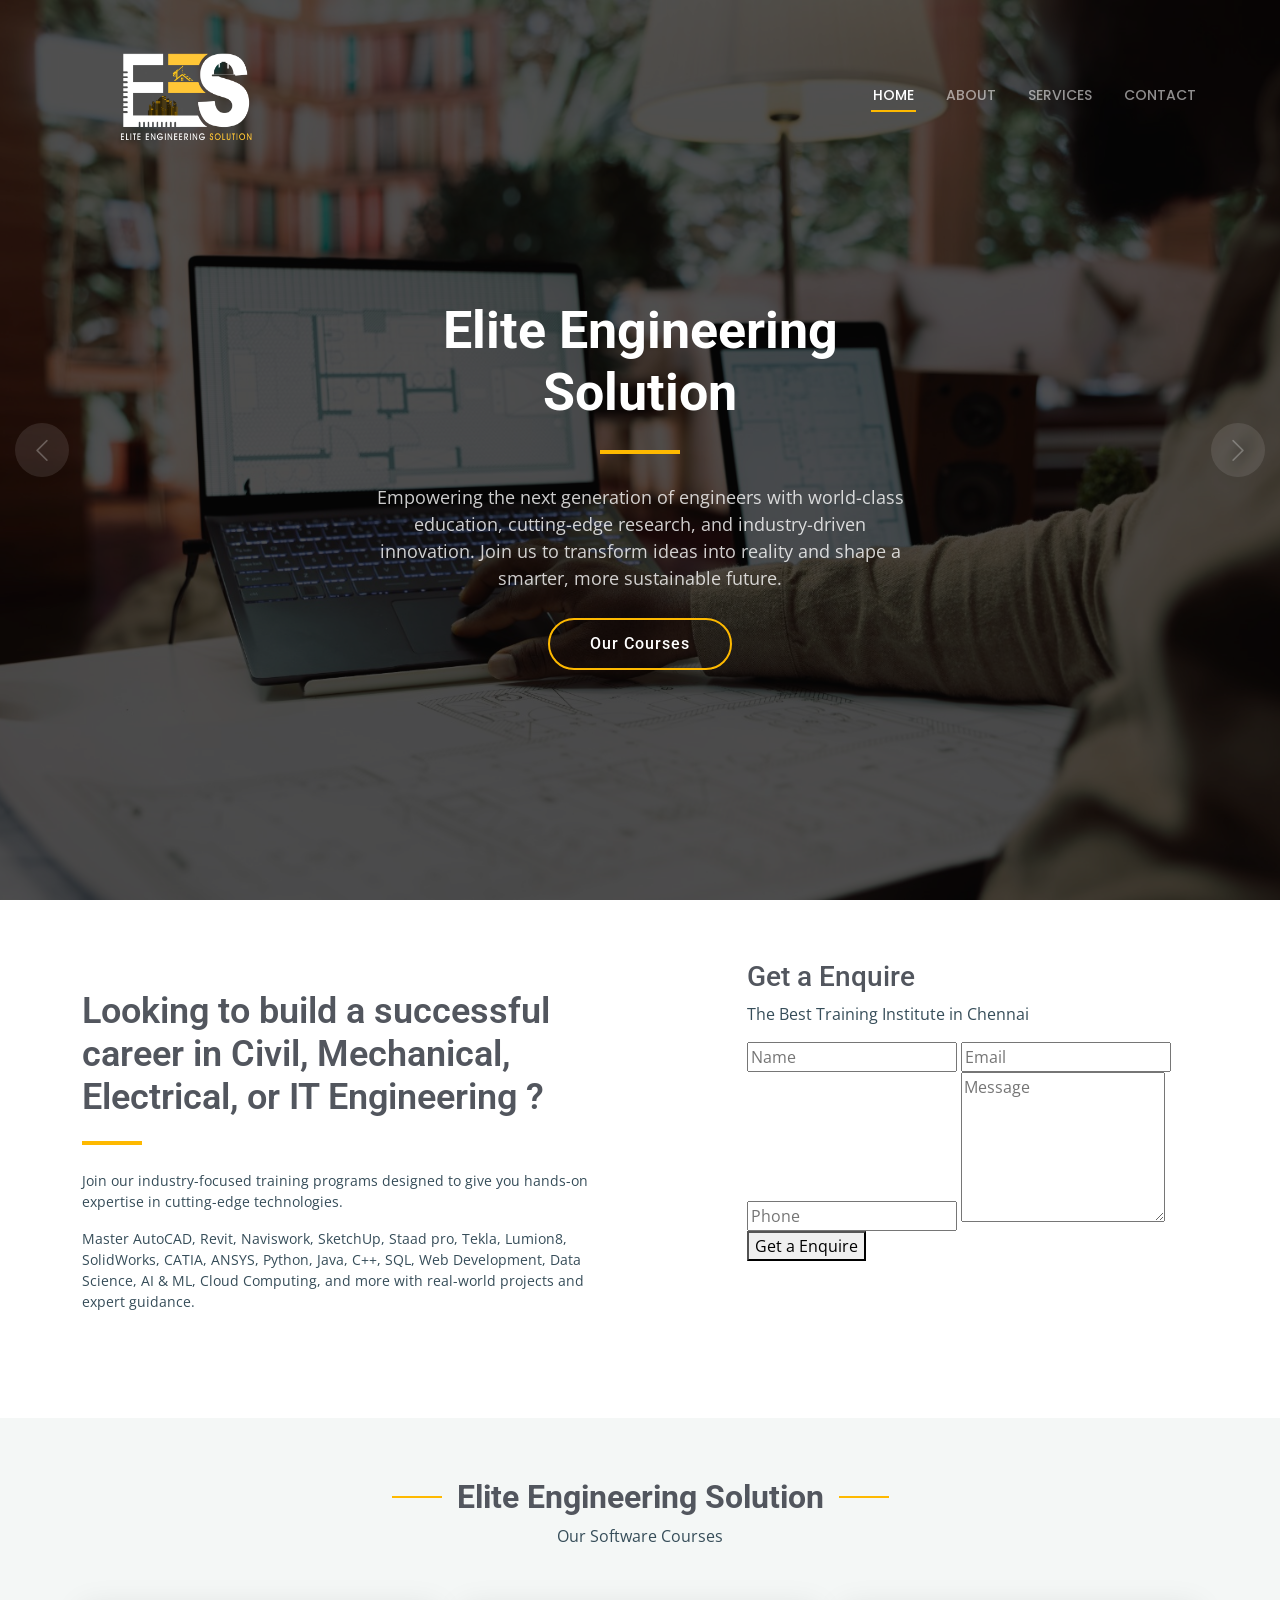
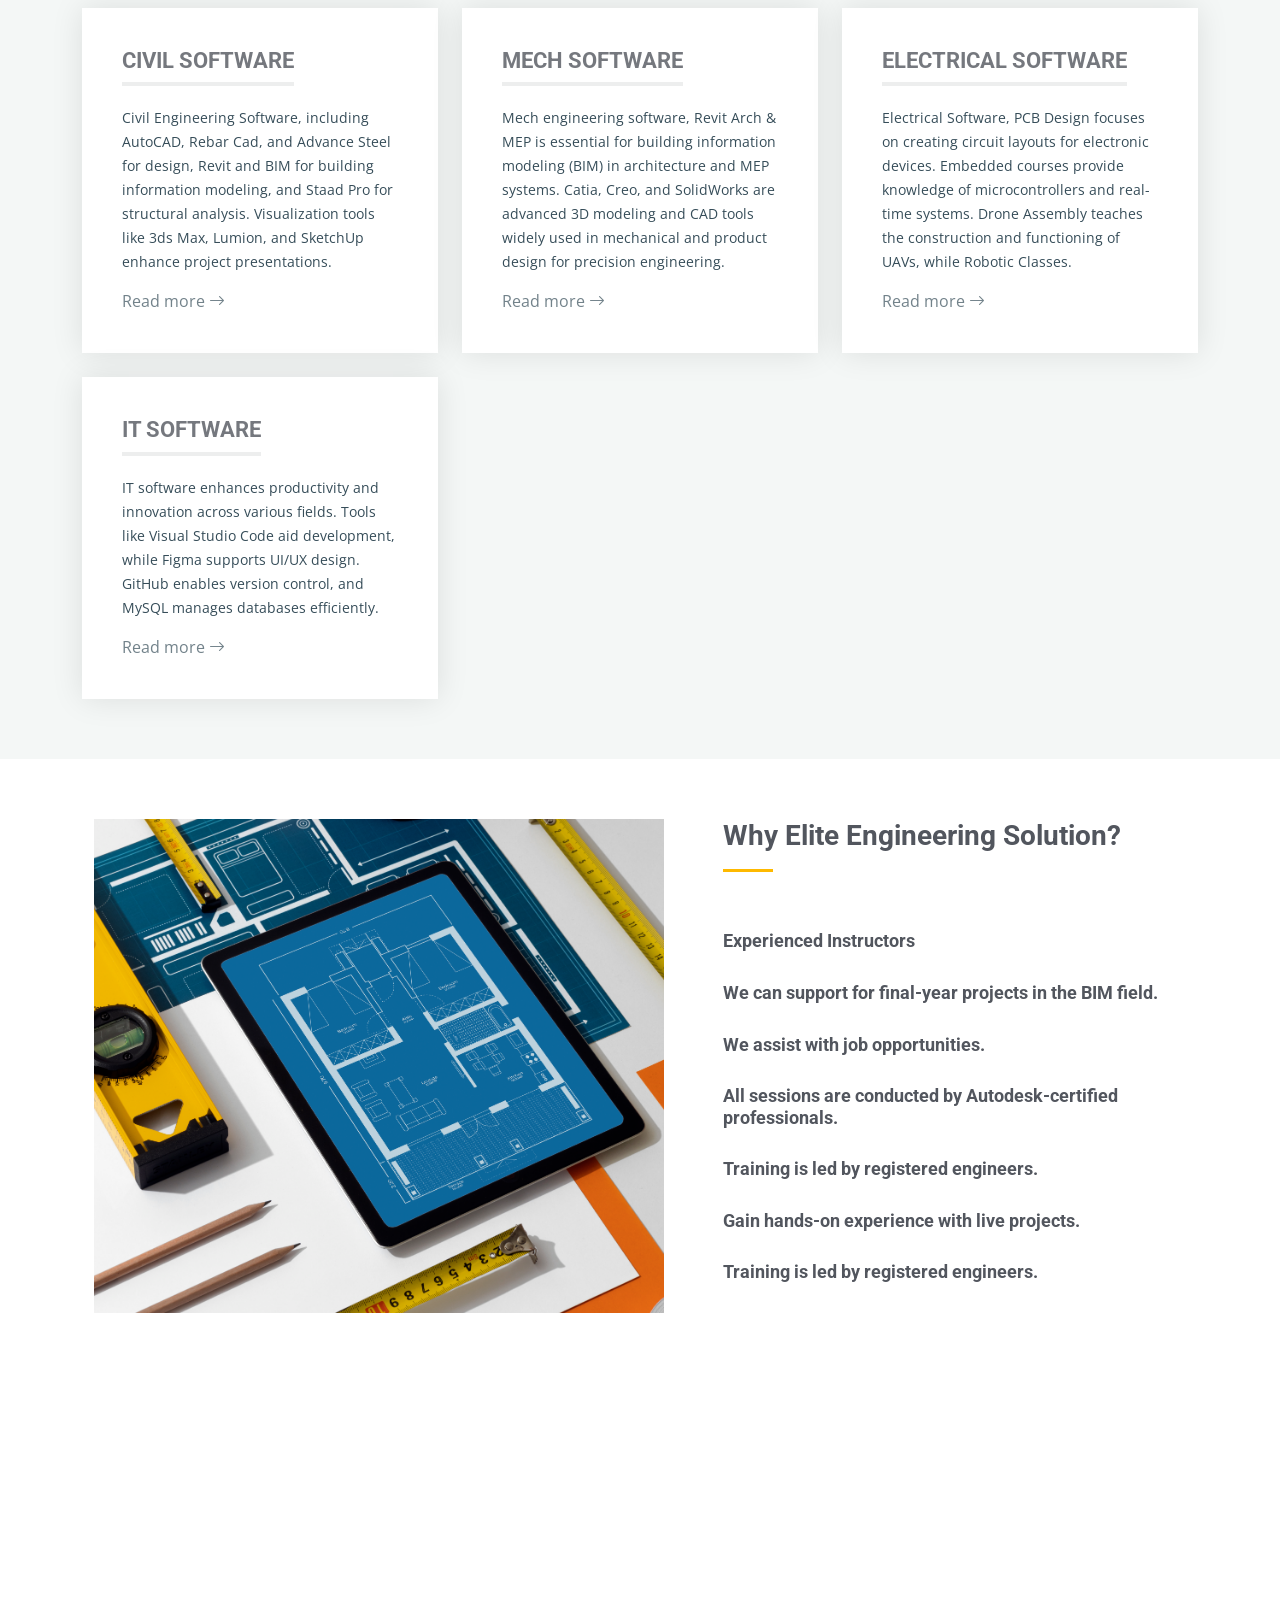
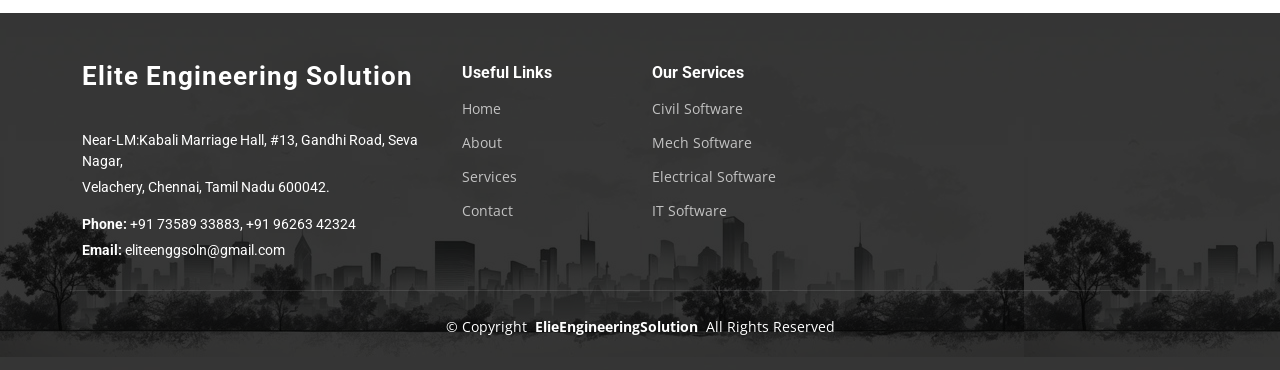
==== commit 7627538b: "U" ====
--- a/index.html
+++ b/index.html
@@ -124,7 +124,7 @@
           </div>
 
           <div class="col-lg-5" data-aos="zoom-out" data-aos-delay="200">
-            <form action="forms/quote.php" method="post" class="php-email-form">
+            <!-- <form action="forms/quote.php" method="post" class="php-email-form">
               <h3>Get a Enquire</h3>
               <p>The Best Training Institute in Chennai</p>
               <div class="row gy-3">
@@ -154,7 +154,19 @@
                 </div>
 
               </div>
+            </form> -->
+            <form name="contact" method="POST" data-netlify="true">
+              <h3>Get a Enquire</h3>
+              <p>The Best Training Institute in Chennai</p>
+              
+              <input type="text" name="name" placeholder="Name" required>
+              <input type="email" name="email" placeholder="Email" required>
+              <input type="text" name="phone" placeholder="Phone" required>
+              <textarea name="message" rows="6" placeholder="Message" required></textarea>
+              
+              <button type="submit">Get a Enquire</button>
             </form>
+            
           </div><!-- End Quote Form -->
 
         </div>
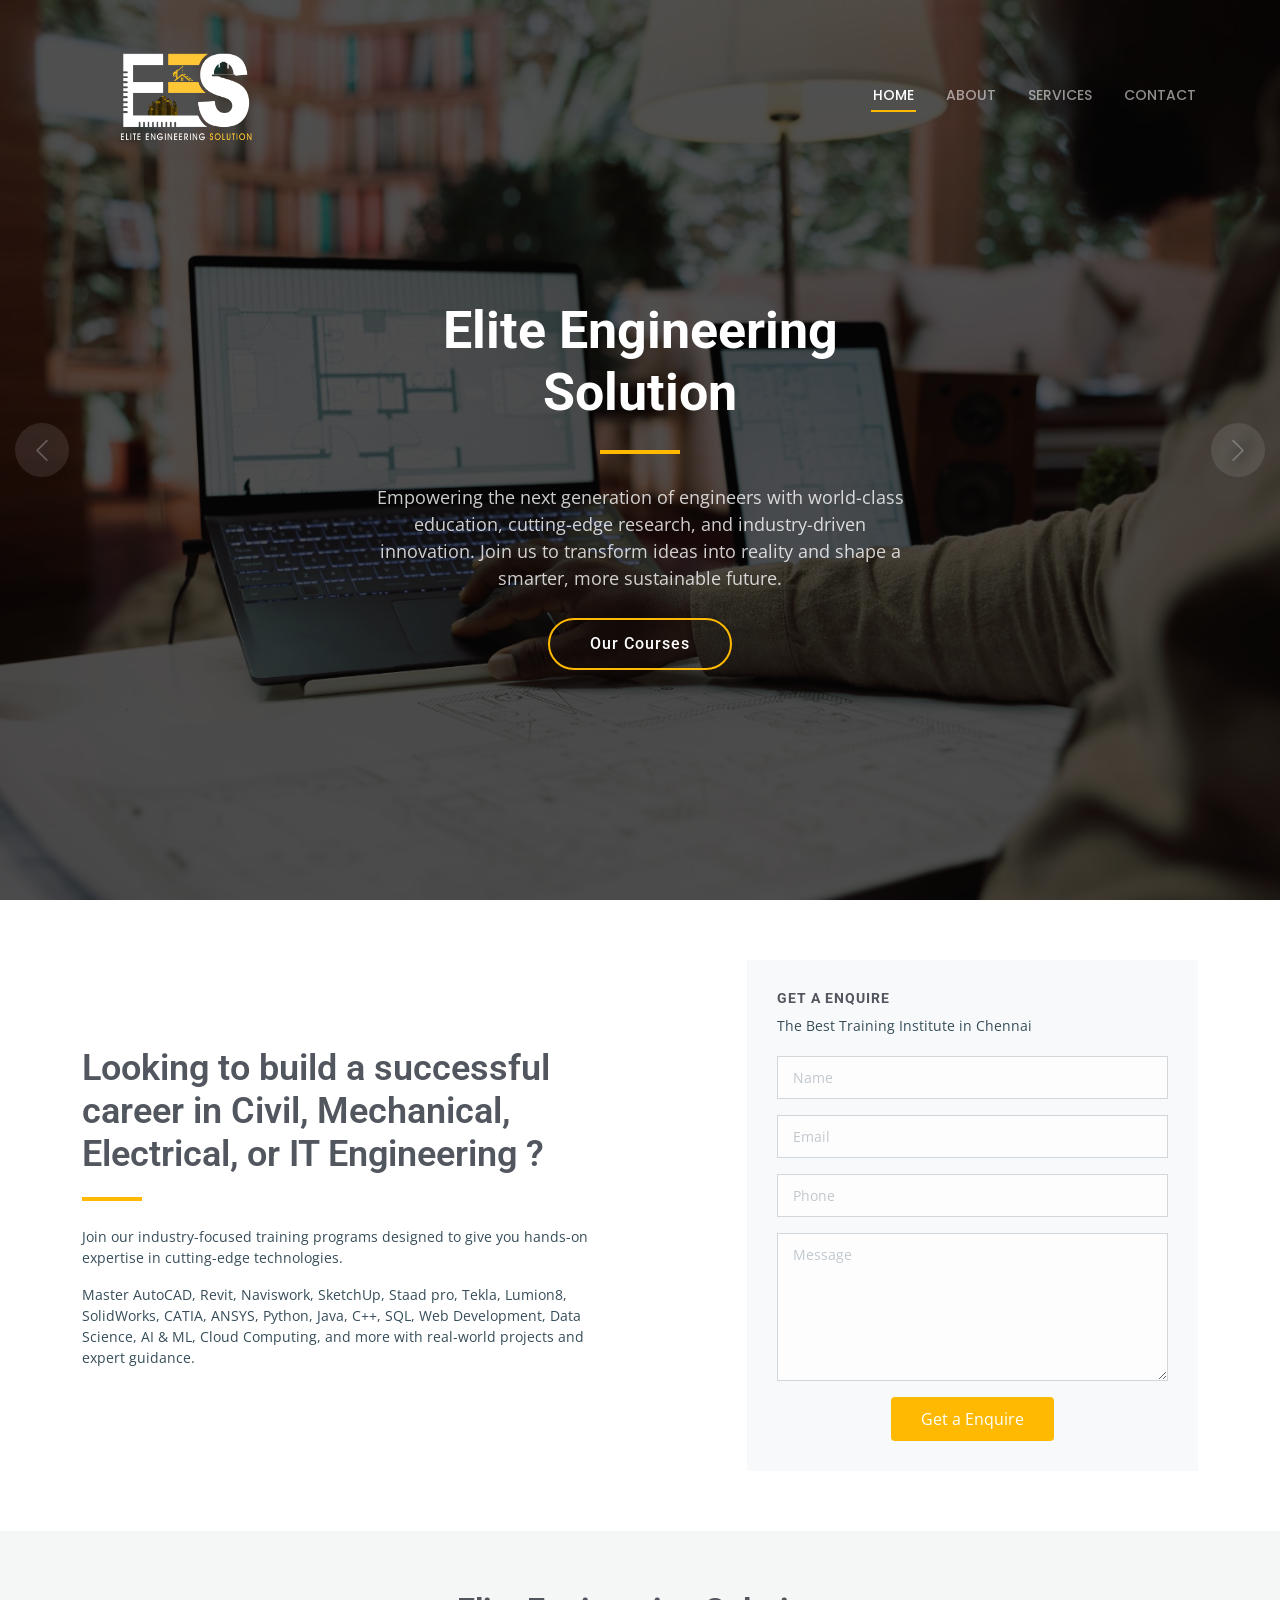
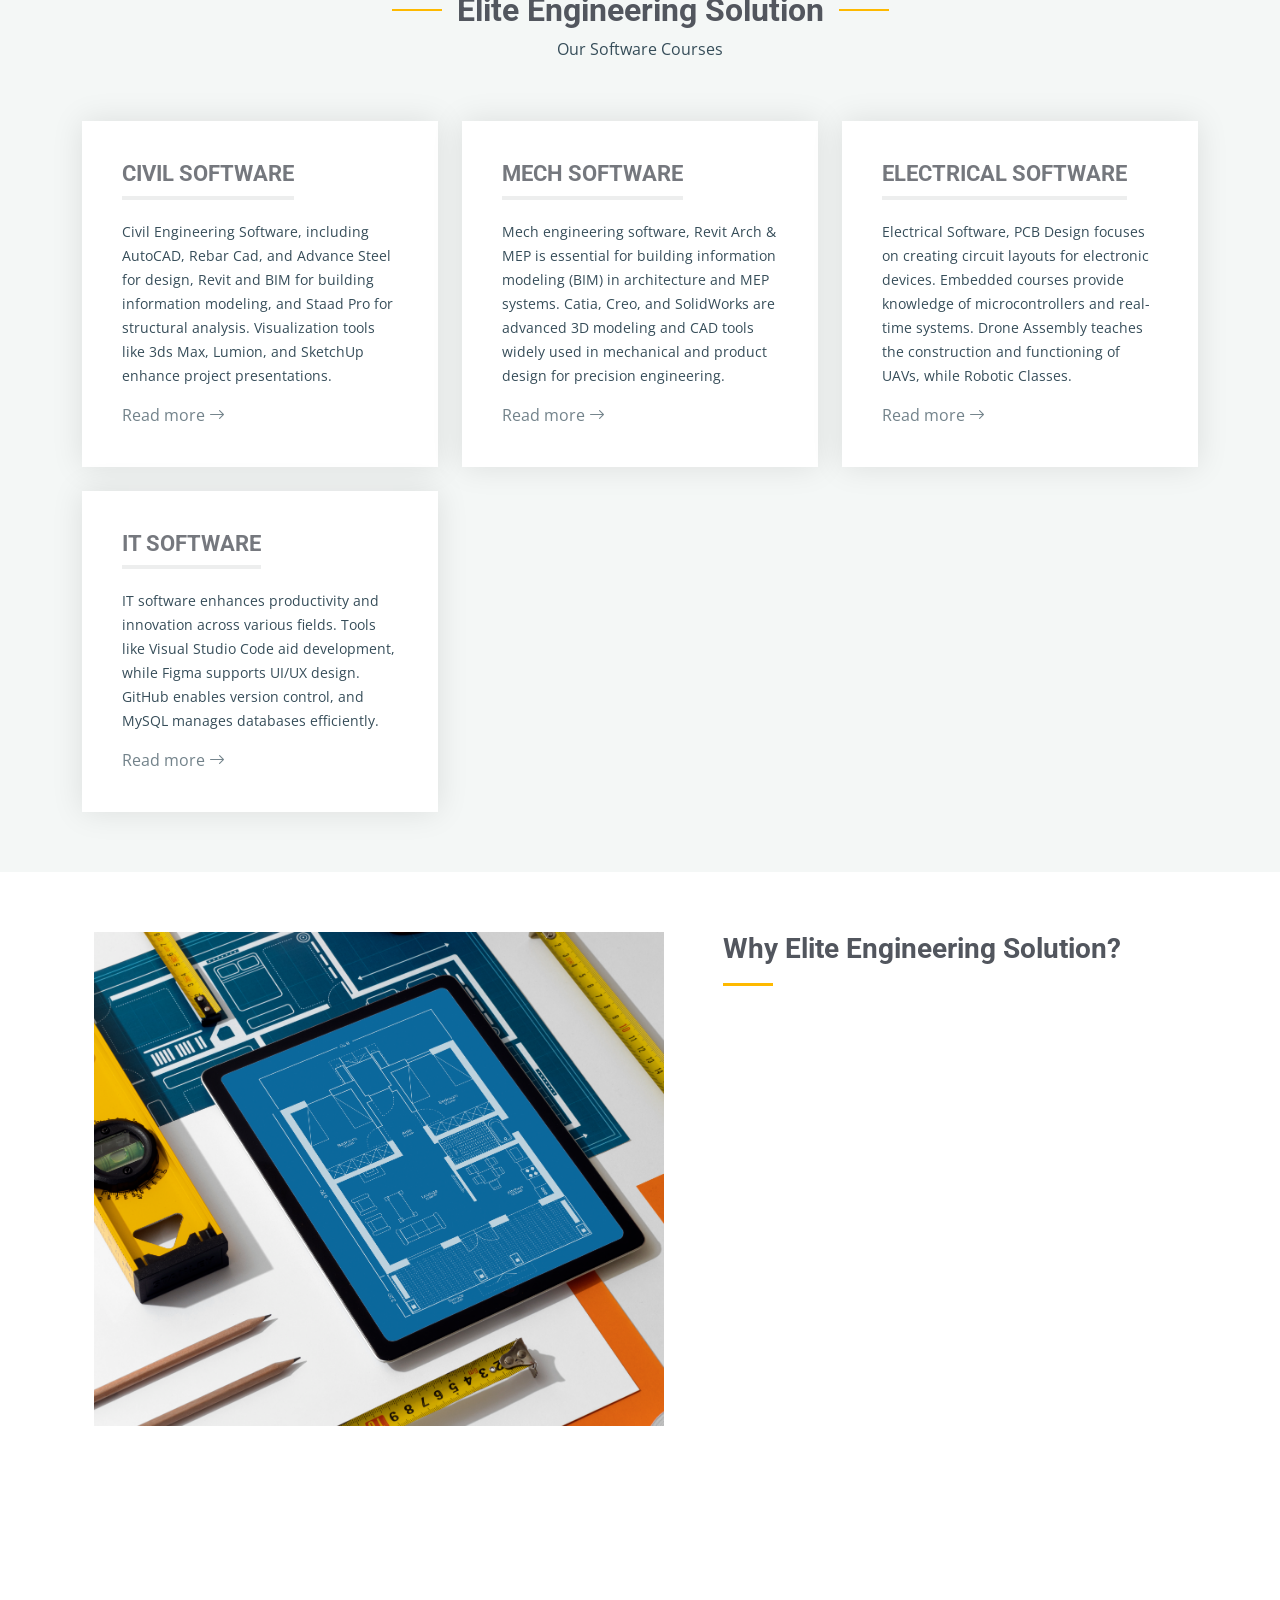
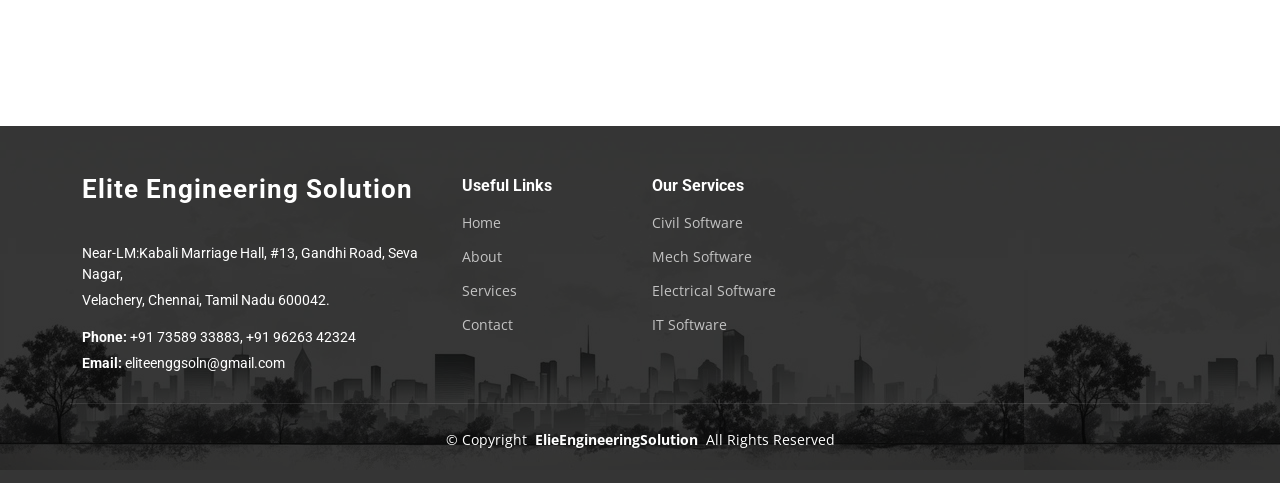
==== commit 224efc89: "U" ====
--- a/index.html
+++ b/index.html
@@ -124,7 +124,7 @@
           </div>
 
           <div class="col-lg-5" data-aos="zoom-out" data-aos-delay="200">
-            <!-- <form action="forms/quote.php" method="post" class="php-email-form">
+            <form action="" method="post" class="php-email-form">
               <h3>Get a Enquire</h3>
               <p>The Best Training Institute in Chennai</p>
               <div class="row gy-3">
@@ -154,19 +154,9 @@
                 </div>
 
               </div>
-            </form> -->
-            <form name="contact" method="POST" data-netlify="true">
-              <h3>Get a Enquire</h3>
-              <p>The Best Training Institute in Chennai</p>
-              
-              <input type="text" name="name" placeholder="Name" required>
-              <input type="email" name="email" placeholder="Email" required>
-              <input type="text" name="phone" placeholder="Phone" required>
-              <textarea name="message" rows="6" placeholder="Message" required></textarea>
-              
-              <button type="submit">Get a Enquire</button>
             </form>
             
+              
           </div><!-- End Quote Form -->
 
         </div>
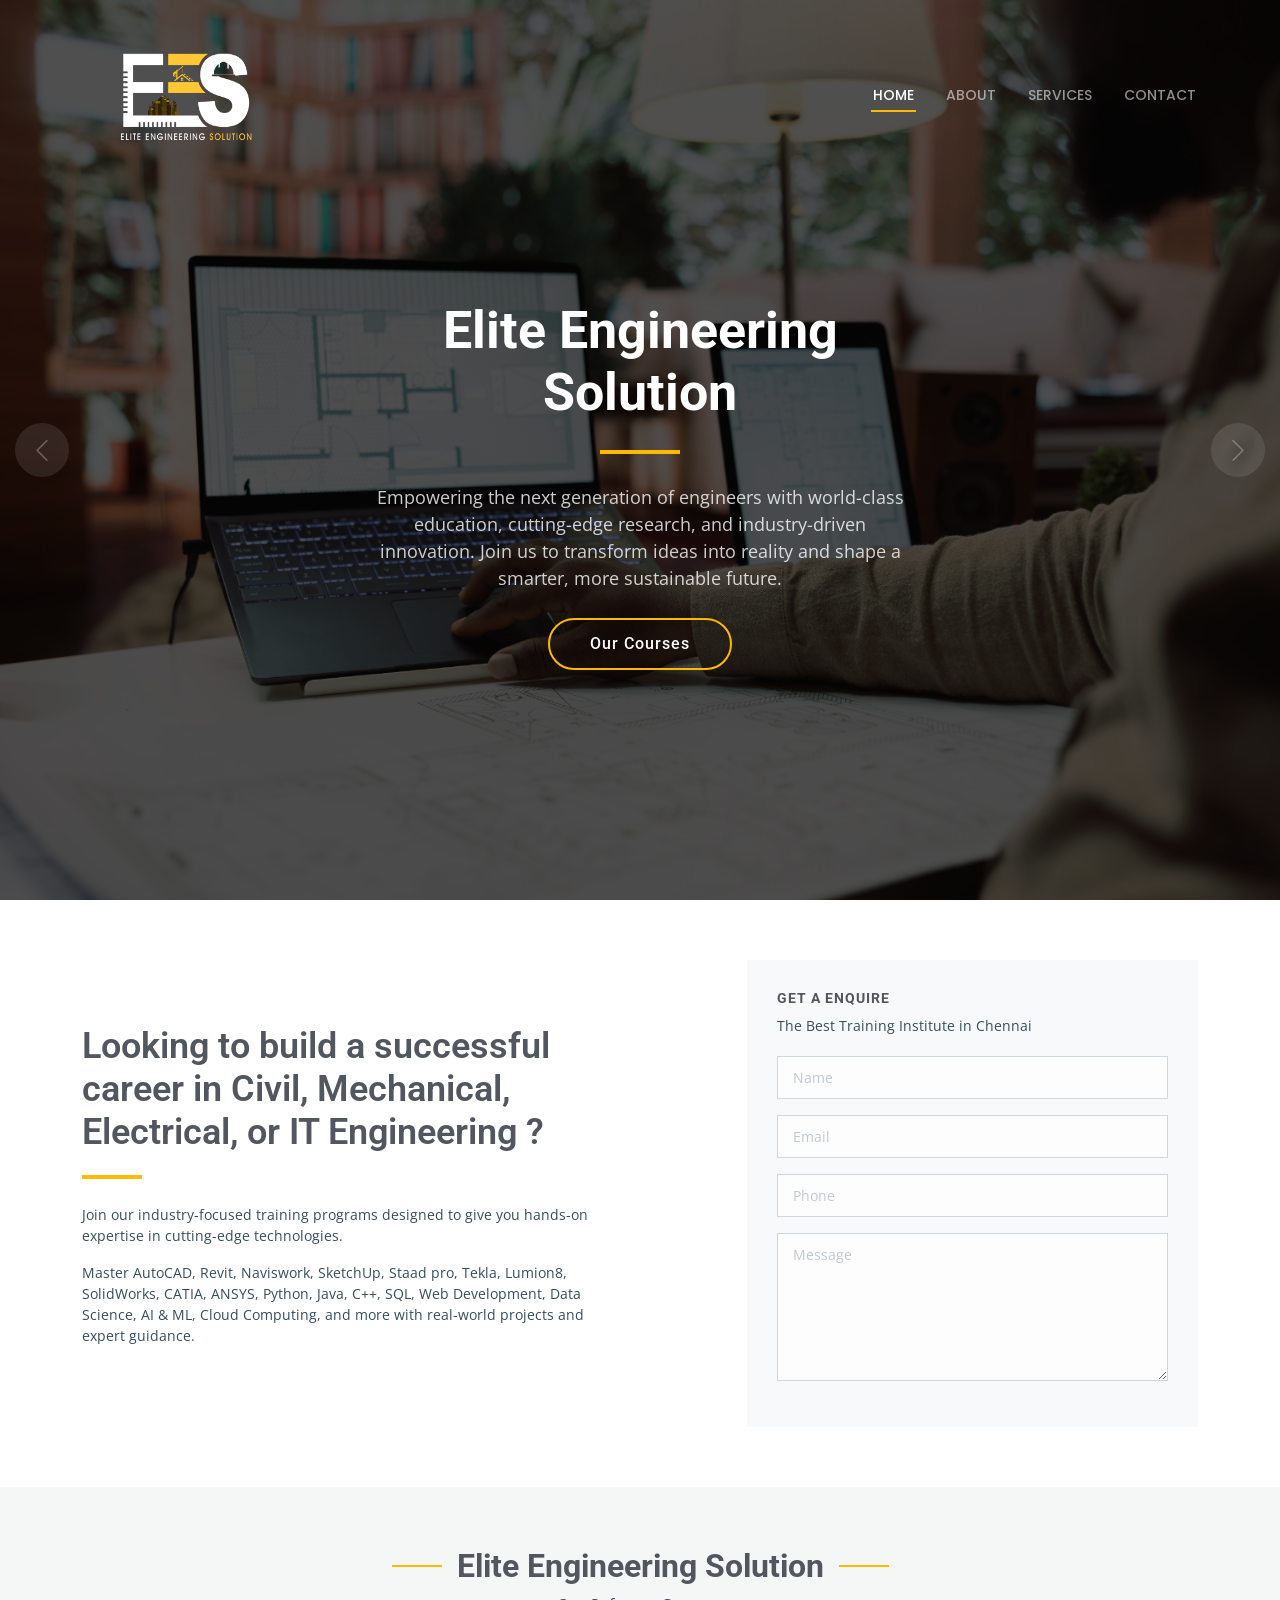
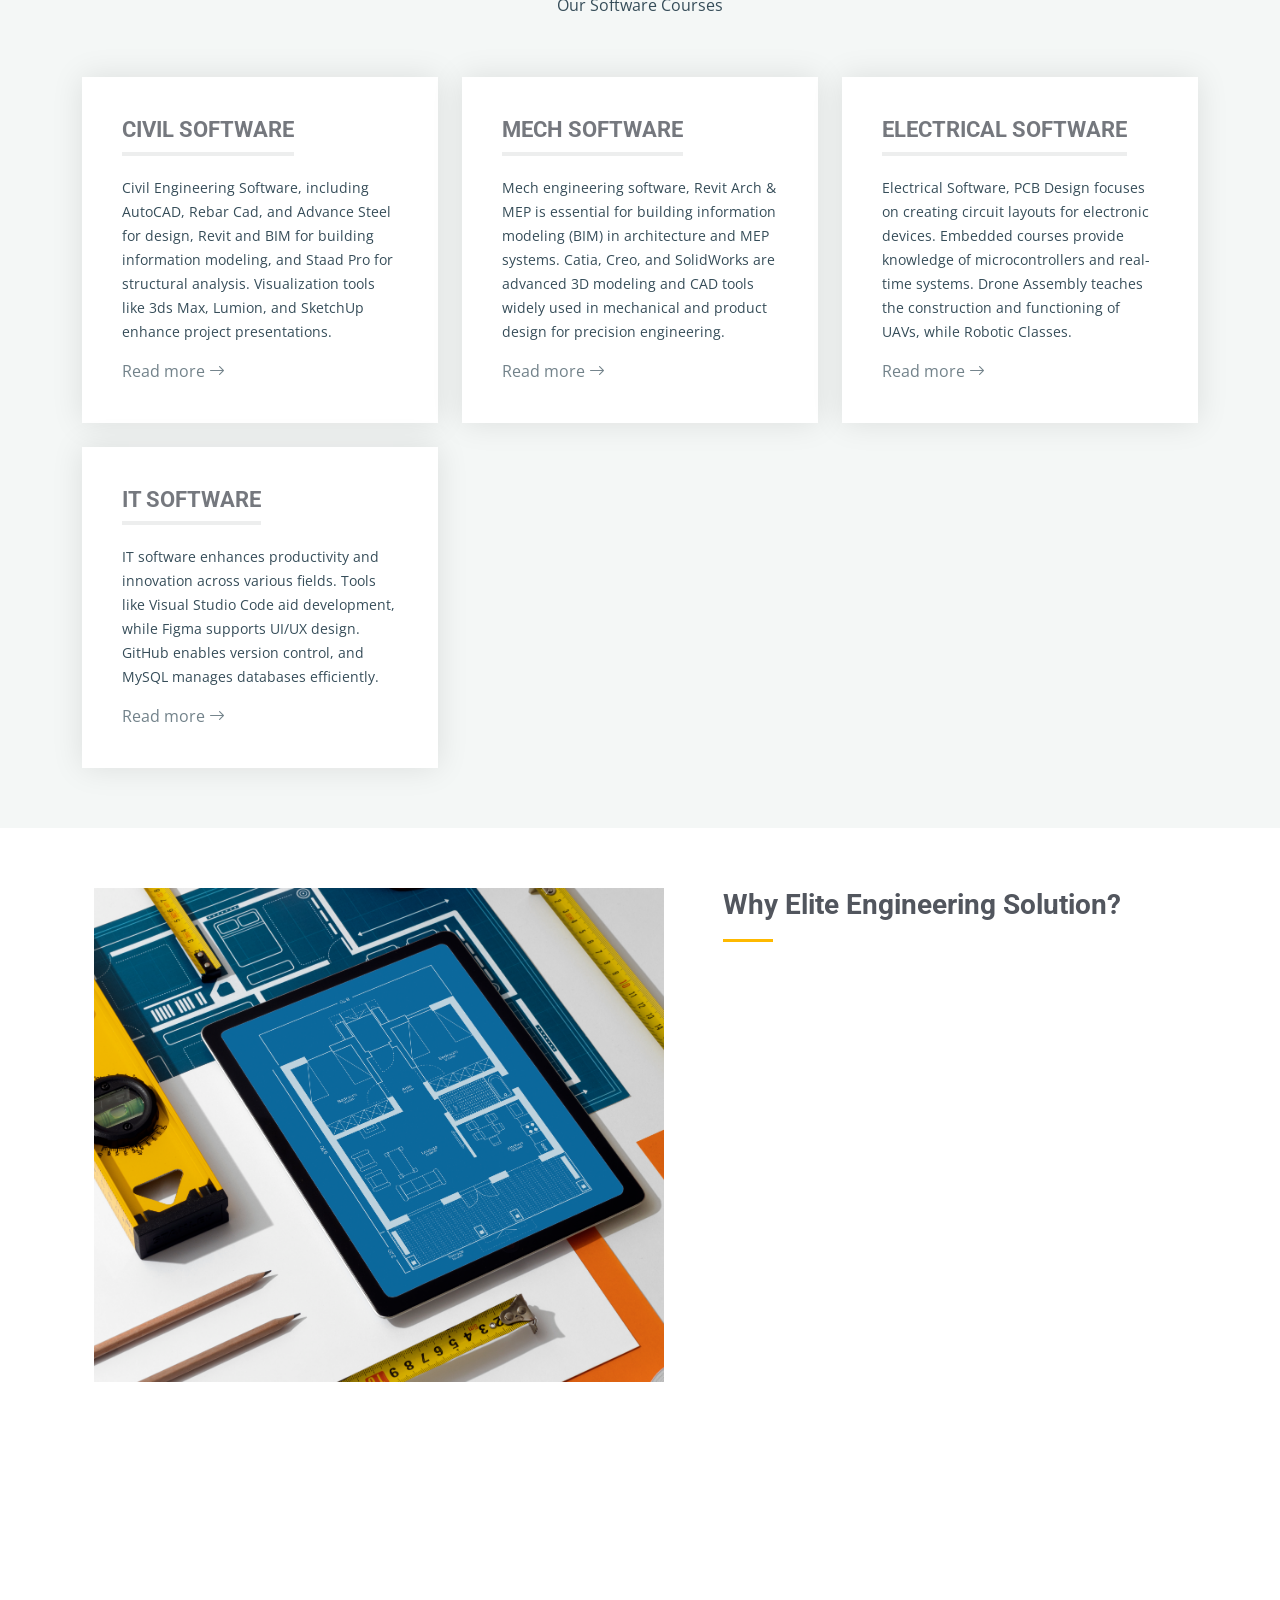
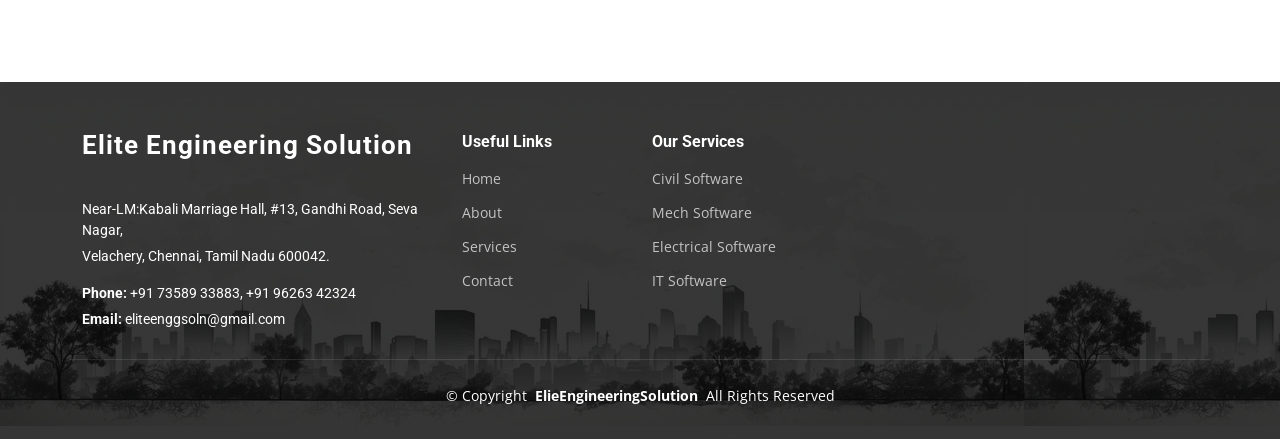
==== commit 8f37e264: "code" ====
--- a/index.html
+++ b/index.html
@@ -150,7 +150,7 @@
                   <div class="error-message"></div>
                   <div class="sent-message">Your enquire request has been sent successfully. Thank you!</div>
 
-                  <button type="submit">Get a Enquire</button>
+                  <!-- <button type="submit">Get a Enquire</button> -->
                 </div>
 
               </div>
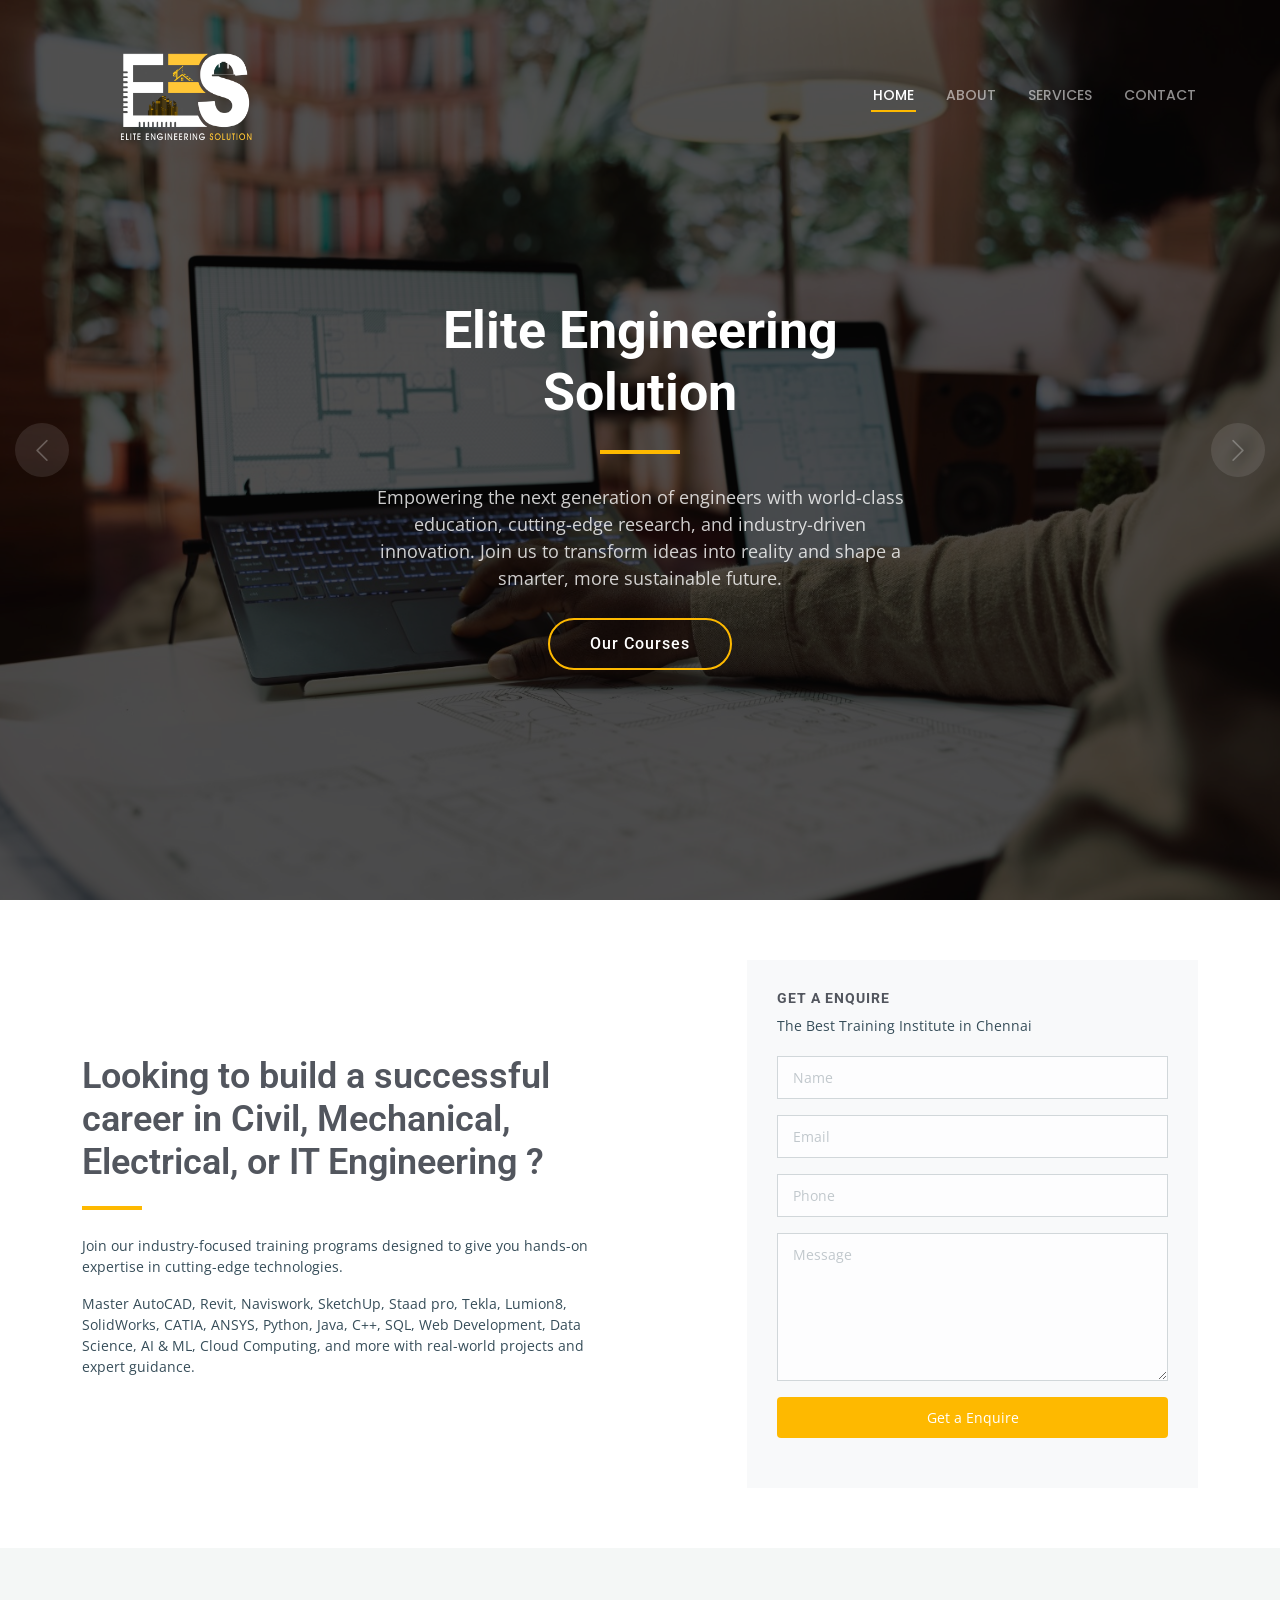
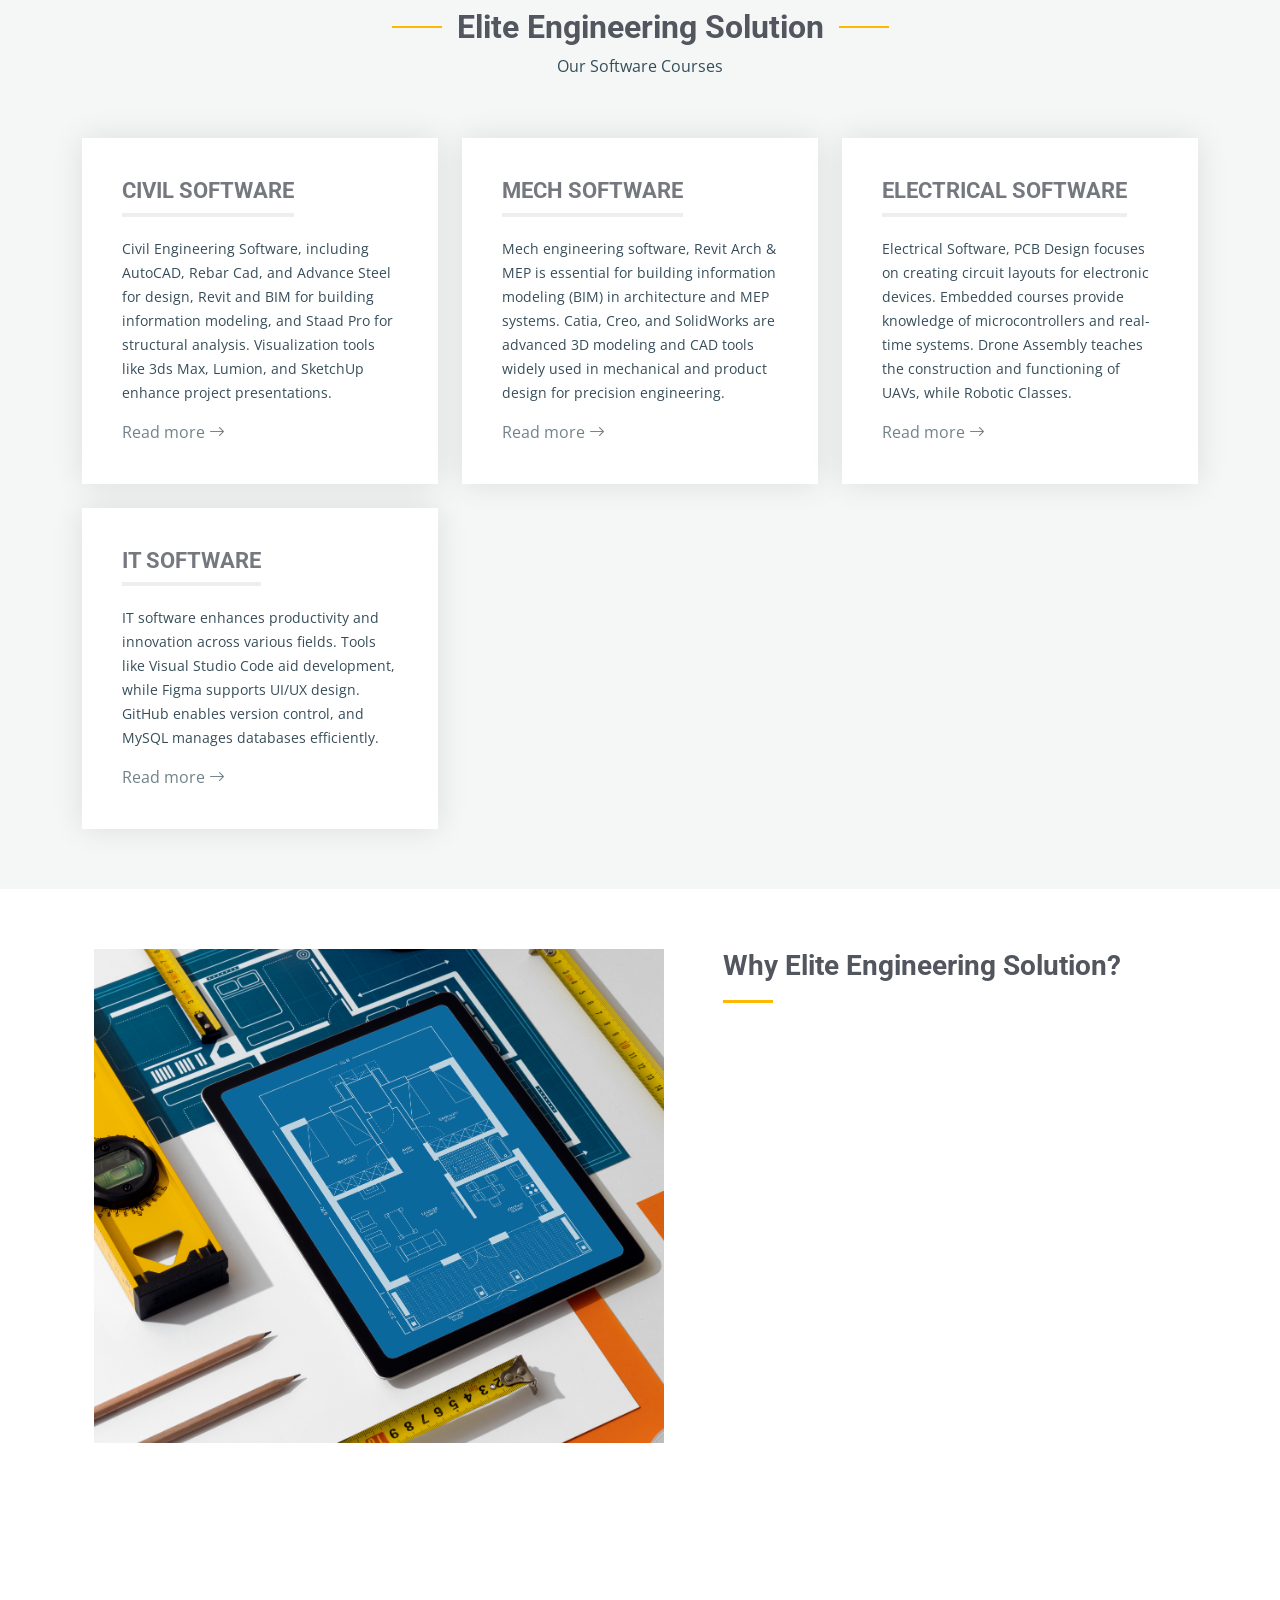
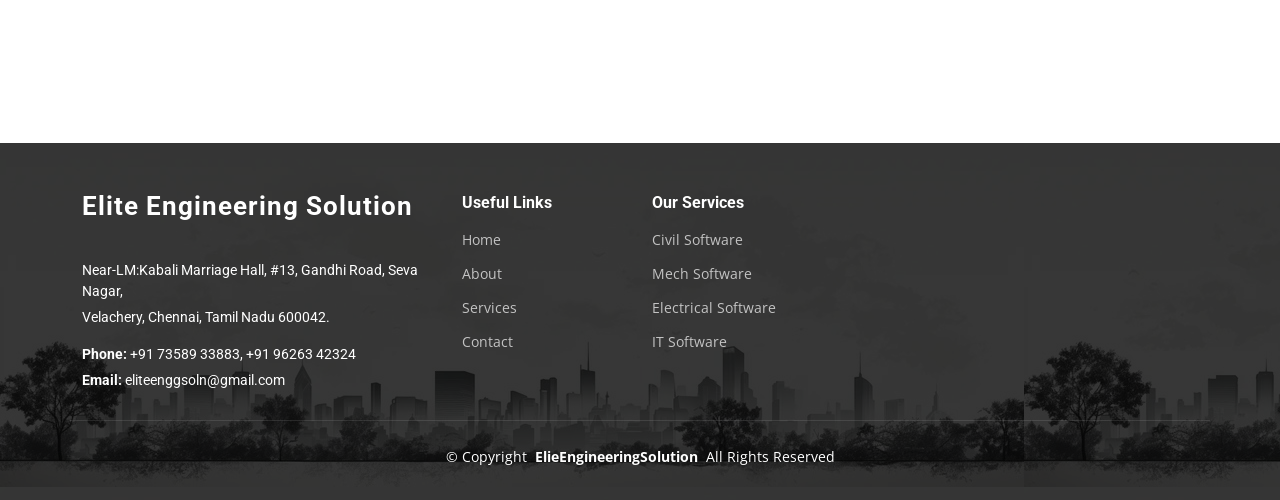
==== commit 235fe1b8: "final update" ====
--- a/index.html
+++ b/index.html
@@ -149,7 +149,7 @@
                   <div class="loading">Loading</div>
                   <div class="error-message"></div>
                   <div class="sent-message">Your enquire request has been sent successfully. Thank you!</div>
-
+                  <p type="submit">Get a Enquire</p>
                   <!-- <button type="submit">Get a Enquire</button> -->
                 </div>
 
@@ -301,7 +301,7 @@
               </div> -->
               <h3>IT SOFTWARE</h3>
               <p>IT software enhances productivity and innovation across various fields. Tools like Visual Studio Code aid development, while Figma supports UI/UX design. GitHub enables version control, and MySQL manages databases efficiently.</p>
-              <a href="#" class="readmore stretched-link">Read more <i class="bi bi-arrow-right"></i></a>
+              <a href="services.html" class="readmore stretched-link">Read more <i class="bi bi-arrow-right"></i></a>
             </div>
           </div>   
 
@@ -348,7 +348,7 @@
             <div class="icon-box d-flex position-relative" data-aos="fade-up" data-aos-delay="300">
               <div>
                 <h4>Experienced Instructors</h4>
-                <h4>We can support for final-year projects in the BIM field.</h4>
+                <h4>We can support for final-year projects.</h4>
                 <h4>We assist with job opportunities.</h4>
                 <h4>All sessions are conducted by Autodesk-certified professionals.</h4>
                 <h4>Training is led by registered engineers.</h4>
--- a/assets/css/main.css
+++ b/assets/css/main.css
@@ -1002,7 +1002,7 @@
   color: color-mix(in srgb, var(--default-color), transparent 70%);
 }
 
-.get-started .php-email-form button[type=submit] {
+.get-started .php-email-form p[type=submit] {
   color: var(--contrast-color);
   background: var(--accent-color);
   border: 0;
@@ -1011,7 +1011,7 @@
   border-radius: 4px;
 }
 
-.get-started .php-email-form button[type=submit]:hover {
+.get-started .php-email-form p[type=submit]:hover {
   background: color-mix(in srgb, var(--accent-color), transparent 20%);
 }
 
@@ -2672,7 +2672,7 @@
   color: color-mix(in srgb, var(--default-color), transparent 70%);
 }
 
-.contact .php-email-form button[type=submit] {
+.contact .php-email-form p[type=submit] {
   color: var(--contrast-color);
   background: var(--accent-color);
   border: 0;
@@ -2681,7 +2681,7 @@
   border-radius: 50px;
 }
 
-.contact .php-email-form button[type=submit]:hover {
+.contact .php-email-form p[type=submit]:hover {
   background: color-mix(in srgb, var(--accent-color), transparent 20%);
 }
 
